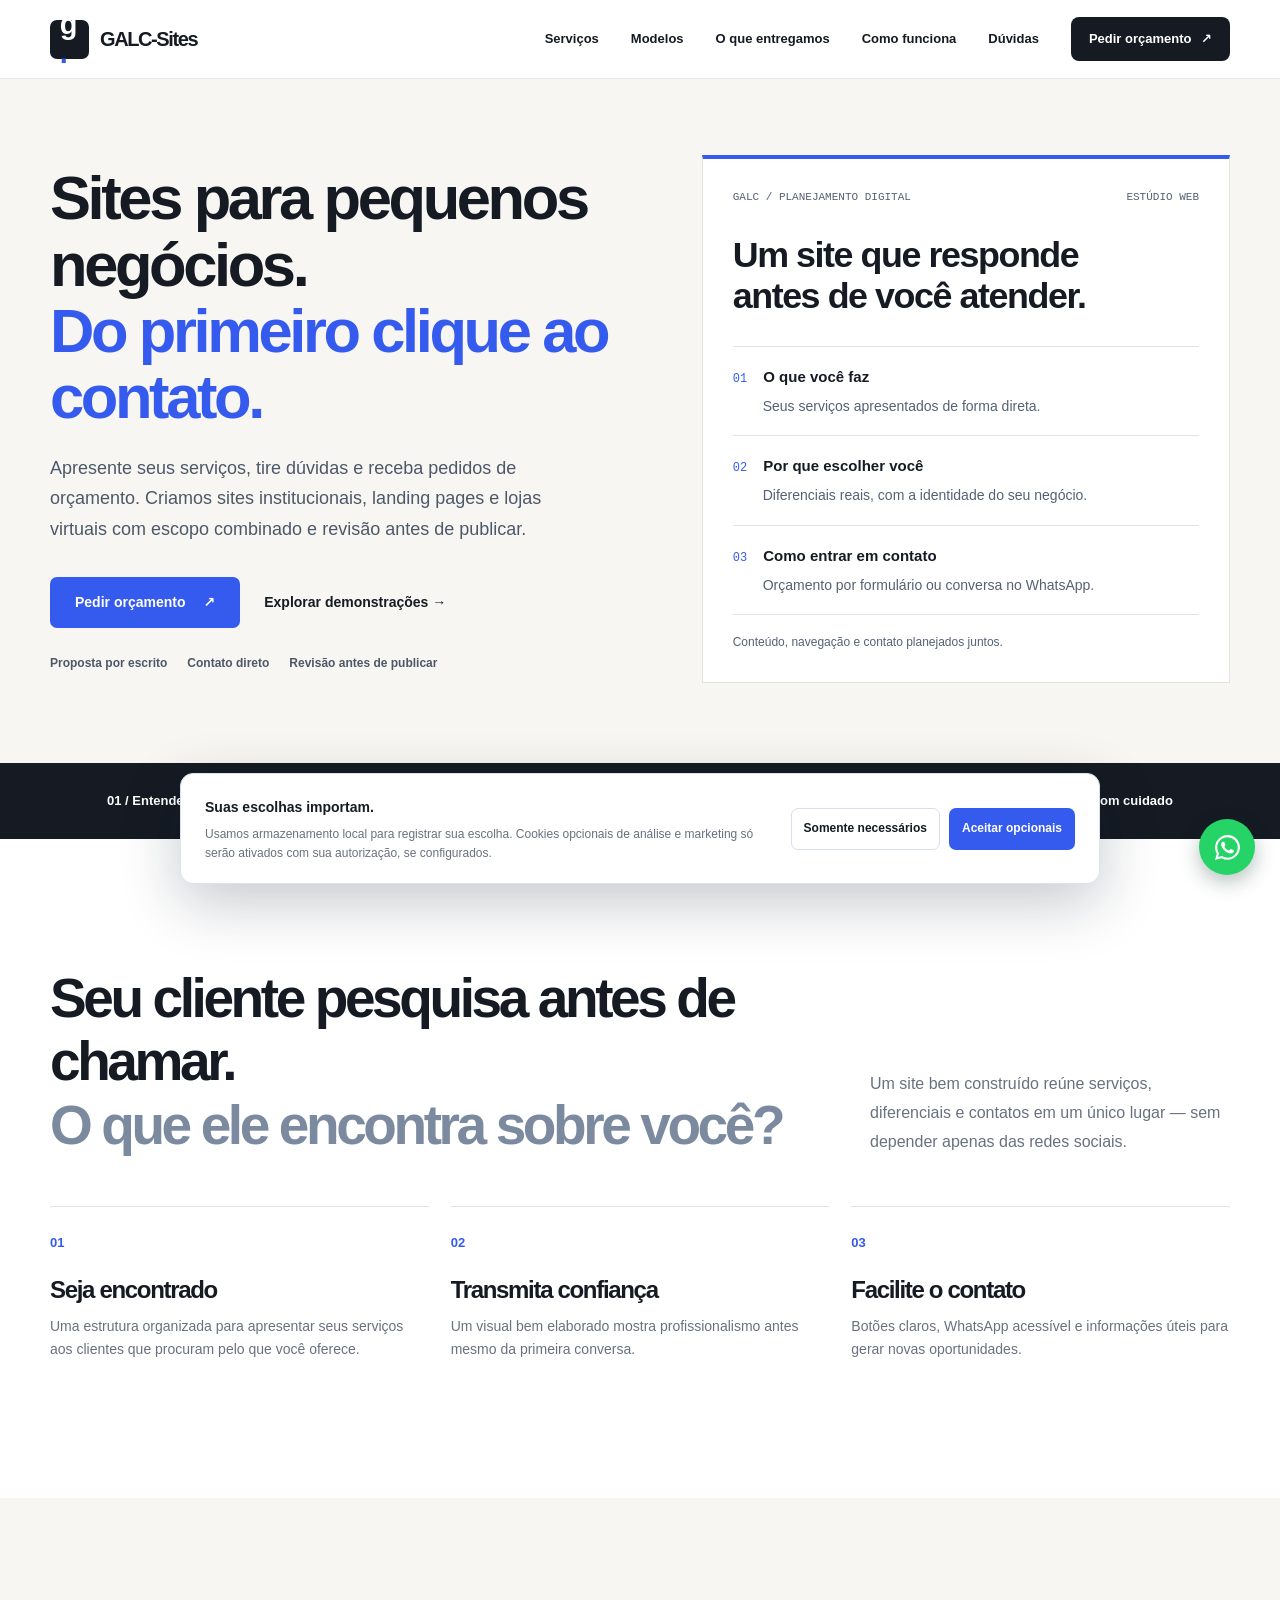
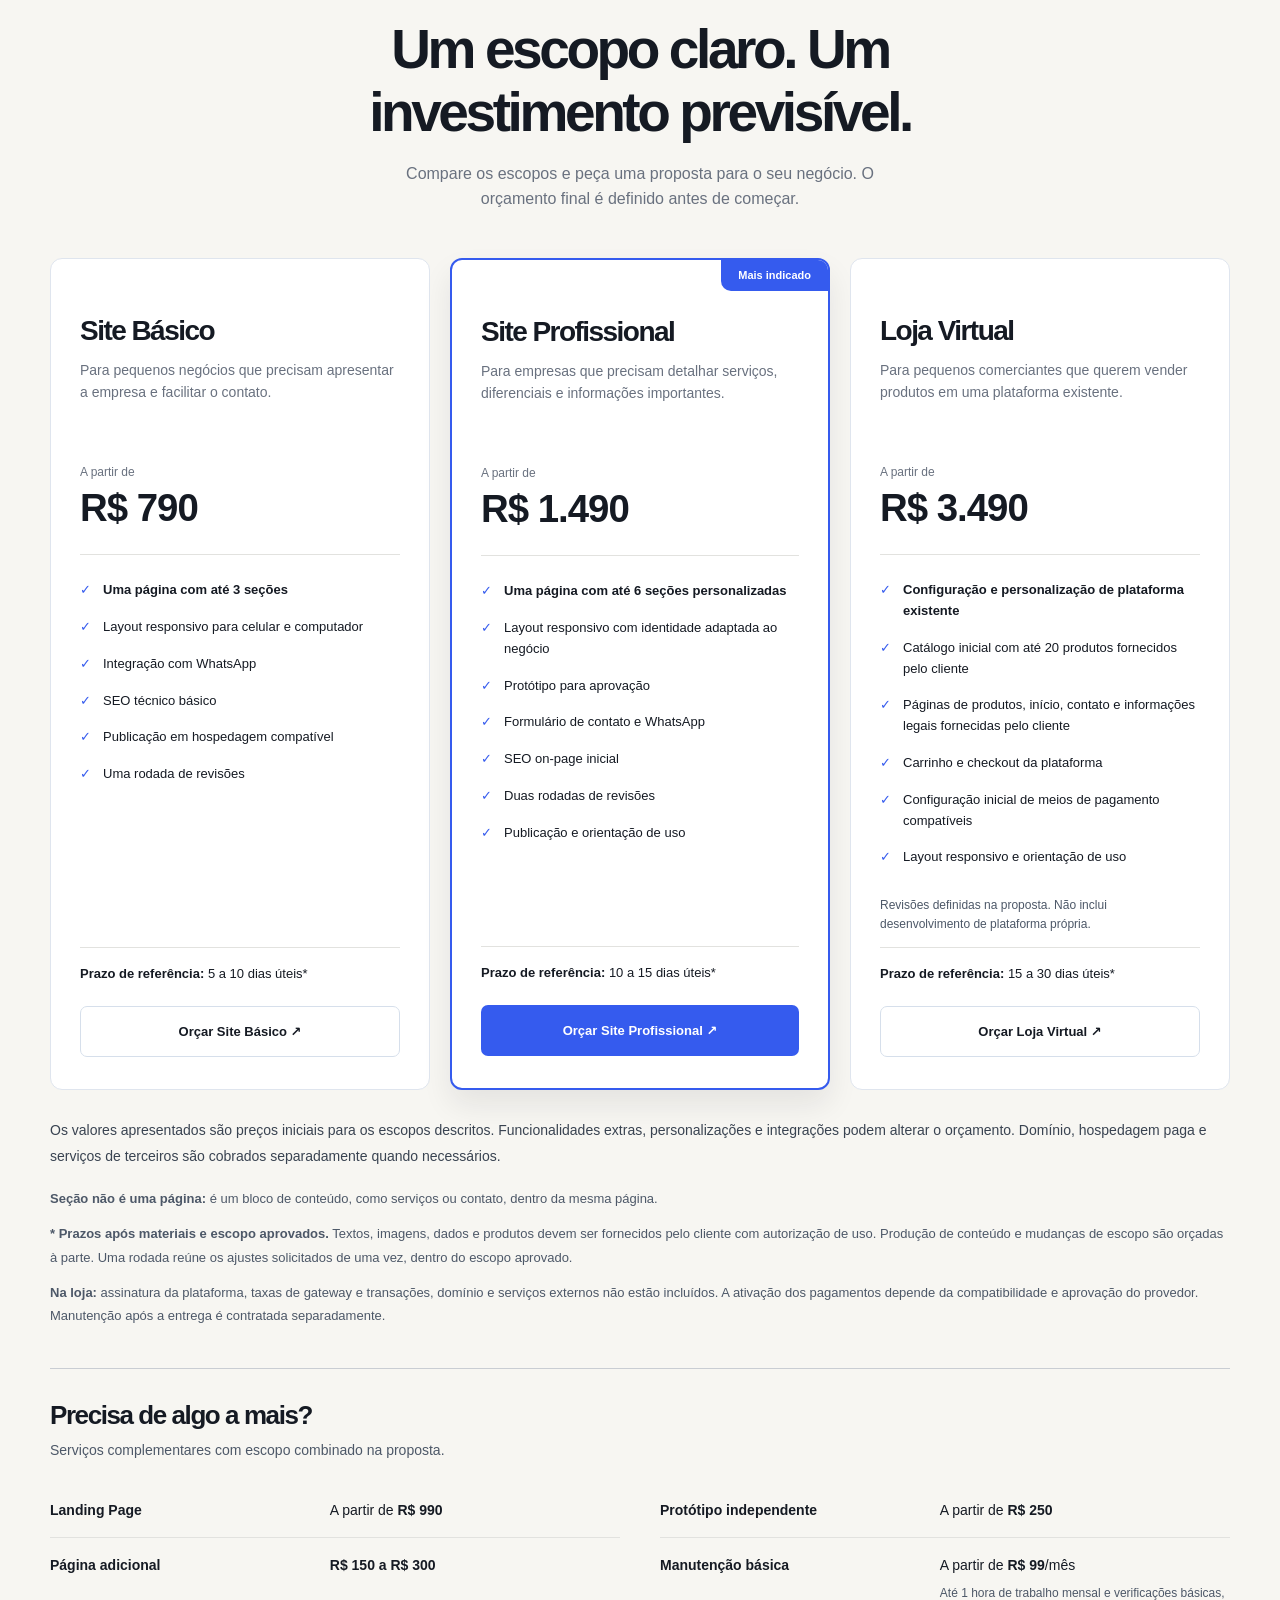
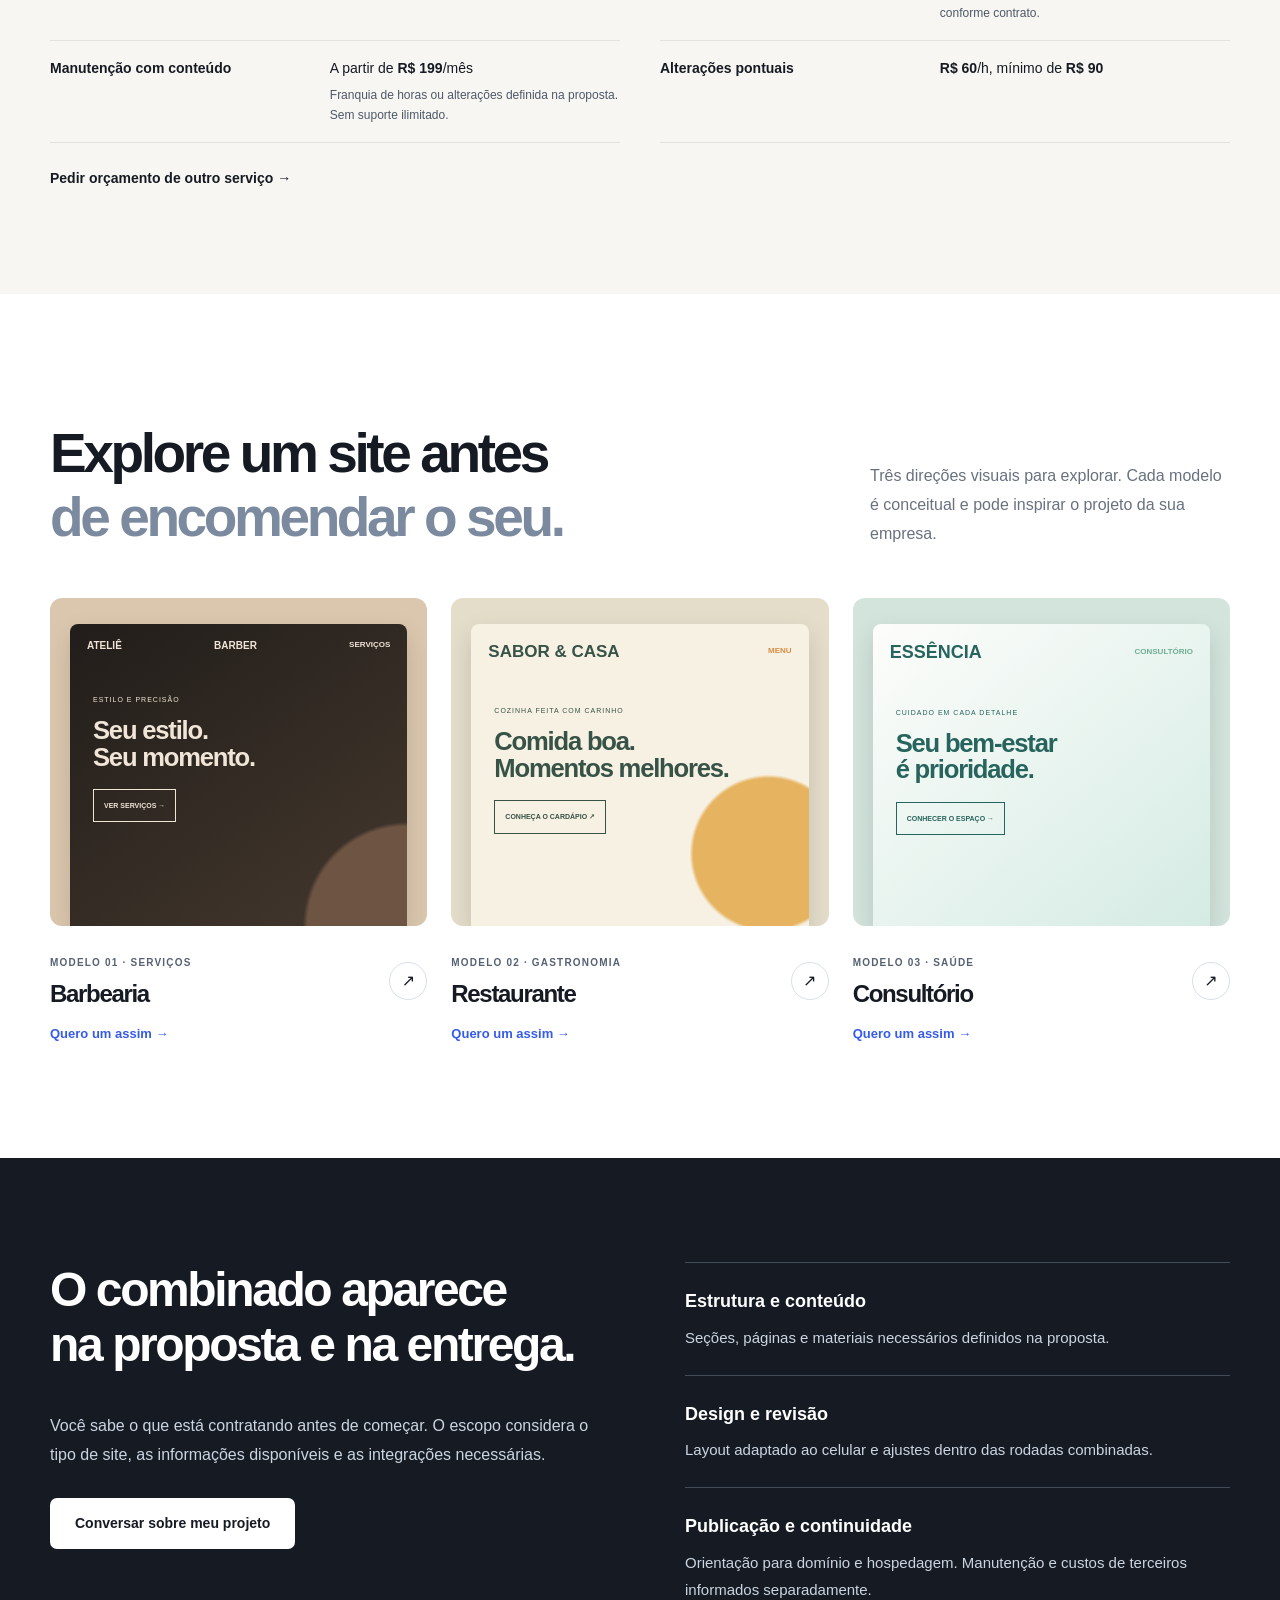
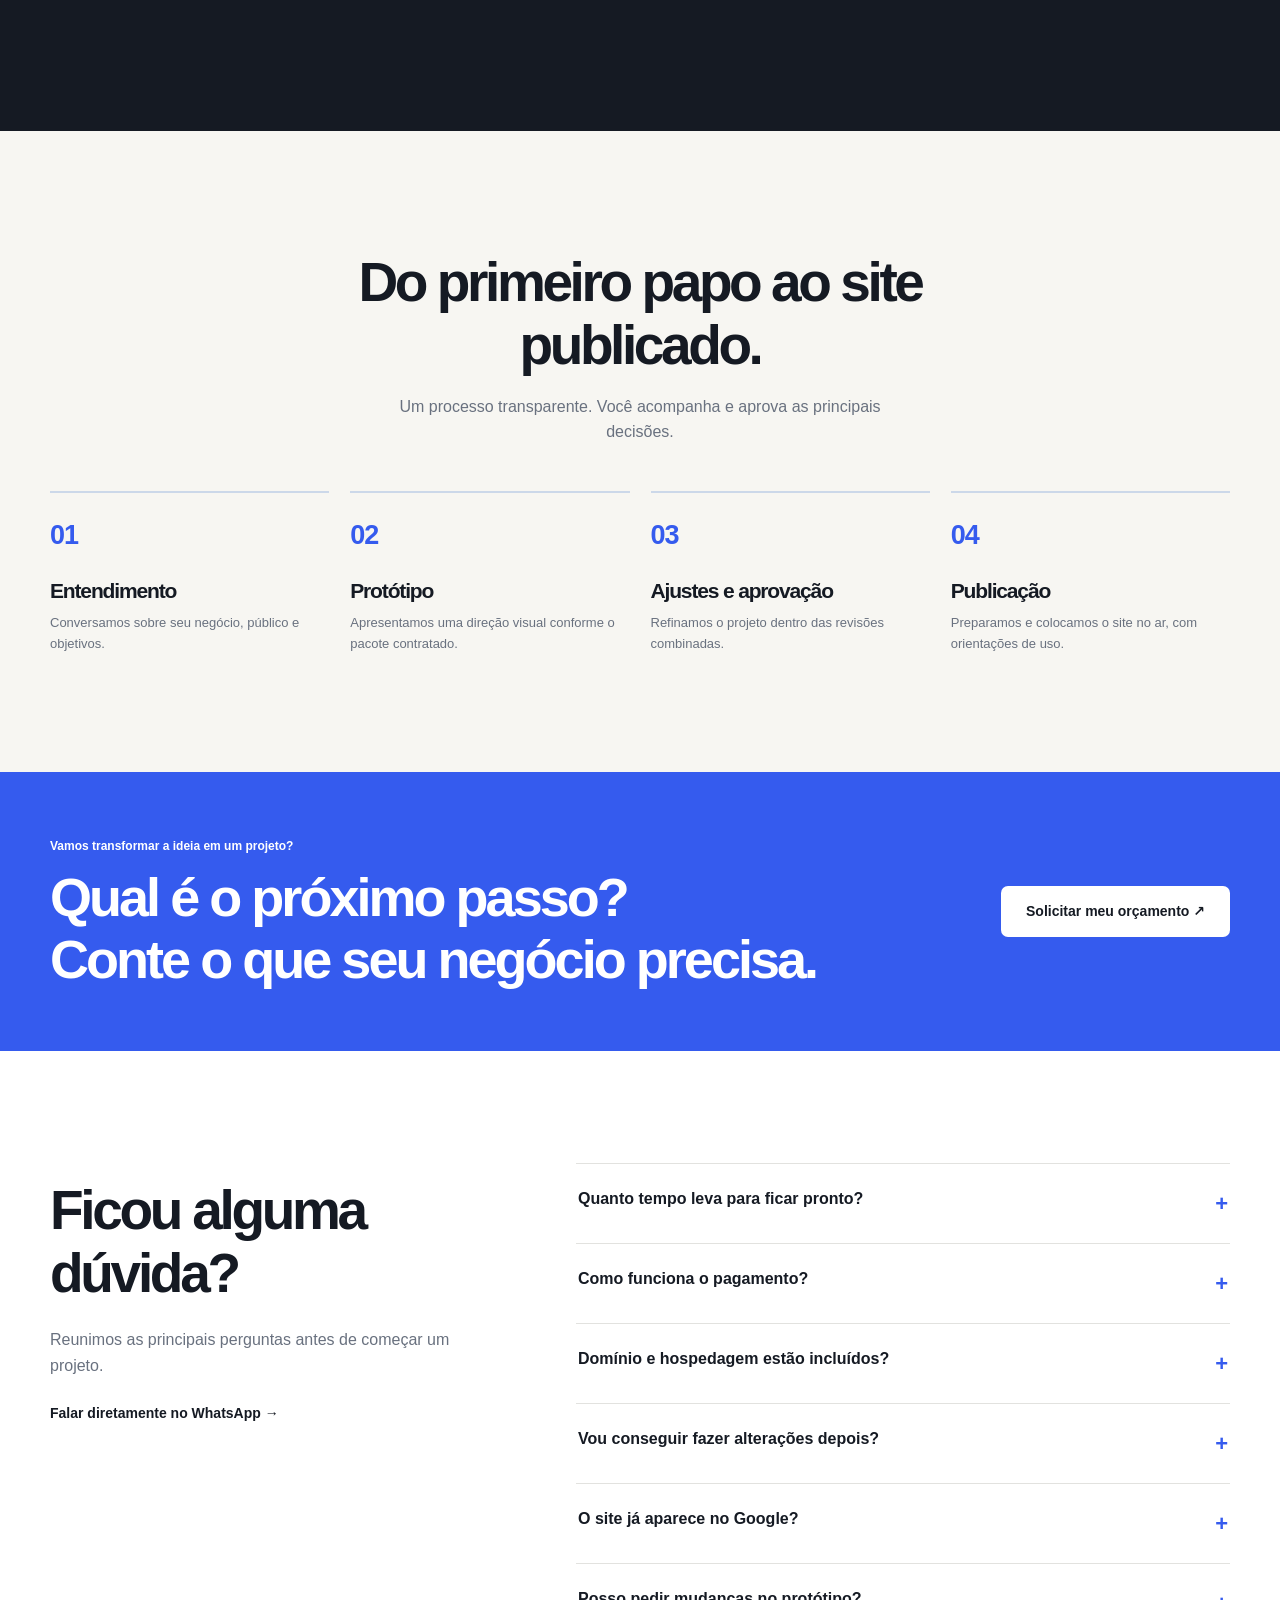
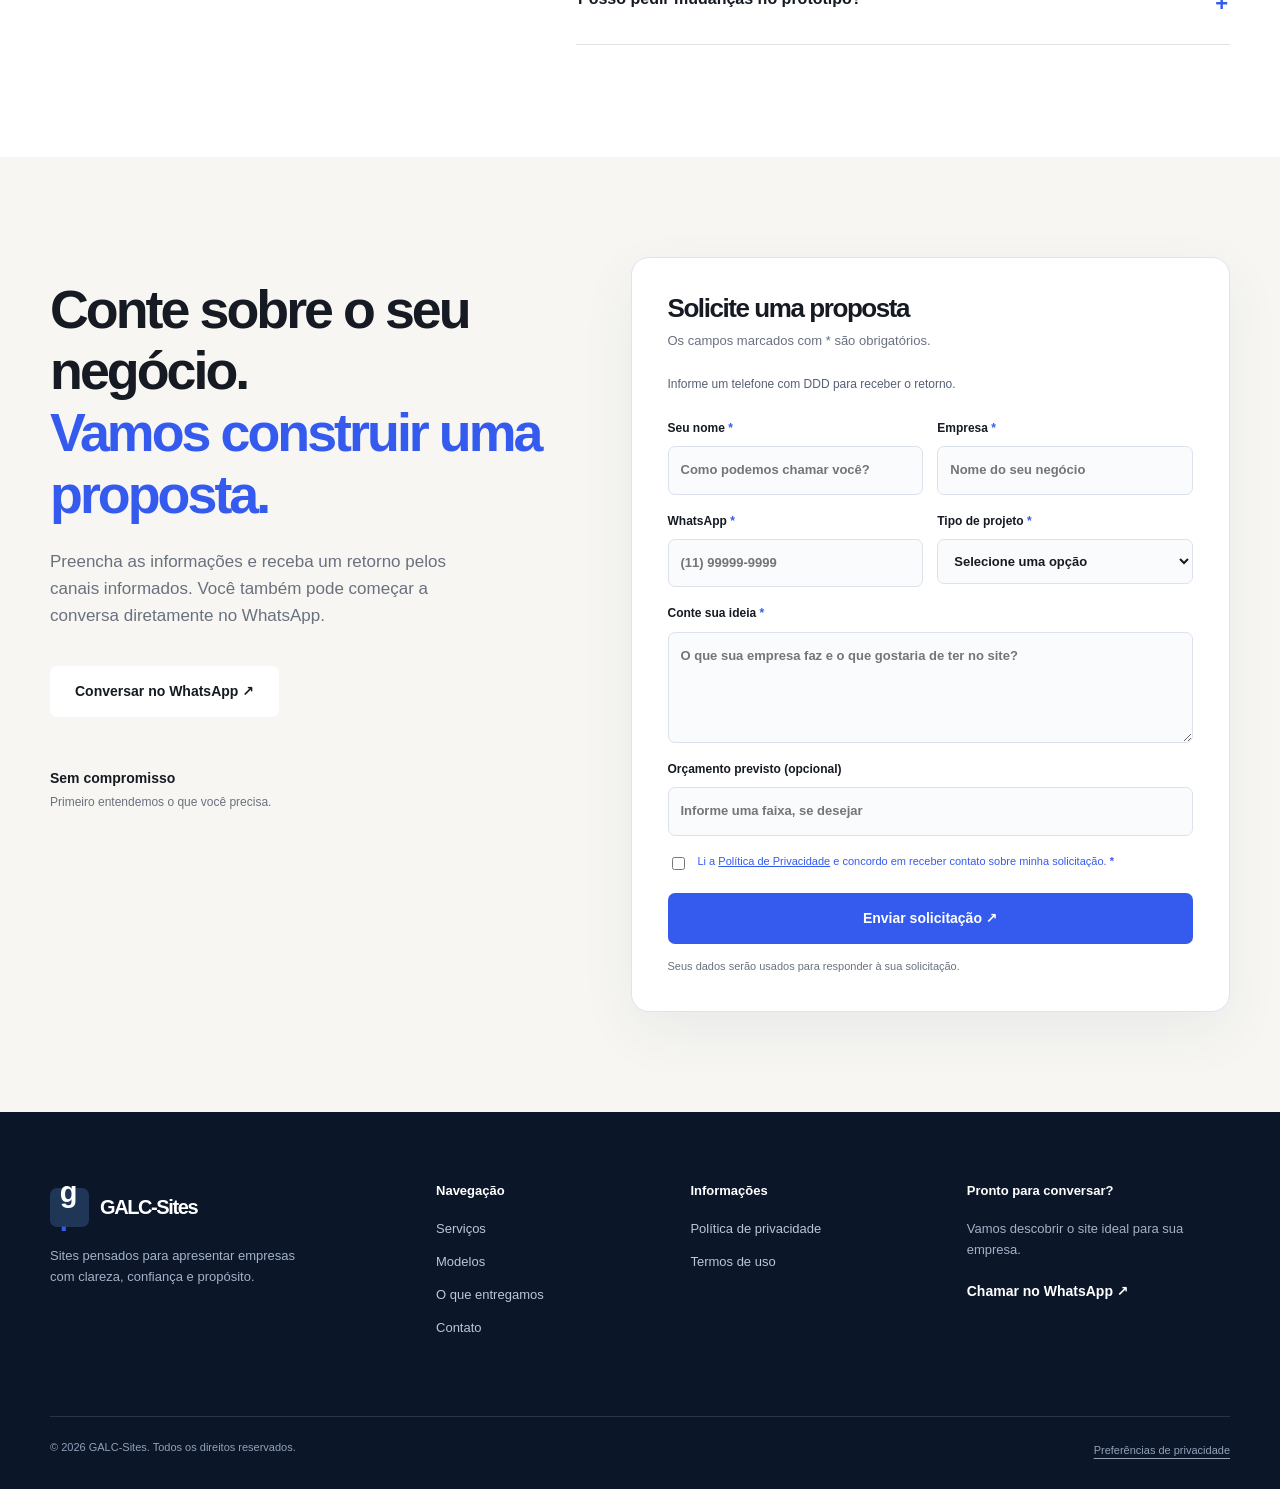
==== index.html @ 176a408c "feat(visual): copy e estrutura editorial GALC V2.3" ====
<!doctype html>
<html lang="pt-BR">
<head>
<meta charset="utf-8"><meta name="viewport" content="width=device-width,initial-scale=1">
<title>GALC-Sites | Sites para pequenos negócios</title>
<meta name="description" content="Sites institucionais, landing pages e lojas virtuais para pequenos negócios. Escopo combinado, revisão antes de publicar e contato direto. Solicite um orçamento.">
<meta name="theme-color" content="#151a23"><meta name="robots" content="index,follow">
<link rel="canonical" href="https://galc-sites.pages.dev/">
<meta property="og:type" content="website"><meta property="og:locale" content="pt_BR"><meta property="og:title" content="GALC-Sites | Sites para pequenos negócios"><meta property="og:description" content="Seu negócio explicado com clareza, do primeiro clique ao contato. Conheça os serviços e solicite um orçamento."><meta property="og:url" content="https://galc-sites.pages.dev/"><meta property="og:image" content="https://galc-sites.pages.dev/img/og-image.png">
<meta property="og:image:width" content="1200"><meta property="og:image:height" content="630"><meta property="og:image:alt" content="GALC-Sites. Sites para pequenos negócios. Escopo claro, contato direto."><meta name="twitter:card" content="summary_large_image">
<link rel="icon" type="image/svg+xml" href="img/favicon.svg"><link rel="stylesheet" href="css/style.css"><script defer src="js/config.js"></script><script defer src="js/main.js"></script>
<script type="application/ld+json">{"@context":"https://schema.org","@type":"Service","@id":"https://galc-sites.pages.dev/#servico","name":"Criação de sites para pequenos negócios","description":"Desenvolvimento de sites institucionais, landing pages, lojas virtuais e manutenção conforme escopo aprovado.","url":"https://galc-sites.pages.dev/","provider":{"@type":"Organization","@id":"https://galc-sites.pages.dev/#galc","name":"GALC-Sites","url":"https://galc-sites.pages.dev/"},"serviceType":["Sites institucionais","Landing pages","Lojas virtuais","Manutenção de sites"],"termsOfService":"https://galc-sites.pages.dev/termos.html"}</script>
<!-- GA4 e Meta Pixel: implemente os scripts SOMENTE após consentimento explícito, conforme README. -->
</head>
<body>
<a class="skip" href="#conteudo">Pular para o conteúdo</a>
<header class="header" id="topo"><div class="container header-inner"><a href="#topo" class="brand" aria-label="GALC-Sites, início"><span class="brand-symbol">g<span>.</span></span><span data-brand>GALC-Sites</span></a><button class="mobile-toggle" id="menuToggle" aria-expanded="false" aria-controls="mainNav" aria-label="Abrir menu"><span></span><span></span><span></span></button><nav class="nav" id="mainNav" aria-label="Navegação principal"><a href="#servicos">Serviços</a><a href="#modelos">Modelos</a><a href="#portfolio">O que entregamos</a><a href="#processo">Como funciona</a><a href="#faq">Dúvidas</a><a href="#contato" class="nav-cta">Pedir orçamento <span aria-hidden="true">↗</span></a></nav></div></header>
<main id="conteudo">
<section class="hero section"><div class="container hero-grid"><div class="hero-copy"><h1>Sites para pequenos negócios.<br><em>Do primeiro clique ao contato.</em></h1><p>Apresente seus serviços, tire dúvidas e receba pedidos de orçamento. Criamos sites institucionais, landing pages e lojas virtuais com escopo combinado e revisão antes de publicar.</p><div class="hero-actions"><a class="button primary whatsapp-link" data-message="Olá! Quero criar um site profissional para minha empresa." href="#contato">Pedir orçamento <span aria-hidden="true">↗</span></a><a class="text-link" href="#modelos">Explorar demonstrações <span aria-hidden="true">→</span></a></div><div class="hero-trust"><span>Proposta por escrito</span><span>Contato direto</span><span>Revisão antes de publicar</span></div></div><aside class="project-sheet" aria-label="Como planejamos seu site"><div class="sheet-top"><span>GALC / PLANEJAMENTO DIGITAL</span><span aria-hidden="true">ESTÚDIO WEB</span></div><h2>Um site que responde<br>antes de você atender.</h2><dl><div><dt><span>01</span> O que você faz</dt><dd>Seus serviços apresentados de forma direta.</dd></div><div><dt><span>02</span> Por que escolher você</dt><dd>Diferenciais reais, com a identidade do seu negócio.</dd></div><div><dt><span>03</span> Como entrar em contato</dt><dd>Orçamento por formulário ou conversa no WhatsApp.</dd></div></dl><p class="sheet-note">Conteúdo, navegação e contato planejados juntos.</p></aside></div></section>
<section class="proof-strip" aria-label="Benefícios"><div class="container proof-inner"><span>01 / Entendemos o negócio</span><span class="proof-sep"></span><span>02 / Desenhamos a solução</span><span class="proof-sep"></span><span>03 / Publicamos com cuidado</span></div></section>
<section class="section section-space" id="solucao"><div class="container"><div class="section-header"><div><h2>Seu cliente pesquisa antes de chamar.<br><span class="muted-head">O que ele encontra sobre você?</span></h2></div><p>Um site bem construído reúne serviços, diferenciais e contatos em um único lugar — sem depender apenas das redes sociais.</p></div><div class="benefit-grid"><article class="benefit"><span class="benefit-icon">01</span><h3>Seja encontrado</h3><p>Uma estrutura organizada para apresentar seus serviços aos clientes que procuram pelo que você oferece.</p></article><article class="benefit"><span class="benefit-icon">02</span><h3>Transmita confiança</h3><p>Um visual bem elaborado mostra profissionalismo antes mesmo da primeira conversa.</p></article><article class="benefit"><span class="benefit-icon">03</span><h3>Facilite o contato</h3><p>Botões claros, WhatsApp acessível e informações úteis para gerar novas oportunidades.</p></article></div></div></section>
<section class="section section-soft" id="servicos"><div class="container">
<div class="center-head"><h2>Um escopo claro. Um investimento previsível.</h2><p>Compare os escopos e peça uma proposta para o seu negócio. O orçamento final é definido antes de começar.</p></div>
<div class="plans">
<article class="plan" aria-labelledby="plan-basic"><div class="plan-top"><h3 id="plan-basic">Site Básico</h3><p>Para pequenos negócios que precisam apresentar a empresa e facilitar o contato.</p></div><div class="price"><small>A partir de</small><strong data-price="basic">Sob consulta</strong></div><ul><li><strong>Uma página com até 3 seções</strong></li><li>Layout responsivo para celular e computador</li><li>Integração com WhatsApp</li><li>SEO técnico básico</li><li>Publicação em hospedagem compatível</li><li>Uma rodada de revisões</li></ul><p class="plan-timing"><strong>Prazo de referência:</strong> 5 a 10 dias úteis*</p><a href="#contato" class="button outline plan-action" data-plan="Site Básico">Orçar Site Básico ↗</a></article>
<article class="plan featured" aria-labelledby="plan-pro"><div class="featured-ribbon">Mais indicado</div><div class="plan-top"><h3 id="plan-pro">Site Profissional</h3><p>Para empresas que precisam detalhar serviços, diferenciais e informações importantes.</p></div><div class="price"><small>A partir de</small><strong data-price="pro">Sob consulta</strong></div><ul><li><strong>Uma página com até 6 seções personalizadas</strong></li><li>Layout responsivo com identidade adaptada ao negócio</li><li>Protótipo para aprovação</li><li>Formulário de contato e WhatsApp</li><li>SEO on-page inicial</li><li>Duas rodadas de revisões</li><li>Publicação e orientação de uso</li></ul><p class="plan-timing"><strong>Prazo de referência:</strong> 10 a 15 dias úteis*</p><a href="#contato" class="button primary plan-action" data-plan="Site Profissional">Orçar Site Profissional ↗</a></article>
<article class="plan" aria-labelledby="plan-store"><div class="plan-top"><h3 id="plan-store">Loja Virtual</h3><p>Para pequenos comerciantes que querem vender produtos em uma plataforma existente.</p></div><div class="price"><small>A partir de</small><strong data-price="store">Sob consulta</strong></div><ul><li><strong>Configuração e personalização de plataforma existente</strong></li><li>Catálogo inicial com até 20 produtos fornecidos pelo cliente</li><li>Páginas de produtos, início, contato e informações legais fornecidas pelo cliente</li><li>Carrinho e checkout da plataforma</li><li>Configuração inicial de meios de pagamento compatíveis</li><li>Layout responsivo e orientação de uso</li></ul><p class="plan-limit">Revisões definidas na proposta. Não inclui desenvolvimento de plataforma própria.</p><p class="plan-timing"><strong>Prazo de referência:</strong> 15 a 30 dias úteis*</p><a href="#contato" class="button outline plan-action" data-plan="Loja Virtual">Orçar Loja Virtual ↗</a></article>
</div>
<p class="pricing-conditions">Os valores apresentados são preços iniciais para os escopos descritos. Funcionalidades extras, personalizações e integrações podem alterar o orçamento. Domínio, hospedagem paga e serviços de terceiros são cobrados separadamente quando necessários.</p>
<div class="scope-notes"><p><strong>Seção não é uma página:</strong> é um bloco de conteúdo, como serviços ou contato, dentro da mesma página.</p><p><strong>* Prazos após materiais e escopo aprovados.</strong> Textos, imagens, dados e produtos devem ser fornecidos pelo cliente com autorização de uso. Produção de conteúdo e mudanças de escopo são orçadas à parte. Uma rodada reúne os ajustes solicitados de uma vez, dentro do escopo aprovado.</p><p><strong>Na loja:</strong> assinatura da plataforma, taxas de gateway e transações, domínio e serviços externos não estão incluídos. A ativação dos pagamentos depende da compatibilidade e aprovação do provedor. Manutenção após a entrega é contratada separadamente.</p></div>
<section class="extra-services" aria-labelledby="extras-title"><div><h3 id="extras-title">Precisa de algo a mais?</h3><p>Serviços complementares com escopo combinado na proposta.</p></div><dl class="extras-list">
<div><dt>Landing Page</dt><dd>A partir de <strong data-price="landing">Sob consulta</strong></dd></div>
<div><dt>Protótipo independente</dt><dd>A partir de <strong data-price="prototype">Sob consulta</strong></dd></div>
<div><dt>Página adicional</dt><dd><strong data-price="additionalPage">Sob consulta</strong></dd></div>
<div><dt>Manutenção básica</dt><dd>A partir de <strong data-price="maintenanceBasic">Sob consulta</strong>/mês<small>Até 1 hora de trabalho mensal e verificações básicas, conforme contrato.</small></dd></div>
<div><dt>Manutenção com conteúdo</dt><dd>A partir de <strong data-price="maintenanceContent">Sob consulta</strong>/mês<small>Franquia de horas ou alterações definida na proposta. Sem suporte ilimitado.</small></dd></div>
<div><dt>Alterações pontuais</dt><dd><strong data-price="hourly">Sob consulta</strong>/h, mínimo de <strong data-price="minimumChange">Sob consulta</strong></dd></div>
</dl><a href="#contato" class="text-link plan-action" data-plan="Serviços complementares">Pedir orçamento de outro serviço →</a></section>
</div></section>
<section class="section section-space" id="modelos"><div class="container"><div class="section-header"><div><h2>Explore um site antes<br><span class="muted-head">de encomendar o seu.</span></h2></div><p>Três direções visuais para explorar. Cada modelo é conceitual e pode inspirar o projeto da sua empresa.</p></div><div class="showcase-grid"><article class="showcase"><a href="demos/barbearia.html" class="showcase-visual visual-barber" target="_blank" rel="noopener"><div class="mini-page mini-barber"><div class="mini-head">ATELIÊ <b>BARBER</b><span>SERVIÇOS</span></div><div class="mini-center"><small>ESTILO E PRECISÃO</small><strong>Seu estilo.<br>Seu momento.</strong><span>VER SERVIÇOS →</span></div></div></a><div class="showcase-meta"><div><span class="case-type">MODELO 01 · SERVIÇOS</span><h3>Barbearia</h3></div><a href="demos/barbearia.html" target="_blank" rel="noopener" class="round-arrow" aria-label="Visualizar modelo de barbearia">↗</a></div><a href="#contato" class="case-cta plan-action" data-plan="Modelo Barbearia">Quero um assim →</a></article><article class="showcase"><a href="demos/restaurante.html" class="showcase-visual visual-food" target="_blank" rel="noopener"><div class="mini-page mini-food"><div class="mini-head">SABOR &amp; CASA<span>MENU</span></div><div class="mini-center"><small>COZINHA FEITA COM CARINHO</small><strong>Comida boa.<br>Momentos melhores.</strong><span>CONHEÇA O CARDÁPIO ↗</span></div></div></a><div class="showcase-meta"><div><span class="case-type">MODELO 02 · GASTRONOMIA</span><h3>Restaurante</h3></div><a href="demos/restaurante.html" target="_blank" rel="noopener" class="round-arrow" aria-label="Visualizar modelo de restaurante">↗</a></div><a href="#contato" class="case-cta plan-action" data-plan="Modelo Restaurante">Quero um assim →</a></article><article class="showcase"><a href="demos/consultorio.html" class="showcase-visual visual-health" target="_blank" rel="noopener"><div class="mini-page mini-health"><div class="mini-head">ESSÊNCIA<span>CONSULTÓRIO</span></div><div class="mini-center"><small>CUIDADO EM CADA DETALHE</small><strong>Seu bem-estar<br>é prioridade.</strong><span>CONHECER O ESPAÇO →</span></div></div></a><div class="showcase-meta"><div><span class="case-type">MODELO 03 · SAÚDE</span><h3>Consultório</h3></div><a href="demos/consultorio.html" target="_blank" rel="noopener" class="round-arrow" aria-label="Visualizar modelo de consultório">↗</a></div><a href="#contato" class="case-cta plan-action" data-plan="Modelo Consultório">Quero um assim →</a></article></div></div></section>
<section class="section dark-section" id="portfolio"><div class="container delivery-grid"><div><h2>O combinado aparece<br>na proposta e na entrega.</h2><p>Você sabe o que está contratando antes de começar. O escopo considera o tipo de site, as informações disponíveis e as integrações necessárias.</p><a href="#contato" class="button light-button">Conversar sobre meu projeto</a></div><dl class="delivery-list"><div><dt>Estrutura e conteúdo</dt><dd>Seções, páginas e materiais necessários definidos na proposta.</dd></div><div><dt>Design e revisão</dt><dd>Layout adaptado ao celular e ajustes dentro das rodadas combinadas.</dd></div><div><dt>Publicação e continuidade</dt><dd>Orientação para domínio e hospedagem. Manutenção e custos de terceiros informados separadamente.</dd></div></dl></div></section>

<section class="section section-soft" id="processo"><div class="container"><div class="center-head"><h2>Do primeiro papo ao site publicado.</h2><p>Um processo transparente. Você acompanha e aprova as principais decisões.</p></div><div class="steps"><article><span>01</span><h3>Entendimento</h3><p>Conversamos sobre seu negócio, público e objetivos.</p></article><article><span>02</span><h3>Protótipo</h3><p>Apresentamos uma direção visual conforme o pacote contratado.</p></article><article><span>03</span><h3>Ajustes e aprovação</h3><p>Refinamos o projeto dentro das revisões combinadas.</p></article><article><span>04</span><h3>Publicação</h3><p>Preparamos e colocamos o site no ar, com orientações de uso.</p></article></div></div></section>
<section class="section cta-band"><div class="container cta-inner"><div><span>Vamos transformar a ideia em um projeto?</span><h2>Qual é o próximo passo?<br>Conte o que seu negócio precisa.</h2></div><a href="#contato" class="button light-button">Solicitar meu orçamento ↗</a></div></section>
<section class="section section-space" id="faq"><div class="container faq-grid"><div><h2>Ficou alguma dúvida?</h2><p class="faq-lead">Reunimos as principais perguntas antes de começar um projeto.</p><a class="text-link whatsapp-link" data-message="Olá! Tenho uma dúvida sobre os sites." href="#contato">Falar diretamente no WhatsApp →</a></div><div class="faq-list"><details><summary>Quanto tempo leva para ficar pronto?<span>+</span></summary><p>Consulte os prazos de referência nos planos. A contagem começa após recebermos os materiais e aprovarmos o escopo. A previsão final e o calendário de revisões são registrados na proposta.</p></details><details><summary>Como funciona o pagamento?<span>+</span></summary><p>As condições e etapas de pagamento são definidas na proposta comercial, antes do início do projeto.</p></details><details><summary>Domínio e hospedagem estão incluídos?<span>+</span></summary><p>Os custos de domínio, hospedagem e serviços externos são apresentados separadamente quando necessários. Podemos orientar opções gratuitas para sites estáticos.</p></details><details><summary>Vou conseguir fazer alterações depois?<span>+</span></summary><p>Sim, por meio de um serviço de manutenção ou entregas pontuais. O formato e o custo dependem da tecnologia e do pacote contratado.</p></details><details><summary>O site já aparece no Google?<span>+</span></summary><p>Preparamos a estrutura básica de SEO, mas a indexação e a posição nos resultados dependem do Google e não podem ser garantidas.</p></details><details><summary>Posso pedir mudanças no protótipo?<span>+</span></summary><p>O Básico inclui uma rodada e o Profissional, duas. Cada rodada reúne uma lista de ajustes dentro do escopo aprovado. Na loja, as revisões são definidas na proposta. Novas páginas, funcionalidades ou mudanças de direção são orçadas separadamente.</p></details></div></div></section>
<section class="section contact-section" id="contato"><div class="container contact-grid"><div class="contact-copy"><h2>Conte sobre o seu negócio.<br><em>Vamos construir uma proposta.</em></h2><p>Preencha as informações e receba um retorno pelos canais informados. Você também pode começar a conversa diretamente no WhatsApp.</p><a class="button whatsapp-outline whatsapp-link" data-message="Olá! Gostaria de pedir um orçamento para criar meu site." href="#contato">Conversar no WhatsApp ↗</a><div class="contact-note"><div><strong>Sem compromisso</strong><p>Primeiro entendemos o que você precisa.</p></div></div></div><form aria-label="Solicitar orçamento" id="contactForm" class="contact-form" action="https://api.web3forms.com/submit" method="POST"><h3>Solicite uma proposta</h3><p>Os campos marcados com * são obrigatórios.</p><p id="phoneHint" class="phone-hint">Informe um telefone com DDD para receber o retorno.</p><input type="hidden" name="access_key" id="formAccessKey" value=""><input type="hidden" name="subject" value="Novo orçamento pelo site"><input type="checkbox" name="botcheck" tabindex="-1" autocomplete="off" class="honeypot" aria-hidden="true"><div class="form-row"><label><span class="field-label">Seu nome <b aria-hidden="true">*</b></span><input name="name" type="text" autocomplete="name" maxlength="100" required placeholder="Como podemos chamar você?"></label><label><span class="field-label">Empresa <b aria-hidden="true">*</b></span><input name="empresa" type="text" maxlength="120" required placeholder="Nome do seu negócio"></label></div><div class="form-row"><label><span class="field-label">WhatsApp <b aria-hidden="true">*</b></span><input name="whatsapp" type="tel" aria-describedby="phoneHint" autocomplete="tel" inputmode="tel" maxlength="22" required placeholder="(11) 99999-9999"></label><label><span class="field-label">Tipo de projeto <b aria-hidden="true">*</b></span><select id="projectType" name="tipo_projeto" required><option value="" selected disabled>Selecione uma opção</option><option>Site Básico</option><option>Site Profissional</option><option>Loja Virtual</option><option>Landing Page</option><option>Manutenção</option><option>Protótipo independente</option><option>Página adicional</option><option>Alterações pontuais</option><option>Serviços complementares</option><option>Outro / Não sei ainda</option></select></label></div><label><span class="field-label">Conte sua ideia <b aria-hidden="true">*</b></span><textarea name="message" rows="4" maxlength="2000" required placeholder="O que sua empresa faz e o que gostaria de ter no site?"></textarea></label><label><span class="field-label">Orçamento previsto (opcional)</span><input name="orcamento_previsto" type="text" maxlength="80" placeholder="Informe uma faixa, se desejar"></label><label class="checkbox-consent"><input type="checkbox" name="consentimento_contato" value="sim" required><span>Li a <a href="privacidade.html" target="_blank" rel="noopener">Política de Privacidade</a> e concordo em receber contato sobre minha solicitação. <b>*</b></span></label><button class="button primary submit-btn" type="submit">Enviar solicitação ↗</button><p id="formFeedback" class="form-feedback" role="status" aria-live="polite">Seus dados serão usados para responder à sua solicitação.</p></form></div></section>
</main>
<footer class="footer"><div class="container"><div class="footer-main"><div><a href="#topo" class="brand footer-brand"><span class="brand-symbol">g<span>.</span></span><span data-brand>GALC-Sites</span></a><p>Sites pensados para apresentar empresas com clareza, confiança e propósito.</p></div><div><h3>Navegação</h3><a href="#servicos">Serviços</a><a href="#modelos">Modelos</a><a href="#portfolio">O que entregamos</a><a href="#contato">Contato</a></div><div><h3>Informações</h3><a href="privacidade.html">Política de privacidade</a><a href="termos.html">Termos de uso</a><a id="footerEmail" hidden>E-mail de contato</a><a href="#" id="instagramLink" rel="noopener" target="_blank" hidden>Instagram ↗</a></div><div><h3>Pronto para conversar?</h3><p>Vamos descobrir o site ideal para sua empresa.</p><a class="footer-talk whatsapp-link" data-message="Olá! Gostaria de falar sobre um novo site." href="#contato">Chamar no WhatsApp ↗</a></div></div><div class="footer-base"><span>© <span id="year">2026</span> <span data-brand>GALC-Sites</span>. Todos os direitos reservados.</span><button type="button" class="footer-consent" id="manageCookies">Preferências de privacidade</button></div></div></footer>
<a href="#contato" class="float-whatsapp whatsapp-link" data-message="Olá! Quero solicitar um orçamento para um site." aria-label="Conversar no WhatsApp"><svg viewBox="0 0 24 24" width="25" height="25" fill="currentColor" aria-hidden="true"><path d="M20.52 3.48A11.82 11.82 0 0 0 12.1 0C5.5 0 .13 5.37.13 11.97c0 2.1.55 4.16 1.6 5.98L0 24l6.22-1.63a11.95 11.95 0 0 0 5.75 1.46h.01c6.6 0 11.97-5.37 11.97-11.97 0-3.2-1.25-6.2-3.43-8.38ZM12 21.8a9.9 9.9 0 0 1-5.04-1.38l-.36-.21-3.74.98 1-3.64-.24-.38A9.82 9.82 0 0 1 2.1 12C2.1 6.54 6.54 2.1 12 2.1a9.8 9.8 0 0 1 6.96 2.89A9.79 9.79 0 0 1 21.85 12c0 5.46-4.44 9.9-9.85 9.9Zm5.43-7.41c-.3-.15-1.76-.87-2.04-.97-.27-.1-.47-.15-.67.15-.2.3-.77.97-.95 1.17-.17.2-.35.22-.65.07-.3-.15-1.25-.46-2.38-1.47-.88-.78-1.47-1.74-1.64-2.04-.17-.3-.02-.46.13-.61.13-.13.3-.35.45-.52.15-.18.2-.3.3-.5.1-.2.05-.37-.02-.52-.07-.15-.67-1.62-.92-2.22-.24-.58-.48-.5-.67-.51h-.57c-.2 0-.52.07-.8.37-.27.3-1.04 1.02-1.04 2.49s1.07 2.89 1.22 3.09c.15.2 2.11 3.22 5.1 4.52.71.31 1.27.49 1.7.63.71.23 1.35.2 1.86.12.57-.09 1.76-.72 2.01-1.42.25-.7.25-1.3.17-1.42-.07-.13-.27-.2-.57-.35Z"/></svg></a>
<div class="cookie-banner" id="cookieBanner" role="dialog" aria-label="Preferências de privacidade" aria-modal="false" hidden><div class="cookie-content"><strong>Suas escolhas importam.</strong><p>Usamos armazenamento local para registrar sua escolha. Cookies opcionais de análise e marketing só serão ativados com sua autorização, se configurados.</p></div><div class="cookie-buttons"><button id="rejectCookies" class="button outline small">Somente necessários</button><button id="acceptCookies" class="button primary small">Aceitar opcionais</button></div></div>
</body></html>
---- css/style.css ----
:root{--navy:#101d35;--blue:#2563eb;--gold:#f3b544;--ink:#17243b;--muted:#647084;--soft:#f5f7fb;--border:#dfe5ee;--white:#fff;--radius:18px}
*{box-sizing:border-box}
html{scroll-behavior:smooth;scroll-padding-top:86px}
body{margin:0;color:var(--ink);font-family:Inter,ui-sans-serif,system-ui,-apple-system,BlinkMacSystemFont,"Segoe UI",sans-serif;-webkit-font-smoothing:antialiased;font-size:16px;line-height:1.6;background:#fff}
body:has(.cookie-banner:not([hidden])){padding-bottom:0}
a{color:inherit;text-decoration:none}
button,input,textarea,select{font:inherit}
button{cursor:pointer}
img,svg{max-width:100%}
::selection{background:#dbeafe;color:var(--navy)}
:focus-visible{outline:3px solid var(--gold);outline-offset:4px}
.container{width:min(1180px,calc(100% - 44px));margin-inline:auto}
.skip{position:fixed;top:-100px;left:16px;background:var(--navy);color:#fff;padding:10px;z-index:99}
.skip:focus{top:8px}
.section{position:relative}
.section-space{padding:112px 0}
.header{position:sticky;top:0;z-index:40;background:rgba(255,255,255,.94);border-bottom:1px solid #edf0f5;backdrop-filter:blur(16px)}
.header-inner{height:78px;display:flex;justify-content:space-between;align-items:center}
.brand{display:inline-flex;align-items:center;gap:11px;font-size:20px;line-height:1;font-weight:850;letter-spacing:-.9px}
.brand-symbol{background:var(--navy);color:#fff;width:39px;height:39px;border-radius:12px;display:grid;place-content:center;font-size:29px;letter-spacing:-4px;padding-right:5px}
.brand-symbol span{color:var(--gold)}
.nav{display:flex;align-items:center;gap:32px;font-size:13px;font-weight:700}
.nav>a:not(.nav-cta){transition:color .2s}
.nav>a:hover{color:var(--blue)}
.nav-cta{background:var(--navy);color:#fff;padding:12px 18px;border-radius:8px}
.nav-cta span{padding-left:6px}
.mobile-toggle{display:none}
.hero{overflow:hidden;background:radial-gradient(ellipse at 85% 32%,#eaf0ff 0%,#fff 47%);padding:87px 0 106px}
.hero-grid{display:grid;grid-template-columns:1fr 1.08fr;align-items:center;gap:46px}
.kicker{display:inline-flex;gap:9px;align-items:center;text-transform:uppercase;font-weight:800;font-size:11px;letter-spacing:2px;color:var(--blue)}
h1,h2,h3,p{margin-top:0}
h1,h2,h3{line-height:1.15;letter-spacing:-.045em}
h1{font-size:clamp(48px,5vw,72px);font-weight:820;margin:25px 0 22px;letter-spacing:-.065em}
h1 em,.contact-copy h2 em{font-style:normal;color:var(--blue)}
.hero-copy>p{font-size:18px;max-width:560px;color:#5c6980;line-height:1.78}
.hero-actions{display:flex;align-items:center;flex-wrap:wrap;gap:24px;margin-top:32px}
.button{display:inline-flex;align-items:center;justify-content:center;gap:18px;border:1px solid transparent;border-radius:10px;padding:16px 24px;font-weight:800;font-size:14px;line-height:1.2;transition:transform .18s,background .18s,box-shadow .18s;min-height:51px}
.button:hover{transform:translateY(-2px)}
.primary{background:var(--blue);color:#fff;box-shadow:0 12px 28px #2563eb2a}
.primary:hover{background:#194fc4}
.outline{border-color:#d6dfeb;background:#fff;color:var(--navy)}
.outline:hover{border-color:var(--blue)}
.text-link{font-weight:800;font-size:14px;display:inline-block;color:var(--navy)}
.text-link:hover{color:var(--blue)}
.hero-trust{display:flex;gap:18px;flex-wrap:wrap;margin-top:43px;color:#667388;font-size:11px;font-weight:700}
.hero-trust span{white-space:nowrap}
.abstract{position:absolute}
.arch{height:200px;width:128px;bottom:-40px;right:22px;background:#bf9277;border-radius:90px 90px 0 0}
.circle{height:140px;width:140px;top:-50px;left:-32px;background:#f0c7a5;border-radius:50%}
.tile{width:94px;height:120px;bottom:-21px;left:34px;transform:rotate(28deg);background:#344c57;border-radius:60px 60px 6px 6px}
.proof-strip{background:var(--navy);color:#fff}
.proof-inner{min-height:76px;display:flex;align-items:center;justify-content:space-around;gap:20px;font-size:13px;font-weight:750}
.proof-sep{width:5px;height:5px;border-radius:50%;background:var(--gold)}
.section-header{display:flex;justify-content:space-between;gap:40px;align-items:end;margin-bottom:49px}
.section-header h2,.center-head h2,.faq-grid h2{font-size:clamp(34px,4.4vw,55px);letter-spacing:-.06em;margin:16px 0 0}
.muted-head{color:#7b8a9f}
.section-header>p{color:var(--muted);max-width:360px;margin:0;line-height:1.8}
.benefit-grid{display:grid;grid-template-columns:repeat(3,1fr);gap:22px}
.benefit{padding:32px;background:#fff;border:1px solid var(--border);border-radius:var(--radius);transition:transform .2s,border .2s}
.benefit:hover{transform:translateY(-5px);border-color:#bad0f9}
.benefit-icon{display:flex;justify-content:space-between;font-size:13px;color:var(--blue);font-weight:800}
.benefit-icon span{font-size:27px;color:var(--blue)}
.benefit h3{font-size:24px;margin:53px 0 12px}
.benefit p{color:var(--muted);font-size:14px;margin:0}
.section-soft{padding:104px 0;background:var(--soft)}
.center-head{text-align:center;max-width:670px;margin:0 auto 46px}
.center-head p{color:var(--muted);margin:16px auto 0;max-width:500px}
.plans{display:grid;grid-template-columns:repeat(3,1fr);gap:20px;align-items:stretch}
.plan{background:#fff;border:1px solid #dfe5ee;border-radius:16px;padding:32px 29px;display:flex;flex-direction:column;position:relative;overflow:hidden}
.plan.featured{border:2px solid var(--blue);box-shadow:0 18px 40px #163e8512}
.featured-ribbon{background:var(--blue);color:#fff;font-size:11px;font-weight:800;position:absolute;right:0;top:0;padding:7px 17px;border-radius:0 0 0 10px}
.plan-label{font-size:10px;color:var(--blue);font-weight:800;text-transform:uppercase;letter-spacing:1.8px}
.plan h3{font-size:28px;margin:12px 0}
.plan-top>p{font-size:14px;color:var(--muted);min-height:65px}
.price{border-bottom:1px solid var(--border);padding:20px 0 24px;display:grid;gap:4px}
.price small{color:var(--muted);font-size:12px}
.price strong{font-size:28px;letter-spacing:-1px}
.plan ul{list-style:none;padding:17px 0 20px;margin:0;flex:1}
.plan li{font-size:13px;padding:8px 0 8px 23px;position:relative}
.plan li:before{content:'✓';position:absolute;left:0;font-weight:900;color:var(--blue)}
.plan-action{width:100%}
.fine-print{font-size:12px;text-align:center;margin:23px auto 0;color:var(--muted);max-width:790px}
.showcase-grid{display:grid;grid-template-columns:repeat(3,1fr);gap:24px}
.showcase-visual{display:block;aspect-ratio:1.15;overflow:hidden;padding:26px 20px 0;border-radius:12px;transition:transform .2s}
.showcase-visual:hover{transform:translateY(-4px)}
.visual-barber{background:#dbc7ae}
.visual-food{background:#e4ddca}
.visual-health{background:#d3e4dd}
.mini-page{height:100%;box-shadow:0 10px 25px #0002;border-radius:8px 8px 0 0;padding:14px 17px}
.mini-head{display:flex;justify-content:space-between;font-size:10px;font-weight:900;align-items:center}
.mini-head span{font-size:8px}
.mini-center{padding:40px 6px 0;display:flex;flex-direction:column;align-items:start}
.mini-center small{font-size:7px;letter-spacing:1px}
.mini-center strong{font-size:clamp(20px,2vw,31px);line-height:1.04;letter-spacing:-1.2px;margin:12px 0 19px}
.mini-center>span{font-size:7px;font-weight:900;border:1px solid currentColor;padding:10px}
.mini-barber{background:radial-gradient(circle at 100% 100%,#6e5443 0 22%,transparent 23%),linear-gradient(145deg,#211d1a,#44382d);color:#f0e5d7}
.mini-food{background:radial-gradient(circle at 88% 76%,#e6b360 0 20%,transparent 21%),#f7f1e3;color:#375246}
.mini-food .mini-head{font-size:17px}
.mini-food .mini-head span:first-child{color:#d88e44}
.mini-health{background:linear-gradient(140deg,#fdfdfb,#d4ebe3);color:#27645d}
.mini-health .mini-head{font-size:18px}
.mini-health .mini-head span:first-child{color:#6cae96}
.showcase-meta{display:flex;justify-content:space-between;align-items:center;margin:22px 0 7px}
.case-type{font-size:10px;letter-spacing:1.2px;color:#7d8ba0;font-weight:800}
.showcase h3{font-size:24px;margin:6px 0}
.round-arrow{display:grid;place-items:center;width:38px;height:38px;border:1px solid #d9e0ea;border-radius:50%}
.round-arrow:hover{background:var(--blue);color:#fff}
.case-cta{font-size:13px;color:var(--blue);font-weight:800}
.dark-section{padding:104px 0;background:var(--navy);color:#fff}
.section-header.light .kicker{color:var(--gold)}
.section-header.light>p{color:#aebed7}
.light-button{background:#fff;color:var(--navy)}
.steps{display:grid;grid-template-columns:repeat(4,1fr);gap:21px}
.steps article{border-top:2px solid #ccd8e9;padding-top:21px}
.steps article span{font-size:27px;color:var(--blue);font-weight:800;letter-spacing:-1px}
.steps article h3{font-size:21px;margin:22px 0 10px}
.steps article p{color:var(--muted);font-size:13px}
.cta-band{background:var(--blue);color:#fff;padding:60px 0}
.cta-inner{display:flex;align-items:center;justify-content:space-between;gap:25px}
.cta-inner span{font-size:12px;font-weight:750;color:#dce7ff}
.cta-inner h2{font-size:clamp(32px,4.5vw,54px);margin:9px 0 0}
.faq-grid{display:grid;grid-template-columns:.8fr 1.2fr;gap:90px}
.faq-lead{color:var(--muted);margin:22px 0}
.faq-list{border-top:1px solid var(--border)}
.faq-list details{border-bottom:1px solid var(--border)}
.faq-list summary{list-style:none;font-weight:760;display:flex;justify-content:space-between;gap:20px;padding:22px 2px;cursor:pointer}
.faq-list summary::-webkit-details-marker{display:none}
.faq-list summary span{font-size:22px;color:var(--blue);transition:transform .15s}
.faq-list details[open] summary span{transform:rotate(45deg)}
.faq-list details p{color:var(--muted);font-size:14px;padding-right:25px;margin-bottom:23px}
.contact-section{background:#eef3fc;padding:100px 0}
.contact-grid{display:grid;grid-template-columns:.9fr 1.1fr;gap:90px;align-items:start}
.contact-copy h2{font-size:clamp(35px,4.2vw,57px);margin:22px 0}
.contact-copy>p{color:var(--muted);font-size:17px;max-width:440px}
.whatsapp-outline{background:#fff;color:var(--navy);margin-top:19px}
.contact-note{display:flex;gap:13px;margin-top:48px}
.contact-note>span{background:#dbe6fb;border-radius:10px;padding:12px;align-self:start}
.contact-note strong{font-size:14px}
.contact-note p{font-size:12px;color:var(--muted);margin:3px 0}
.contact-form{padding:36px;background:white;border:1px solid #dce4f1;border-radius:18px;box-shadow:0 20px 55px #203d6910}
.contact-form h3{font-size:26px;margin:0 0 7px}
.contact-form>p{color:var(--muted);font-size:13px;margin-bottom:24px}
.form-row{display:grid;grid-template-columns:1fr 1fr;gap:14px}
.contact-form label:not(.checkbox-consent){display:flex;flex-direction:column;gap:8px;font-size:12px;font-weight:790;margin-bottom:17px}
.contact-form label>span,.checkbox-consent b{color:var(--blue)}
.contact-form input:not([type=checkbox]),.contact-form select,.contact-form textarea{width:100%;border:1px solid #dbe2ed;background:#fafbfd;border-radius:7px;padding:13px 12px;color:var(--navy);font-size:13px;outline-offset:2px}
.contact-form input:focus,.contact-form select:focus,.contact-form textarea:focus{border-color:var(--blue)}
.contact-form textarea{resize:vertical}
.checkbox-consent{display:flex;gap:10px;align-items:start;font-size:11px;color:#606e83;line-height:1.6;margin:10px 0 20px}
.checkbox-consent input{margin-top:4px;accent-color:var(--blue)}
.checkbox-consent a{color:var(--blue);text-decoration:underline}
.submit-btn{width:100%}
.form-feedback{font-size:11px!important;margin:14px 0 0!important}
.form-feedback.error{color:#a82323}
.honeypot{position:absolute;left:-9999px;opacity:0}
.footer{background:#0b1629;color:#fff;padding:72px 0 26px}
.footer-main{display:grid;grid-template-columns:1.6fr 1fr 1.1fr 1.2fr;gap:35px}
.footer-brand .brand-symbol{background:#203656}
.footer-main h3{font-size:13px;margin-bottom:20px;letter-spacing:0}
.footer-main p{color:#a2b2c8;font-size:13px;max-width:250px;margin:19px 0}
.footer-main a:not(.brand){display:block;font-size:13px;color:#b9c7da;margin:0 0 12px}
.footer-main a:hover{color:#fff}
.footer-main .footer-talk{font-size:14px!important;font-weight:800;color:#fff!important}
.footer-base{border-top:1px solid #273449;margin-top:65px;padding-top:22px;display:flex;justify-content:space-between;gap:16px;color:#91a2b9;font-size:11px}
.float-whatsapp{position:fixed;bottom:25px;right:25px;display:grid;place-items:center;width:56px;height:56px;border-radius:50%;background:#25d366;color:#fff;box-shadow:0 7px 20px #173a3050;z-index:30}
.float-whatsapp:hover{transform:translateY(-3px)}
.cookie-banner{position:fixed;bottom:16px;left:50%;transform:translateX(-50%);z-index:80;background:#fff;box-shadow:0 18px 60px #0b17283d;border:1px solid #d9e2ef;border-radius:13px;padding:20px 24px;display:flex;align-items:center;gap:30px;width:min(920px,calc(100% - 30px))}
.cookie-banner[hidden]{display:none}
.cookie-content{flex:1}
.cookie-content strong{font-size:14px}
.cookie-content p{font-size:12px;color:var(--muted);margin:5px 0 0}
.cookie-buttons{display:flex;gap:9px;flex-wrap:wrap}
.button.small{min-height:42px;padding:12px;font-size:12px}
.legal{max-width:780px;margin:70px auto 100px;padding:0 22px}
.legal h1{font-size:43px}
.legal h2{font-size:23px;margin:38px 0 14px}
.legal p,.legal li{color:#4f5d71}
.legal a{color:var(--blue);text-decoration:underline}
@media(min-width:1450px){.hero{padding:110px 0 125px}}
@media(max-width:1060px){.nav{gap:18px}
.hero-grid{gap:15px}
.hero-trust{gap:10px}
.contact-grid{gap:40px}
.faq-grid{gap:45px}}
@media(max-width:760px){.container{width:min(100% - 36px,560px)}
.header-inner{height:66px}
.mobile-toggle{display:grid;gap:4px;border:0;background:transparent;padding:9px}
.mobile-toggle span{height:2px;width:23px;background:var(--navy);display:block}
.nav{display:none;position:absolute;top:66px;left:0;right:0;background:white;border-bottom:1px solid var(--border);padding:18px;box-shadow:0 22px 26px #1e30421f;flex-direction:column;align-items:stretch;gap:10px}
.nav.open{display:flex}
.nav>a{padding:10px}
.nav .nav-cta{padding:14px}
.hero{padding:59px 0 45px}
.hero-grid{display:flex;flex-direction:column;align-items:stretch}
.hero-copy h1{font-size:clamp(43px,9vw,60px)}
.hero-copy>p{font-size:16px}
.hero-actions{gap:20px}
.hero-trust{margin-top:28px}
.proof-inner{padding:19px 0;min-height:0;flex-wrap:wrap;gap:9px;text-align:center;font-size:11px}
.proof-sep{display:none}
.section-space,.section-soft,.dark-section,.contact-section{padding:72px 0}
.section-header{display:block;margin-bottom:32px}
.section-header h2,.center-head h2,.faq-grid h2{font-size:clamp(34px,7vw,45px)}
.section-header>p{margin-top:20px}
.benefit-grid,.plans,.showcase-grid,.contact-grid,.faq-grid{grid-template-columns:1fr}
.benefit h3{margin-top:22px}
.plans{gap:15px}
.plan-top>p{min-height:0}
.showcase-grid{gap:37px}
.showcase-visual{aspect-ratio:1.5}
.mini-center{padding-top:37px}
.mini-center strong{font-size:32px}
.steps{grid-template-columns:1fr 1fr}
.cta-inner{align-items:start;flex-direction:column}
.contact-grid,.faq-grid{gap:35px}
.contact-note{margin-top:25px}
.footer-main{grid-template-columns:1fr 1fr;gap:28px}
.footer-main>div:first-child{grid-column:1/-1}
.footer-base{flex-direction:column;margin-top:38px}
.cookie-banner{bottom:8px;align-items:stretch;flex-direction:column;gap:13px;padding:15px}
.cookie-buttons .button{flex:1}
.float-whatsapp{bottom:20px;right:15px;width:49px;height:49px}}
@media(max-width:420px){.form-row,.steps{grid-template-columns:1fr}
.contact-form{padding:23px 18px}
.mini-center strong{font-size:25px}
.showcase-visual{aspect-ratio:1.25}
.hero-trust span{font-size:10px}
.cookie-buttons{flex-direction:column}}
@media(prefers-reduced-motion:reduce){html{scroll-behavior:auto}
*,*::before,*::after{animation-duration:.01ms!important;transition-duration:.01ms!important}}
:root{--navy:#151a23;--blue:#355bee;--gold:#355bee;--ink:#151a23;--muted:#69717f;--soft:#f7f6f2;--border:#e2e2df;--radius:12px}
body{font-family:"Segoe UI",Arial,system-ui,sans-serif;background:#fff;color:var(--ink)}
h1,h2,h3{font-family:"Segoe UI",Arial,system-ui,sans-serif;letter-spacing:-.055em}
.header{background:rgba(255,255,255,.97);border-bottom:1px solid #e8e8e5;backdrop-filter:blur(12px)}
.brand{font-weight:850;letter-spacing:-.07em}
.brand-symbol{background:#151a23;border-radius:7px;letter-spacing:-3px}
.hero{background:#f7f6f2;padding-top:105px;padding-bottom:115px}
.hero h1{font-size:clamp(45px,5.9vw,85px);letter-spacing:-.075em;line-height:1.06;max-width:720px}
.hero-copy>p{color:#4d5868;max-width:550px}
.primary{background:var(--blue);box-shadow:none}
.primary:hover{background:#2143c8}
.button{border-radius:7px}
.plan,.showcase,.benefit{border-radius:12px}
.plans .featured{box-shadow:0 15px 30px #151a2315}
.section-soft{background:#f7f6f2}
.dark-section{background:#151a23}
.proof-strip{background:#151a23;color:#fff}
.section-header h2,.center-head h2{letter-spacing:-.062em}
.contact-section{background:#f7f6f2}
:focus-visible{outline:3px solid #355bee;outline-offset:3px}
@media (prefers-reduced-motion:reduce){*,*::before,*::after{scroll-behavior:auto!important;animation:none!important;transition:none!important}}
[hidden]{display:none!important}
.dark-section .kicker{color:#adc0ff}
.legal h1{overflow-wrap:anywhere}
body:has(.legal) .header-inner{height:auto;min-height:78px;flex-wrap:wrap;gap:16px;padding-block:16px}
.hero-trust{color:#4d5868}
.case-type{color:#566174}
.dark-section .section-header.light .kicker{color:#adc0ff}
.cta-inner>div>span{color:#fff}
@media(min-width:761px) and (max-width:1060px){.hero-grid{grid-template-columns:1fr;gap:32px}
.hero-copy{max-width:720px}
.hero-art{width:100%;max-width:600px;margin-inline:auto;transform:none}}
/* V2.1: proposition visible early, without the decorative device mockups. */
.hero{padding:76px 0 80px;background:var(--soft)}
.hero-grid{grid-template-columns:1.12fr 1fr;gap:60px;align-items:center}
.hero h1{font-size:clamp(40px,4.8vw,66px);line-height:1.08;letter-spacing:-.055em;margin-top:0}
.hero-copy>p{font-size:18px;line-height:1.7;color:#4d5868}
.hero-trust{font-size:12px;font-weight:600;gap:12px 20px;margin-top:26px}
.project-sheet{background:#fff;border:1px solid var(--border);border-top:4px solid var(--blue);padding:30px}
.sheet-top{display:flex;justify-content:space-between;gap:12px;font:11px/1.6 ui-monospace,monospace;color:#566174}
.project-sheet h2{font-size:clamp(26px,2.8vw,38px);line-height:1.16;letter-spacing:-.04em;margin:28px 0}
.project-sheet dl,.delivery-list{margin:0}
.project-sheet dl>div{padding:18px 0;border-top:1px solid var(--border)}
.project-sheet dt{font-size:15px;font-weight:700}.project-sheet dt span{color:var(--blue);font:12px ui-monospace,monospace;margin-right:12px}
.project-sheet dd{margin:6px 0 0 30px;font-size:14px;color:#566174}
.sheet-note{font-size:12px;color:#566174;border-top:1px solid var(--border);padding-top:18px;margin-bottom:0}
.benefit{background:transparent;border:0;border-top:1px solid var(--border);border-radius:0;padding:26px 0}
.benefit:hover{transform:none;border-color:var(--blue)}.benefit h3{margin-top:22px}
.delivery-grid{display:grid;grid-template-columns:1fr 1fr;gap:90px;align-items:start}
.delivery-grid h2{font-size:clamp(32px,4vw,48px);letter-spacing:-.05em}
.delivery-grid p,.delivery-list dd{color:#cbd5e1;line-height:1.8}
.delivery-grid .button{margin-top:12px}
.delivery-list>div{padding:24px 0;border-top:1px solid #444b58}.delivery-list dt{font-size:18px;font-weight:700}.delivery-list dd{margin:8px 0 0;font-size:15px}
.contact-form label>.field-label{color:var(--ink);display:block}.field-label b{color:var(--blue)}
.phone-hint{font-size:12px!important;color:#566174!important}
.footer-consent{padding:0;background:none;border:0;color:inherit;text-decoration:underline;text-underline-offset:4px;text-align:left;font:inherit;min-height:24px}
@media(max-width:1060px){.hero-grid{grid-template-columns:1fr;gap:32px}.project-sheet{max-width:720px}.delivery-grid{gap:40px}}
@media(max-width:760px){.hero{padding:48px 0 56px}.hero h1{font-size:clamp(39px,8.5vw,56px)}.hero-copy>p{font-size:16px}.project-sheet{padding:24px}.hero-trust span{white-space:normal}.delivery-grid{grid-template-columns:1fr;gap:36px}.delivery-grid h2{margin-top:0}}
/* O menu mais longo da V2.1 usa o modo compacto também no tablet. */
@media(min-width:761px) and (max-width:980px){.mobile-toggle{display:grid;gap:4px;border:0;background:transparent;padding:9px}.mobile-toggle span{height:2px;width:23px;background:var(--navy);display:block}.nav{display:none;position:absolute;top:78px;left:0;right:0;background:#fff;border-bottom:1px solid var(--border);padding:18px;flex-direction:column;align-items:stretch;gap:10px}.nav.open{display:flex}.nav>a{padding:10px}}

/* Keep contact fields readable on narrow tablets. */
@media(min-width:761px) and (max-width:980px){.contact-grid{grid-template-columns:1fr;gap:35px}.contact-copy>p{max-width:620px}.contact-note{margin-top:25px}}

@media(max-width:760px){.form-row{grid-template-columns:1fr}}

/* V2.2: comparable scopes and secondary services without extra cards. */
.plans .plan-top h3{margin-top:8px}.plans .featured .plan-top h3{margin-top:8px}
.plans .plan-top{padding-top:16px}.plans .plan-top>p{min-height:84px;margin-bottom:0}
.plans .price strong{font-size:clamp(30px,3vw,40px);line-height:1.15;white-space:nowrap}
.plans .plan-timing{font-size:13px;line-height:1.6;margin:0 0 22px;padding-top:16px;border-top:1px solid var(--border)}
.plans .plan-limit{font-size:12px;line-height:1.6;color:#4d5868;margin:0 0 12px}
.plans .plan-action{padding-inline:12px;font-size:13px}
.pricing-conditions{font-size:14px;line-height:1.8;margin:28px 0 18px;color:#394351}
.scope-notes{display:grid;gap:12px;color:#4d5868;font-size:13px;line-height:1.8}.scope-notes p{margin:0}
.extra-services{border-top:1px solid #c9cdd3;margin-top:40px;padding-top:32px}.extra-services h3{font-size:26px;margin:0 0 8px}.extra-services>div>p{font-size:14px;color:#4d5868;margin:0}
.extras-list{display:grid;grid-template-columns:1fr 1fr;column-gap:40px;margin:22px 0}.extras-list>div{border-bottom:1px solid var(--border);padding:16px 0;display:grid;grid-template-columns:1fr 1.1fr;gap:16px;font-size:14px}.extras-list dt{font-weight:650}.extras-list dd{margin:0}.extras-list small{display:block;font-size:12px;line-height:1.7;color:#4d5868;margin-top:6px}
.extra-services>.plan-action{width:auto}
@media(max-width:980px){.plans{grid-template-columns:1fr;max-width:650px;margin-inline:auto}.plans .plan-top>p{min-height:0}.plans .plan ul{flex:none}.extras-list{grid-template-columns:1fr}}
@media(max-width:420px){.extras-list>div{grid-template-columns:1fr;gap:6px}}
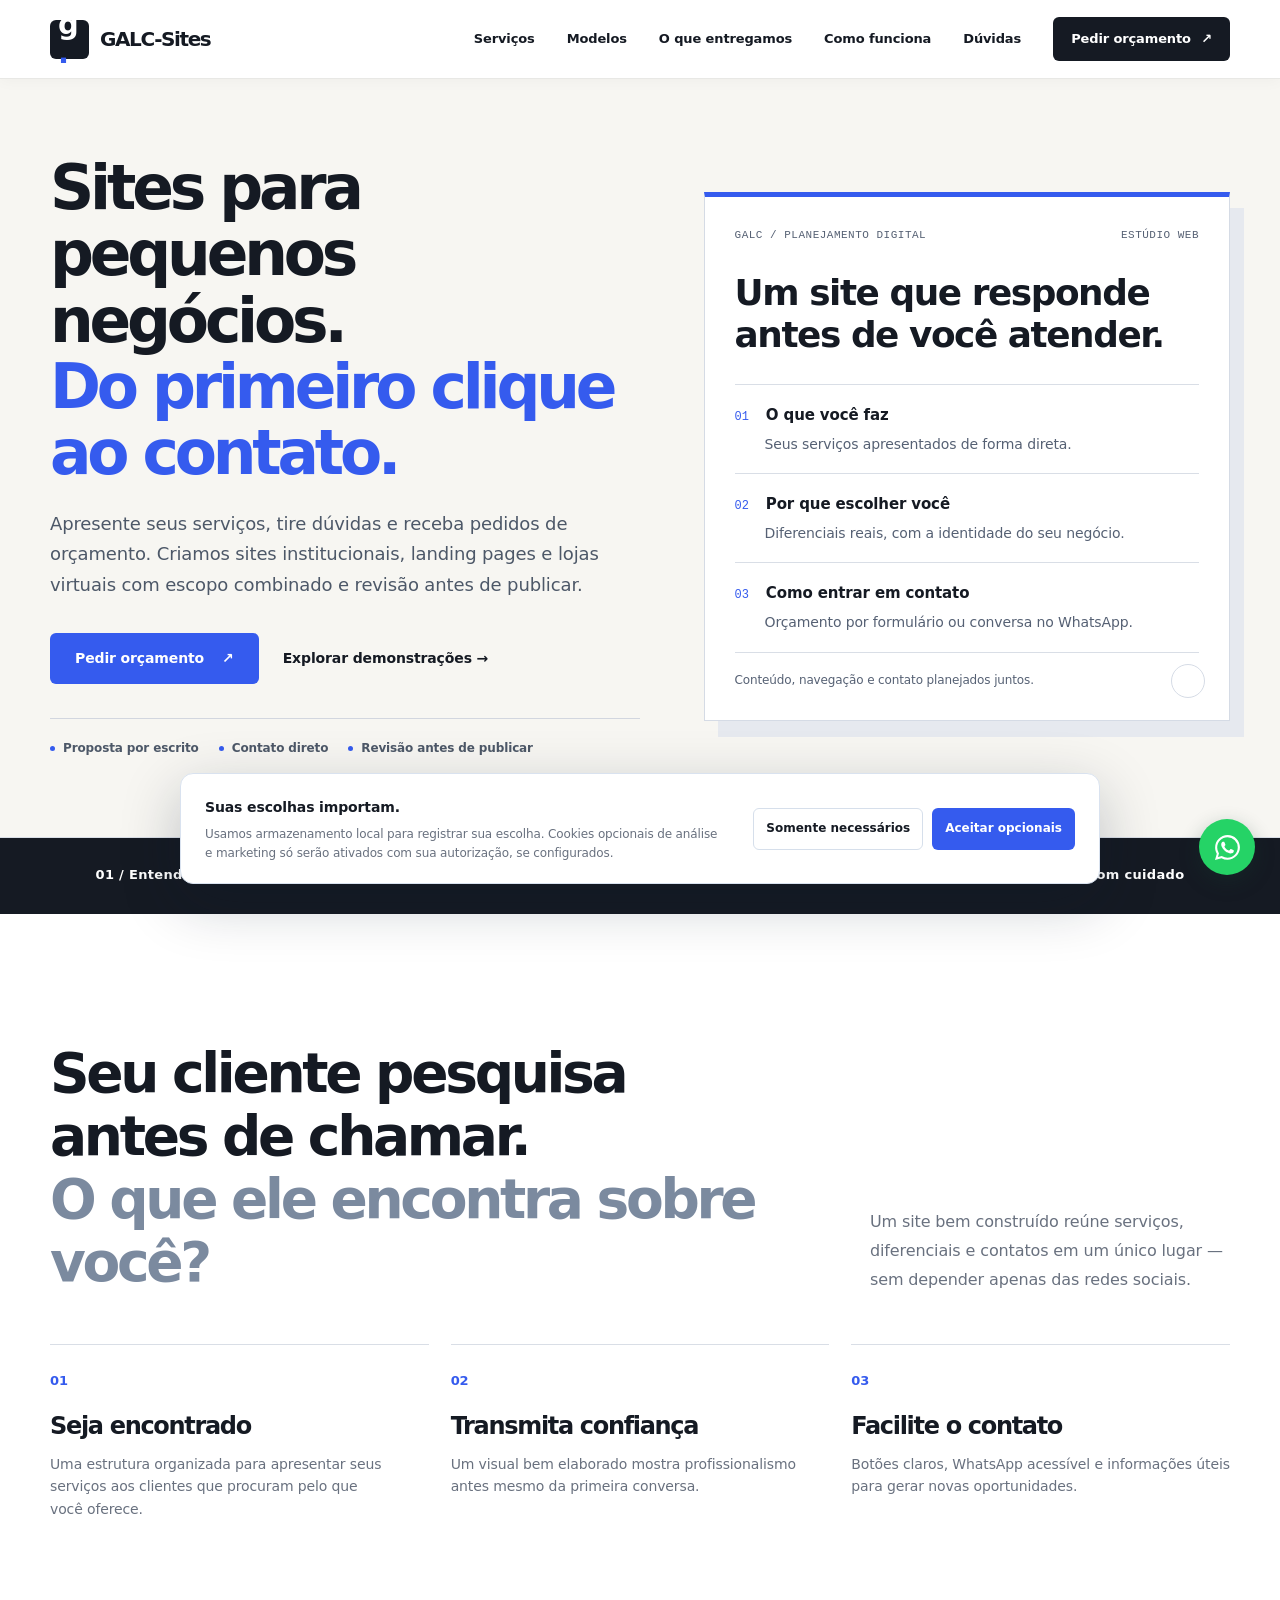
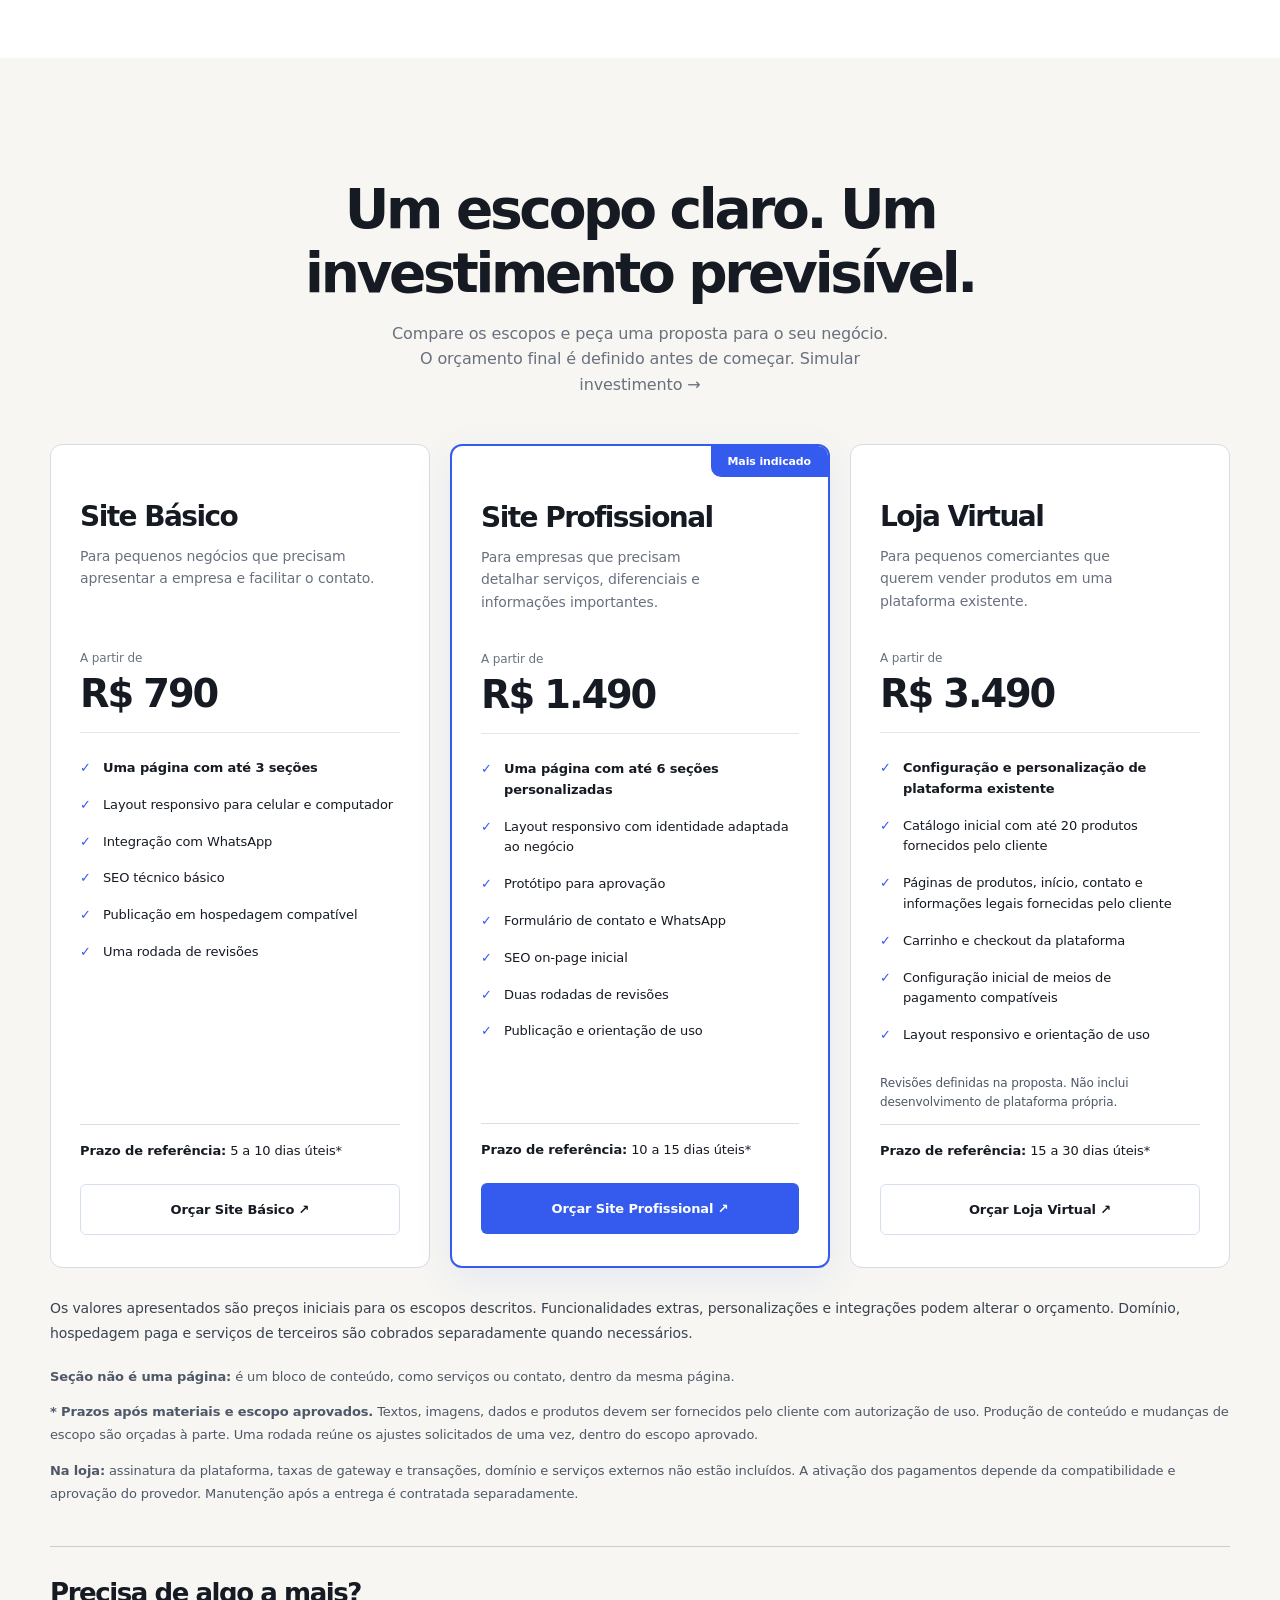
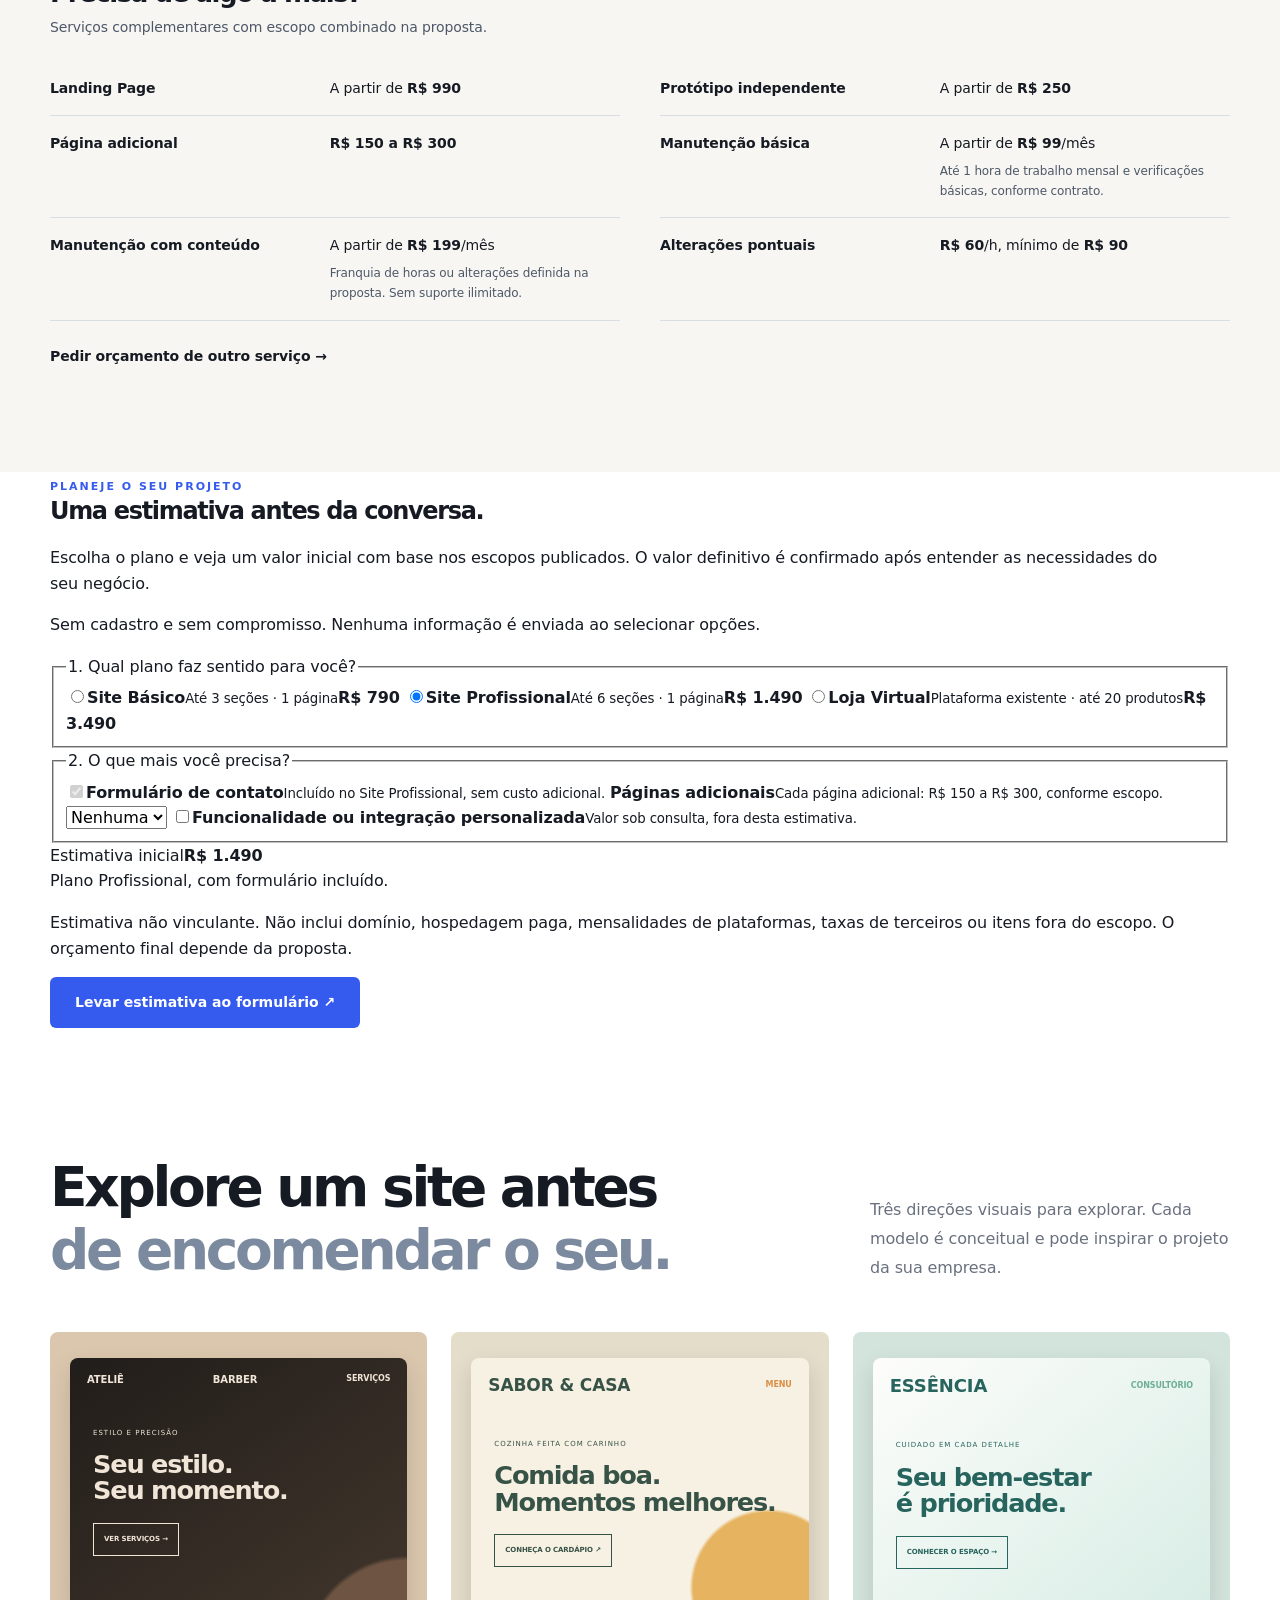
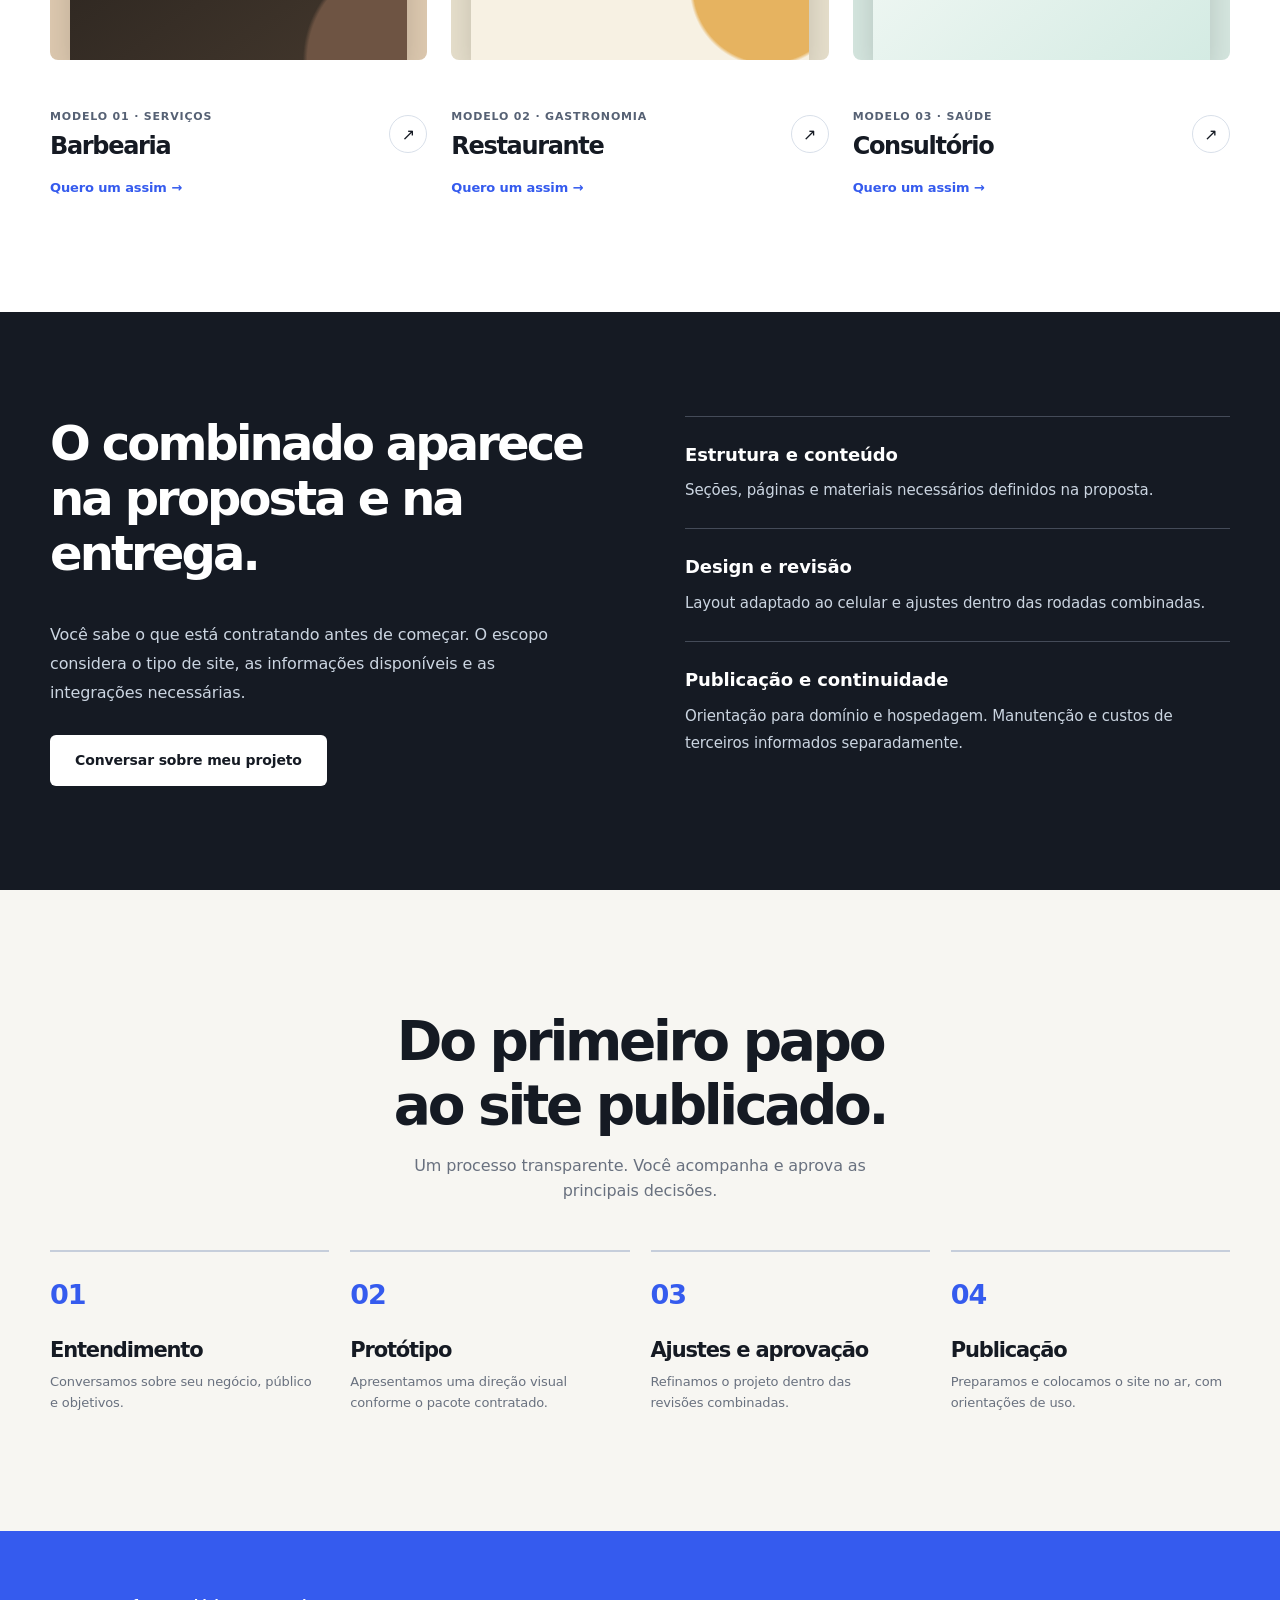
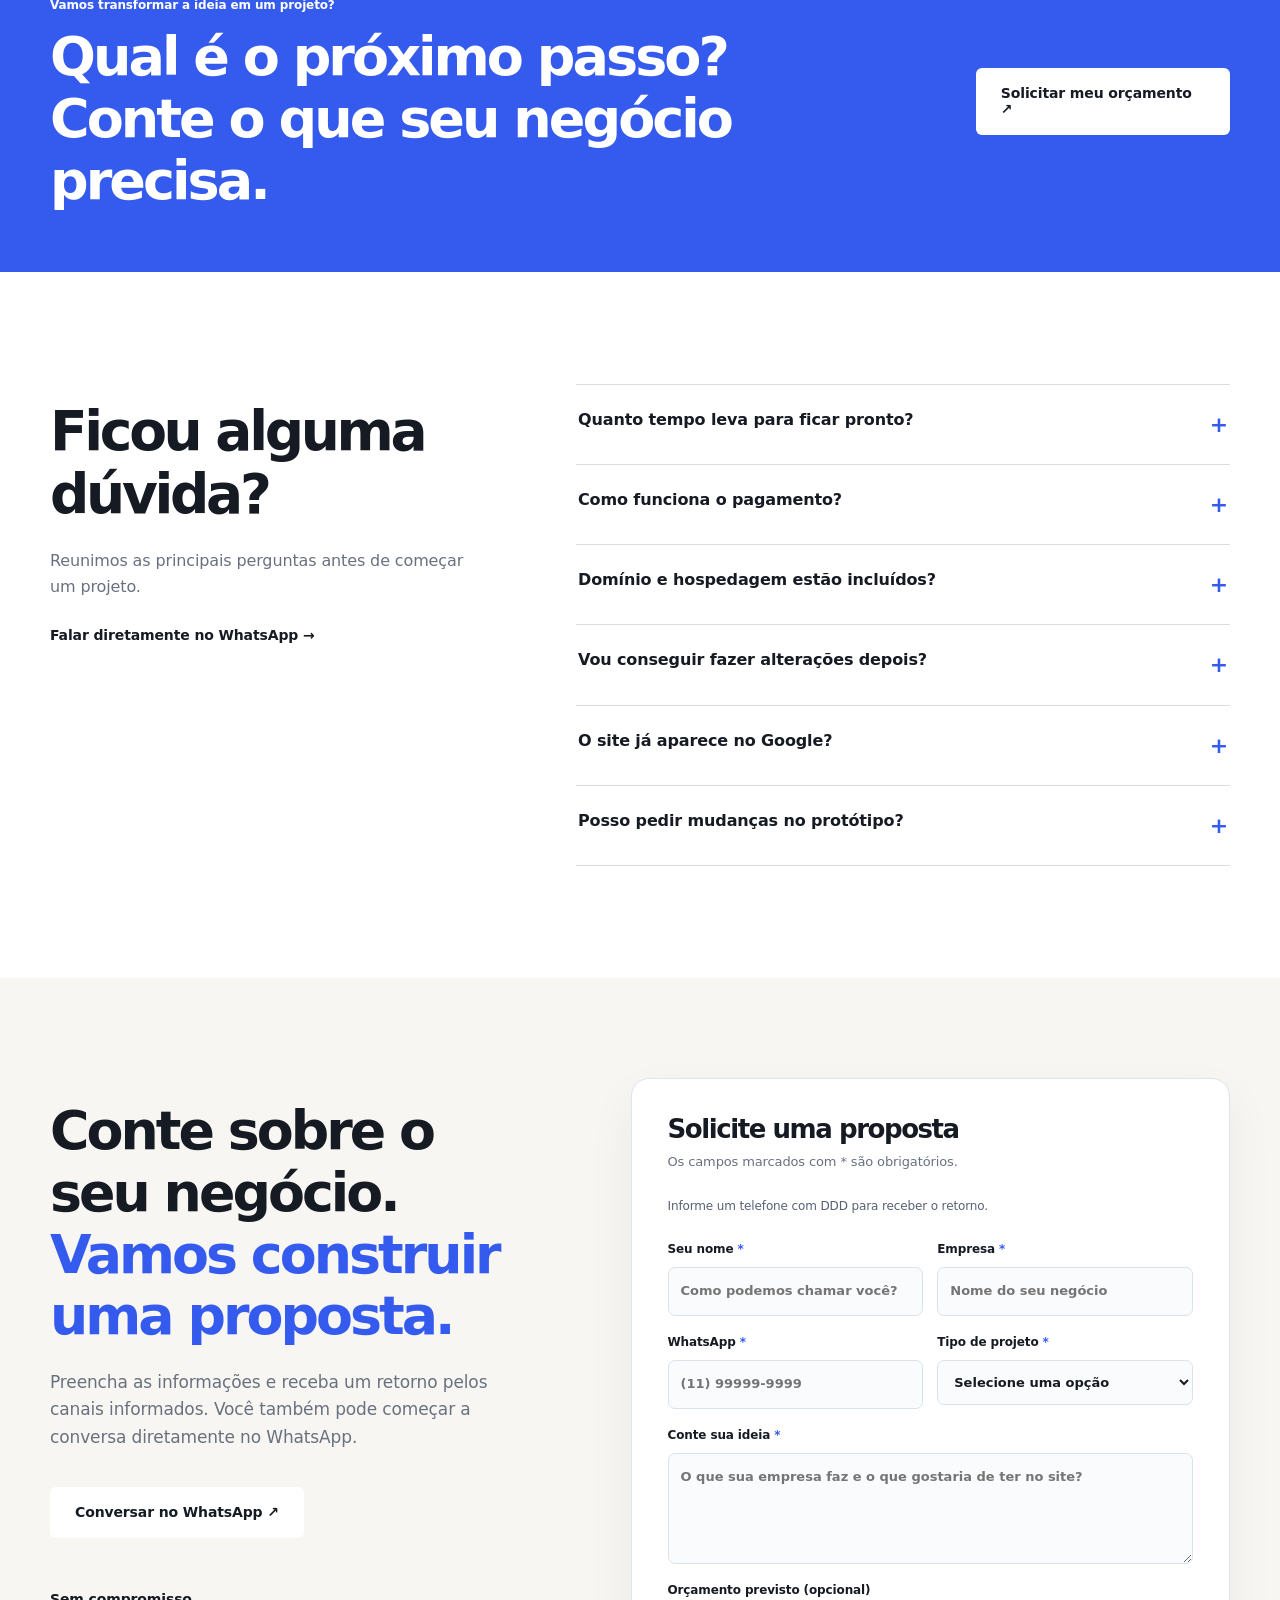
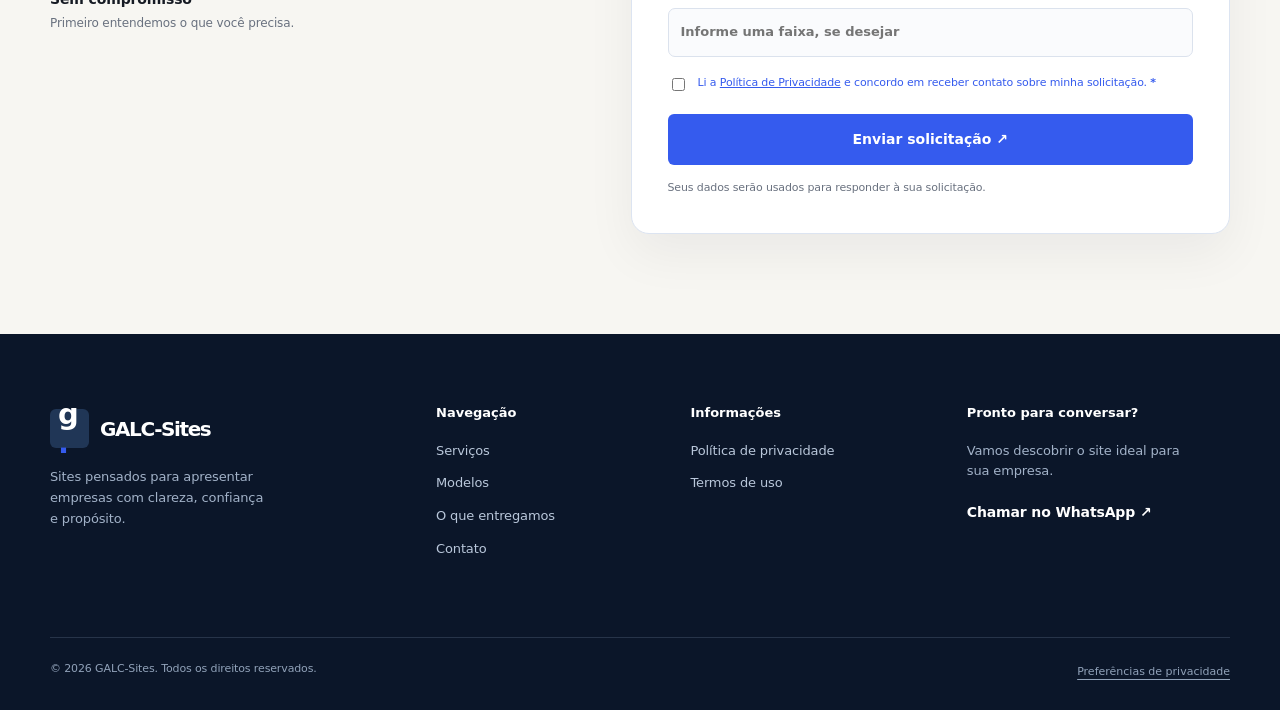
==== commit 289658ff: "feat(v2.4): UI acessível do simulador e integração com contato" ====
--- a/index.html
+++ b/index.html
@@ -8,7 +8,7 @@
 <link rel="canonical" href="https://galc-sites.pages.dev/">
 <meta property="og:type" content="website"><meta property="og:locale" content="pt_BR"><meta property="og:title" content="GALC-Sites | Sites para pequenos negócios"><meta property="og:description" content="Seu negócio explicado com clareza, do primeiro clique ao contato. Conheça os serviços e solicite um orçamento."><meta property="og:url" content="https://galc-sites.pages.dev/"><meta property="og:image" content="https://galc-sites.pages.dev/img/og-image.png">
 <meta property="og:image:width" content="1200"><meta property="og:image:height" content="630"><meta property="og:image:alt" content="GALC-Sites. Sites para pequenos negócios. Escopo claro, contato direto."><meta name="twitter:card" content="summary_large_image">
-<link rel="icon" type="image/svg+xml" href="img/favicon.svg"><link rel="stylesheet" href="css/style.css"><script defer src="js/config.js"></script><script defer src="js/main.js"></script>
+<link rel="icon" type="image/svg+xml" href="img/favicon.svg"><link rel="stylesheet" href="css/style.css"><script defer src="js/config.js"></script><script defer src="js/main.js"></script><script defer src="js/simulator.js"></script>
 <script type="application/ld+json">{"@context":"https://schema.org","@type":"Service","@id":"https://galc-sites.pages.dev/#servico","name":"Criação de sites para pequenos negócios","description":"Desenvolvimento de sites institucionais, landing pages, lojas virtuais e manutenção conforme escopo aprovado.","url":"https://galc-sites.pages.dev/","provider":{"@type":"Organization","@id":"https://galc-sites.pages.dev/#galc","name":"GALC-Sites","url":"https://galc-sites.pages.dev/"},"serviceType":["Sites institucionais","Landing pages","Lojas virtuais","Manutenção de sites"],"termsOfService":"https://galc-sites.pages.dev/termos.html"}</script>
 <!-- GA4 e Meta Pixel: implemente os scripts SOMENTE após consentimento explícito, conforme README. -->
 </head>
@@ -20,7 +20,7 @@
 <section class="proof-strip" aria-label="Benefícios"><div class="container proof-inner"><span>01 / Entendemos o negócio</span><span class="proof-sep"></span><span>02 / Desenhamos a solução</span><span class="proof-sep"></span><span>03 / Publicamos com cuidado</span></div></section>
 <section class="section section-space" id="solucao"><div class="container"><div class="section-header"><div><h2>Seu cliente pesquisa antes de chamar.<br><span class="muted-head">O que ele encontra sobre você?</span></h2></div><p>Um site bem construído reúne serviços, diferenciais e contatos em um único lugar — sem depender apenas das redes sociais.</p></div><div class="benefit-grid"><article class="benefit"><span class="benefit-icon">01</span><h3>Seja encontrado</h3><p>Uma estrutura organizada para apresentar seus serviços aos clientes que procuram pelo que você oferece.</p></article><article class="benefit"><span class="benefit-icon">02</span><h3>Transmita confiança</h3><p>Um visual bem elaborado mostra profissionalismo antes mesmo da primeira conversa.</p></article><article class="benefit"><span class="benefit-icon">03</span><h3>Facilite o contato</h3><p>Botões claros, WhatsApp acessível e informações úteis para gerar novas oportunidades.</p></article></div></div></section>
 <section class="section section-soft" id="servicos"><div class="container">
-<div class="center-head"><h2>Um escopo claro. Um investimento previsível.</h2><p>Compare os escopos e peça uma proposta para o seu negócio. O orçamento final é definido antes de começar.</p></div>
+<div class="center-head"><h2>Um escopo claro. Um investimento previsível.</h2><p>Compare os escopos e peça uma proposta para o seu negócio. O orçamento final é definido antes de começar. <a href="#simulador">Simular investimento →</a></p></div>
 <div class="plans">
 <article class="plan" aria-labelledby="plan-basic"><div class="plan-top"><h3 id="plan-basic">Site Básico</h3><p>Para pequenos negócios que precisam apresentar a empresa e facilitar o contato.</p></div><div class="price"><small>A partir de</small><strong data-price="basic">Sob consulta</strong></div><ul><li><strong>Uma página com até 3 seções</strong></li><li>Layout responsivo para celular e computador</li><li>Integração com WhatsApp</li><li>SEO técnico básico</li><li>Publicação em hospedagem compatível</li><li>Uma rodada de revisões</li></ul><p class="plan-timing"><strong>Prazo de referência:</strong> 5 a 10 dias úteis*</p><a href="#contato" class="button outline plan-action" data-plan="Site Básico">Orçar Site Básico ↗</a></article>
 <article class="plan featured" aria-labelledby="plan-pro"><div class="featured-ribbon">Mais indicado</div><div class="plan-top"><h3 id="plan-pro">Site Profissional</h3><p>Para empresas que precisam detalhar serviços, diferenciais e informações importantes.</p></div><div class="price"><small>A partir de</small><strong data-price="pro">Sob consulta</strong></div><ul><li><strong>Uma página com até 6 seções personalizadas</strong></li><li>Layout responsivo com identidade adaptada ao negócio</li><li>Protótipo para aprovação</li><li>Formulário de contato e WhatsApp</li><li>SEO on-page inicial</li><li>Duas rodadas de revisões</li><li>Publicação e orientação de uso</li></ul><p class="plan-timing"><strong>Prazo de referência:</strong> 10 a 15 dias úteis*</p><a href="#contato" class="button primary plan-action" data-plan="Site Profissional">Orçar Site Profissional ↗</a></article>
@@ -37,13 +37,30 @@
 <div><dt>Alterações pontuais</dt><dd><strong data-price="hourly">Sob consulta</strong>/h, mínimo de <strong data-price="minimumChange">Sob consulta</strong></dd></div>
 </dl><a href="#contato" class="text-link plan-action" data-plan="Serviços complementares">Pedir orçamento de outro serviço →</a></section>
 </div></section>
+<section class="section quote-simulator" id="simulador" aria-labelledby="sim-title"><div class="container sim-grid">
+<div class="sim-intro"><span class="kicker">PLANEJE O SEU PROJETO</span><h2 id="sim-title">Uma estimativa antes da conversa.</h2><p>Escolha o plano e veja um valor inicial com base nos escopos publicados. O valor definitivo é confirmado após entender as necessidades do seu negócio.</p><p class="sim-note">Sem cadastro e sem compromisso. Nenhuma informação é enviada ao selecionar opções.</p></div>
+<div class="sim-card" id="quoteSimulator">
+<fieldset class="sim-plans"><legend>1. Qual plano faz sentido para você?</legend>
+<label><input type="radio" name="sim_plan" value="basic"><span><strong>Site Básico</strong><small>Até 3 seções · 1 página</small></span><b>R$ 790</b></label>
+<label><input type="radio" name="sim_plan" value="pro" checked><span><strong>Site Profissional</strong><small>Até 6 seções · 1 página</small></span><b>R$ 1.490</b></label>
+<label><input type="radio" name="sim_plan" value="store"><span><strong>Loja Virtual</strong><small>Plataforma existente · até 20 produtos</small></span><b>R$ 3.490</b></label>
+</fieldset>
+<fieldset class="sim-extras"><legend>2. O que mais você precisa?</legend>
+<label class="sim-check"><input type="checkbox" id="simContactForm" checked disabled><span><strong>Formulário de contato</strong><small id="simFormNote">Incluído no Site Profissional, sem custo adicional.</small></span></label>
+<label class="sim-pages-label" for="simExtraPages"><span><strong>Páginas adicionais</strong><small id="simPagesNote">Cada página adicional: R$ 150 a R$ 300, conforme escopo.</small></span><select id="simExtraPages" aria-describedby="simPagesNote"><option value="0">Nenhuma</option><option value="1">1 página</option><option value="2">2 páginas</option><option value="3">3 páginas</option></select></label>
+<label class="sim-check"><input type="checkbox" id="simCustom"><span><strong>Funcionalidade ou integração personalizada</strong><small>Valor sob consulta, fora desta estimativa.</small></span></label>
+</fieldset>
+<div class="sim-result" aria-live="polite" aria-atomic="true"><span>Estimativa inicial</span><strong id="simEstimate">R$ 1.490</strong><p id="simDetail">Plano Profissional, com formulário incluído.</p></div>
+<p class="sim-disclaimer">Estimativa não vinculante. Não inclui domínio, hospedagem paga, mensalidades de plataformas, taxas de terceiros ou itens fora do escopo. O orçamento final depende da proposta.</p>
+<button class="button primary" id="simSend" type="button">Levar estimativa ao formulário ↗</button>
+</div></div></section>
 <section class="section section-space" id="modelos"><div class="container"><div class="section-header"><div><h2>Explore um site antes<br><span class="muted-head">de encomendar o seu.</span></h2></div><p>Três direções visuais para explorar. Cada modelo é conceitual e pode inspirar o projeto da sua empresa.</p></div><div class="showcase-grid"><article class="showcase"><a href="demos/barbearia.html" class="showcase-visual visual-barber" target="_blank" rel="noopener"><div class="mini-page mini-barber"><div class="mini-head">ATELIÊ <b>BARBER</b><span>SERVIÇOS</span></div><div class="mini-center"><small>ESTILO E PRECISÃO</small><strong>Seu estilo.<br>Seu momento.</strong><span>VER SERVIÇOS →</span></div></div></a><div class="showcase-meta"><div><span class="case-type">MODELO 01 · SERVIÇOS</span><h3>Barbearia</h3></div><a href="demos/barbearia.html" target="_blank" rel="noopener" class="round-arrow" aria-label="Visualizar modelo de barbearia">↗</a></div><a href="#contato" class="case-cta plan-action" data-plan="Modelo Barbearia">Quero um assim →</a></article><article class="showcase"><a href="demos/restaurante.html" class="showcase-visual visual-food" target="_blank" rel="noopener"><div class="mini-page mini-food"><div class="mini-head">SABOR &amp; CASA<span>MENU</span></div><div class="mini-center"><small>COZINHA FEITA COM CARINHO</small><strong>Comida boa.<br>Momentos melhores.</strong><span>CONHEÇA O CARDÁPIO ↗</span></div></div></a><div class="showcase-meta"><div><span class="case-type">MODELO 02 · GASTRONOMIA</span><h3>Restaurante</h3></div><a href="demos/restaurante.html" target="_blank" rel="noopener" class="round-arrow" aria-label="Visualizar modelo de restaurante">↗</a></div><a href="#contato" class="case-cta plan-action" data-plan="Modelo Restaurante">Quero um assim →</a></article><article class="showcase"><a href="demos/consultorio.html" class="showcase-visual visual-health" target="_blank" rel="noopener"><div class="mini-page mini-health"><div class="mini-head">ESSÊNCIA<span>CONSULTÓRIO</span></div><div class="mini-center"><small>CUIDADO EM CADA DETALHE</small><strong>Seu bem-estar<br>é prioridade.</strong><span>CONHECER O ESPAÇO →</span></div></div></a><div class="showcase-meta"><div><span class="case-type">MODELO 03 · SAÚDE</span><h3>Consultório</h3></div><a href="demos/consultorio.html" target="_blank" rel="noopener" class="round-arrow" aria-label="Visualizar modelo de consultório">↗</a></div><a href="#contato" class="case-cta plan-action" data-plan="Modelo Consultório">Quero um assim →</a></article></div></div></section>
 <section class="section dark-section" id="portfolio"><div class="container delivery-grid"><div><h2>O combinado aparece<br>na proposta e na entrega.</h2><p>Você sabe o que está contratando antes de começar. O escopo considera o tipo de site, as informações disponíveis e as integrações necessárias.</p><a href="#contato" class="button light-button">Conversar sobre meu projeto</a></div><dl class="delivery-list"><div><dt>Estrutura e conteúdo</dt><dd>Seções, páginas e materiais necessários definidos na proposta.</dd></div><div><dt>Design e revisão</dt><dd>Layout adaptado ao celular e ajustes dentro das rodadas combinadas.</dd></div><div><dt>Publicação e continuidade</dt><dd>Orientação para domínio e hospedagem. Manutenção e custos de terceiros informados separadamente.</dd></div></dl></div></section>
 
 <section class="section section-soft" id="processo"><div class="container"><div class="center-head"><h2>Do primeiro papo ao site publicado.</h2><p>Um processo transparente. Você acompanha e aprova as principais decisões.</p></div><div class="steps"><article><span>01</span><h3>Entendimento</h3><p>Conversamos sobre seu negócio, público e objetivos.</p></article><article><span>02</span><h3>Protótipo</h3><p>Apresentamos uma direção visual conforme o pacote contratado.</p></article><article><span>03</span><h3>Ajustes e aprovação</h3><p>Refinamos o projeto dentro das revisões combinadas.</p></article><article><span>04</span><h3>Publicação</h3><p>Preparamos e colocamos o site no ar, com orientações de uso.</p></article></div></div></section>
 <section class="section cta-band"><div class="container cta-inner"><div><span>Vamos transformar a ideia em um projeto?</span><h2>Qual é o próximo passo?<br>Conte o que seu negócio precisa.</h2></div><a href="#contato" class="button light-button">Solicitar meu orçamento ↗</a></div></section>
 <section class="section section-space" id="faq"><div class="container faq-grid"><div><h2>Ficou alguma dúvida?</h2><p class="faq-lead">Reunimos as principais perguntas antes de começar um projeto.</p><a class="text-link whatsapp-link" data-message="Olá! Tenho uma dúvida sobre os sites." href="#contato">Falar diretamente no WhatsApp →</a></div><div class="faq-list"><details><summary>Quanto tempo leva para ficar pronto?<span>+</span></summary><p>Consulte os prazos de referência nos planos. A contagem começa após recebermos os materiais e aprovarmos o escopo. A previsão final e o calendário de revisões são registrados na proposta.</p></details><details><summary>Como funciona o pagamento?<span>+</span></summary><p>As condições e etapas de pagamento são definidas na proposta comercial, antes do início do projeto.</p></details><details><summary>Domínio e hospedagem estão incluídos?<span>+</span></summary><p>Os custos de domínio, hospedagem e serviços externos são apresentados separadamente quando necessários. Podemos orientar opções gratuitas para sites estáticos.</p></details><details><summary>Vou conseguir fazer alterações depois?<span>+</span></summary><p>Sim, por meio de um serviço de manutenção ou entregas pontuais. O formato e o custo dependem da tecnologia e do pacote contratado.</p></details><details><summary>O site já aparece no Google?<span>+</span></summary><p>Preparamos a estrutura básica de SEO, mas a indexação e a posição nos resultados dependem do Google e não podem ser garantidas.</p></details><details><summary>Posso pedir mudanças no protótipo?<span>+</span></summary><p>O Básico inclui uma rodada e o Profissional, duas. Cada rodada reúne uma lista de ajustes dentro do escopo aprovado. Na loja, as revisões são definidas na proposta. Novas páginas, funcionalidades ou mudanças de direção são orçadas separadamente.</p></details></div></div></section>
-<section class="section contact-section" id="contato"><div class="container contact-grid"><div class="contact-copy"><h2>Conte sobre o seu negócio.<br><em>Vamos construir uma proposta.</em></h2><p>Preencha as informações e receba um retorno pelos canais informados. Você também pode começar a conversa diretamente no WhatsApp.</p><a class="button whatsapp-outline whatsapp-link" data-message="Olá! Gostaria de pedir um orçamento para criar meu site." href="#contato">Conversar no WhatsApp ↗</a><div class="contact-note"><div><strong>Sem compromisso</strong><p>Primeiro entendemos o que você precisa.</p></div></div></div><form aria-label="Solicitar orçamento" id="contactForm" class="contact-form" action="https://api.web3forms.com/submit" method="POST"><h3>Solicite uma proposta</h3><p>Os campos marcados com * são obrigatórios.</p><p id="phoneHint" class="phone-hint">Informe um telefone com DDD para receber o retorno.</p><input type="hidden" name="access_key" id="formAccessKey" value=""><input type="hidden" name="subject" value="Novo orçamento pelo site"><input type="checkbox" name="botcheck" tabindex="-1" autocomplete="off" class="honeypot" aria-hidden="true"><div class="form-row"><label><span class="field-label">Seu nome <b aria-hidden="true">*</b></span><input name="name" type="text" autocomplete="name" maxlength="100" required placeholder="Como podemos chamar você?"></label><label><span class="field-label">Empresa <b aria-hidden="true">*</b></span><input name="empresa" type="text" maxlength="120" required placeholder="Nome do seu negócio"></label></div><div class="form-row"><label><span class="field-label">WhatsApp <b aria-hidden="true">*</b></span><input name="whatsapp" type="tel" aria-describedby="phoneHint" autocomplete="tel" inputmode="tel" maxlength="22" required placeholder="(11) 99999-9999"></label><label><span class="field-label">Tipo de projeto <b aria-hidden="true">*</b></span><select id="projectType" name="tipo_projeto" required><option value="" selected disabled>Selecione uma opção</option><option>Site Básico</option><option>Site Profissional</option><option>Loja Virtual</option><option>Landing Page</option><option>Manutenção</option><option>Protótipo independente</option><option>Página adicional</option><option>Alterações pontuais</option><option>Serviços complementares</option><option>Outro / Não sei ainda</option></select></label></div><label><span class="field-label">Conte sua ideia <b aria-hidden="true">*</b></span><textarea name="message" rows="4" maxlength="2000" required placeholder="O que sua empresa faz e o que gostaria de ter no site?"></textarea></label><label><span class="field-label">Orçamento previsto (opcional)</span><input name="orcamento_previsto" type="text" maxlength="80" placeholder="Informe uma faixa, se desejar"></label><label class="checkbox-consent"><input type="checkbox" name="consentimento_contato" value="sim" required><span>Li a <a href="privacidade.html" target="_blank" rel="noopener">Política de Privacidade</a> e concordo em receber contato sobre minha solicitação. <b>*</b></span></label><button class="button primary submit-btn" type="submit">Enviar solicitação ↗</button><p id="formFeedback" class="form-feedback" role="status" aria-live="polite">Seus dados serão usados para responder à sua solicitação.</p></form></div></section>
+<section class="section contact-section" id="contato"><div class="container contact-grid"><div class="contact-copy"><h2>Conte sobre o seu negócio.<br><em>Vamos construir uma proposta.</em></h2><p>Preencha as informações e receba um retorno pelos canais informados. Você também pode começar a conversa diretamente no WhatsApp.</p><a class="button whatsapp-outline whatsapp-link" data-message="Olá! Gostaria de pedir um orçamento para criar meu site." href="#contato">Conversar no WhatsApp ↗</a><div class="contact-note"><div><strong>Sem compromisso</strong><p>Primeiro entendemos o que você precisa.</p></div></div></div><form aria-label="Solicitar orçamento" id="contactForm" class="contact-form" action="https://api.web3forms.com/submit" method="POST"><h3>Solicite uma proposta</h3><p>Os campos marcados com * são obrigatórios.</p><p id="phoneHint" class="phone-hint">Informe um telefone com DDD para receber o retorno.</p><input type="hidden" name="access_key" id="formAccessKey" value=""><input type="hidden" name="subject" value="Novo orçamento pelo site"><input type="hidden" name="simulacao_orcamento" id="simQuoteSummary" value=""><input type="checkbox" name="botcheck" tabindex="-1" autocomplete="off" class="honeypot" aria-hidden="true"><div class="form-row"><label><span class="field-label">Seu nome <b aria-hidden="true">*</b></span><input name="name" type="text" autocomplete="name" maxlength="100" required placeholder="Como podemos chamar você?"></label><label><span class="field-label">Empresa <b aria-hidden="true">*</b></span><input name="empresa" type="text" maxlength="120" required placeholder="Nome do seu negócio"></label></div><div class="form-row"><label><span class="field-label">WhatsApp <b aria-hidden="true">*</b></span><input name="whatsapp" type="tel" aria-describedby="phoneHint" autocomplete="tel" inputmode="tel" maxlength="22" required placeholder="(11) 99999-9999"></label><label><span class="field-label">Tipo de projeto <b aria-hidden="true">*</b></span><select id="projectType" name="tipo_projeto" required><option value="" selected disabled>Selecione uma opção</option><option>Site Básico</option><option>Site Profissional</option><option>Loja Virtual</option><option>Landing Page</option><option>Manutenção</option><option>Protótipo independente</option><option>Página adicional</option><option>Alterações pontuais</option><option>Serviços complementares</option><option>Outro / Não sei ainda</option></select></label></div><label><span class="field-label">Conte sua ideia <b aria-hidden="true">*</b></span><textarea name="message" rows="4" maxlength="2000" required placeholder="O que sua empresa faz e o que gostaria de ter no site?"></textarea></label><label><span class="field-label">Orçamento previsto (opcional)</span><input name="orcamento_previsto" type="text" maxlength="80" placeholder="Informe uma faixa, se desejar"></label><label class="checkbox-consent"><input type="checkbox" name="consentimento_contato" value="sim" required><span>Li a <a href="privacidade.html" target="_blank" rel="noopener">Política de Privacidade</a> e concordo em receber contato sobre minha solicitação. <b>*</b></span></label><button class="button primary submit-btn" type="submit">Enviar solicitação ↗</button><p id="formFeedback" class="form-feedback" role="status" aria-live="polite">Seus dados serão usados para responder à sua solicitação.</p></form></div></section>
 </main>
 <footer class="footer"><div class="container"><div class="footer-main"><div><a href="#topo" class="brand footer-brand"><span class="brand-symbol">g<span>.</span></span><span data-brand>GALC-Sites</span></a><p>Sites pensados para apresentar empresas com clareza, confiança e propósito.</p></div><div><h3>Navegação</h3><a href="#servicos">Serviços</a><a href="#modelos">Modelos</a><a href="#portfolio">O que entregamos</a><a href="#contato">Contato</a></div><div><h3>Informações</h3><a href="privacidade.html">Política de privacidade</a><a href="termos.html">Termos de uso</a><a id="footerEmail" hidden>E-mail de contato</a><a href="#" id="instagramLink" rel="noopener" target="_blank" hidden>Instagram ↗</a></div><div><h3>Pronto para conversar?</h3><p>Vamos descobrir o site ideal para sua empresa.</p><a class="footer-talk whatsapp-link" data-message="Olá! Gostaria de falar sobre um novo site." href="#contato">Chamar no WhatsApp ↗</a></div></div><div class="footer-base"><span>© <span id="year">2026</span> <span data-brand>GALC-Sites</span>. Todos os direitos reservados.</span><button type="button" class="footer-consent" id="manageCookies">Preferências de privacidade</button></div></div></footer>
 <a href="#contato" class="float-whatsapp whatsapp-link" data-message="Olá! Quero solicitar um orçamento para um site." aria-label="Conversar no WhatsApp"><svg viewBox="0 0 24 24" width="25" height="25" fill="currentColor" aria-hidden="true"><path d="M20.52 3.48A11.82 11.82 0 0 0 12.1 0C5.5 0 .13 5.37.13 11.97c0 2.1.55 4.16 1.6 5.98L0 24l6.22-1.63a11.95 11.95 0 0 0 5.75 1.46h.01c6.6 0 11.97-5.37 11.97-11.97 0-3.2-1.25-6.2-3.43-8.38ZM12 21.8a9.9 9.9 0 0 1-5.04-1.38l-.36-.21-3.74.98 1-3.64-.24-.38A9.82 9.82 0 0 1 2.1 12C2.1 6.54 6.54 2.1 12 2.1a9.8 9.8 0 0 1 6.96 2.89A9.79 9.79 0 0 1 21.85 12c0 5.46-4.44 9.9-9.85 9.9Zm5.43-7.41c-.3-.15-1.76-.87-2.04-.97-.27-.1-.47-.15-.67.15-.2.3-.77.97-.95 1.17-.17.2-.35.22-.65.07-.3-.15-1.25-.46-2.38-1.47-.88-.78-1.47-1.74-1.64-2.04-.17-.3-.02-.46.13-.61.13-.13.3-.35.45-.52.15-.18.2-.3.3-.5.1-.2.05-.37-.02-.52-.07-.15-.67-1.62-.92-2.22-.24-.58-.48-.5-.67-.51h-.57c-.2 0-.52.07-.8.37-.27.3-1.04 1.02-1.04 2.49s1.07 2.89 1.22 3.09c.15.2 2.11 3.22 5.1 4.52.71.31 1.27.49 1.7.63.71.23 1.35.2 1.86.12.57-.09 1.76-.72 2.01-1.42.25-.7.25-1.3.17-1.42-.07-.13-.27-.2-.57-.35Z"/></svg></a>
--- a/css/style.css
+++ b/css/style.css
@@ -308,3 +308,55 @@
 .extra-services>.plan-action{width:auto}
 @media(max-width:980px){.plans{grid-template-columns:1fr;max-width:650px;margin-inline:auto}.plans .plan-top>p{min-height:0}.plans .plan ul{flex:none}.extras-list{grid-template-columns:1fr}}
 @media(max-width:420px){.extras-list>div{grid-template-columns:1fr;gap:6px}}
+
+
+/* GALC V2.3 — refinamento editorial progressivo, preservando layout e funcionalidades. */
+:root{--blue:#355bee;--navy:#151a23;--ink:#151a23;--soft:#f7f6f2;--border:#d9dee6;--radius:10px}
+html{scroll-padding-top:92px}
+body{font-family:system-ui,-apple-system,"Segoe UI",Arial,sans-serif;letter-spacing:-.008em}
+h1,h2,h3{font-family:"Segoe UI",system-ui,-apple-system,sans-serif;text-wrap:balance}
+p,li,dd{ text-wrap:pretty }
+.header{box-shadow:0 2px 14px rgba(21,26,35,.035)}
+.brand-symbol{background:var(--ink);border-radius:6px}
+.nav-cta,.button{border-radius:6px}
+.hero{position:relative;isolation:isolate;background:#f7f6f2}
+.hero::after{content:"";position:absolute;z-index:-1;inset:auto 0 0;height:1px;background:#d9dee6}
+.hero-grid{gap:clamp(30px,5vw,90px)}
+.hero h1{font-weight:800;letter-spacing:-.068em;max-width:780px}
+.hero h1 em{font-style:normal;color:var(--blue)}
+.hero-copy>p{max-width:55ch}
+.hero-trust{border-top:1px solid #d2d6df;padding-top:20px;margin-top:34px}
+.hero-trust span{display:inline-flex;align-items:center;gap:8px}
+.hero-trust span::before{content:"";width:5px;height:5px;background:var(--blue);border-radius:50%;flex:none}
+.project-sheet{border:1px solid #d5dbe5;border-top:5px solid var(--blue);box-shadow:14px 16px 0 #e6e9ef;position:relative}
+.project-sheet::after{content:"";position:absolute;right:24px;bottom:22px;width:32px;height:32px;border:1px solid #d6dce6;border-radius:50%;pointer-events:none}
+.sheet-top{letter-spacing:.045em}
+.project-sheet dl>div{transition:background-color .2s ease,padding-left .2s ease}
+.project-sheet dl>div:hover{background:#f7f8fc;padding-left:8px}
+.proof-strip{background:var(--navy)}
+.proof-inner{letter-spacing:.025em}
+.section-header h2,.center-head h2,.delivery-grid h2{font-weight:770;letter-spacing:-.06em}
+#servicos{background:#f7f6f2}
+.plans{align-items:stretch}
+.plan{border:1px solid #d5dbe4;background:#fff;box-shadow:none;transition:border-color .2s ease,transform .2s ease,box-shadow .2s ease}
+.plan:hover{border-color:#aebbd9;transform:translateY(-3px);box-shadow:0 18px 32px rgba(21,26,35,.07)}
+.plan.featured{border:2px solid var(--blue);box-shadow:0 12px 38px rgba(53,91,238,.085)}
+.plan.featured:hover{box-shadow:0 20px 45px rgba(53,91,238,.12)}
+.plan .price{border-bottom:1px solid #e4e7ed;padding-bottom:16px}
+.plan .price strong{font-variant-numeric:tabular-nums;letter-spacing:-.055em}
+.showcase-grid{align-items:start}
+.showcase{background:transparent;border:0;box-shadow:none}
+.showcase-visual{display:block;overflow:hidden;border-radius:8px;outline-offset:4px;transition:box-shadow .25s ease,transform .25s ease}
+.showcase-visual:hover,.showcase-visual:focus-visible{transform:translateY(-4px);box-shadow:0 24px 40px rgba(21,26,35,.16)}
+.showcase-meta{padding-top:20px}
+.case-type{font-size:11px;letter-spacing:.075em}
+.case-cta{text-decoration-thickness:1px;text-underline-offset:5px}
+.delivery-list>div{transition:border-color .2s ease}
+.delivery-list>div:hover{border-color:#adc0ff}
+.steps article{border-top:2px solid #c6cedb}
+.steps article>span{color:#355bee}
+.contact-form{box-shadow:0 20px 50px rgba(21,26,35,.055)}
+.button:focus-visible,.showcase a:focus-visible,.nav a:focus-visible{outline:3px solid #355bee;outline-offset:4px}
+@media(max-width:980px){.project-sheet{box-shadow:8px 9px 0 #e6e9ef}.plan:hover{transform:none}}
+@media(max-width:760px){.hero-trust{gap:10px 18px}.project-sheet{box-shadow:none}.project-sheet::after{display:none}.showcase-visual:hover{transform:none}.section-header h2,.center-head h2{text-wrap:balance}}
+@media(prefers-reduced-motion:reduce){.plan,.showcase-visual,.project-sheet dl>div,.delivery-list>div{transition:none!important}.plan:hover,.showcase-visual:hover{transform:none!important}}
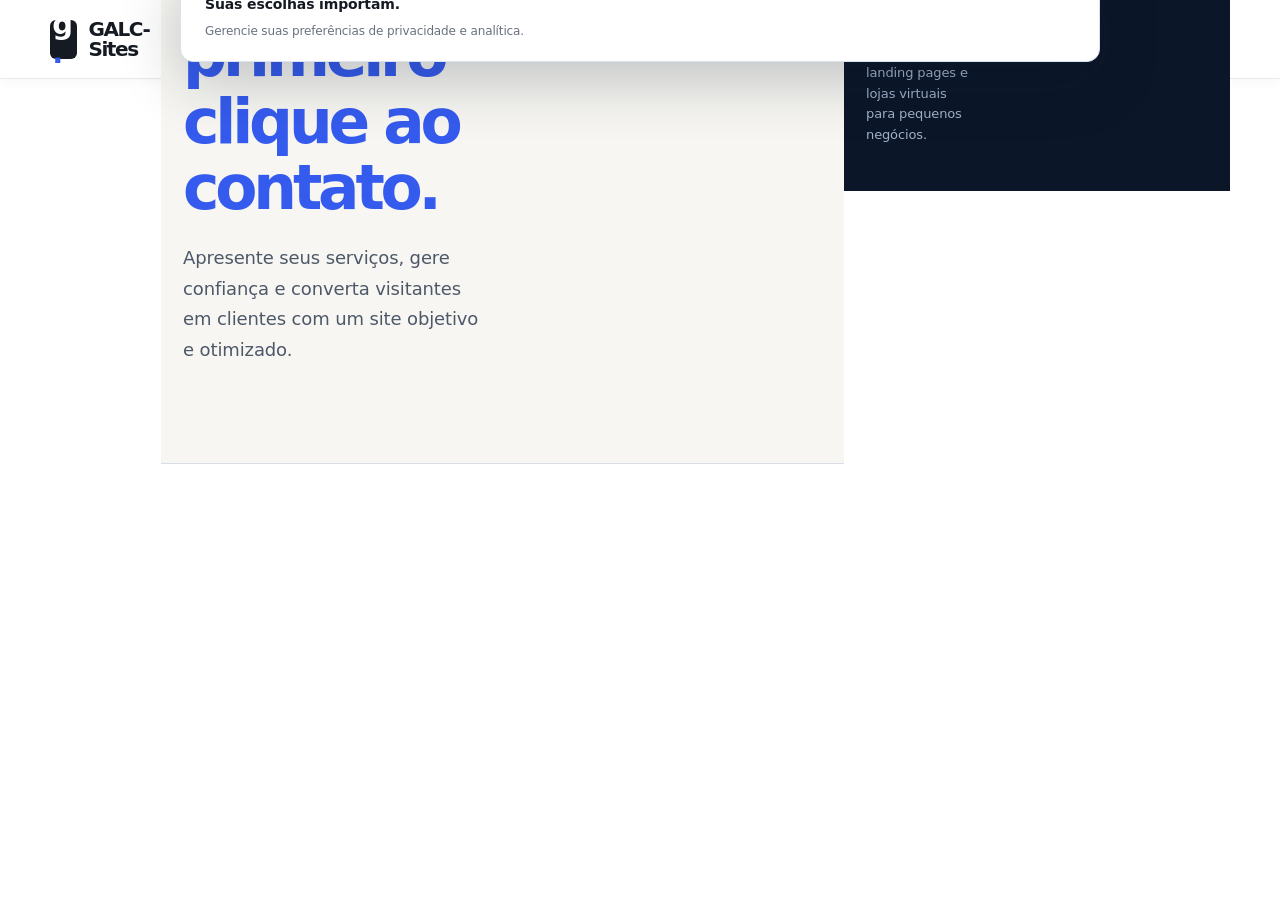
==== commit e2748026: "chore(branding): update head icons/meta to use approved GALC logo assets (icon PNGs)" ====
--- a/index.html
+++ b/index.html
@@ -6,63 +6,36 @@
 <meta name="description" content="Sites institucionais, landing pages e lojas virtuais para pequenos negócios. Escopo combinado, revisão antes de publicar e contato direto. Solicite um orçamento.">
 <meta name="theme-color" content="#151a23"><meta name="robots" content="index,follow">
 <link rel="canonical" href="https://galc-sites.pages.dev/">
-<meta property="og:type" content="website"><meta property="og:locale" content="pt_BR"><meta property="og:title" content="GALC-Sites | Sites para pequenos negócios"><meta property="og:description" content="Seu negócio explicado com clareza, do primeiro clique ao contato. Conheça os serviços e solicite um orçamento."><meta property="og:url" content="https://galc-sites.pages.dev/"><meta property="og:image" content="https://galc-sites.pages.dev/img/og-image.png">
-<meta property="og:image:width" content="1200"><meta property="og:image:height" content="630"><meta property="og:image:alt" content="GALC-Sites. Sites para pequenos negócios. Escopo claro, contato direto."><meta name="twitter:card" content="summary_large_image">
-<link rel="icon" type="image/svg+xml" href="img/favicon.svg"><link rel="stylesheet" href="css/style.css"><script defer src="js/config.js"></script><script defer src="js/main.js"></script><script defer src="js/simulator.js"></script>
-<script type="application/ld+json">{"@context":"https://schema.org","@type":"Service","@id":"https://galc-sites.pages.dev/#servico","name":"Criação de sites para pequenos negócios","description":"Desenvolvimento de sites institucionais, landing pages, lojas virtuais e manutenção conforme escopo aprovado.","url":"https://galc-sites.pages.dev/","provider":{"@type":"Organization","@id":"https://galc-sites.pages.dev/#galc","name":"GALC-Sites","url":"https://galc-sites.pages.dev/"},"serviceType":["Sites institucionais","Landing pages","Lojas virtuais","Manutenção de sites"],"termsOfService":"https://galc-sites.pages.dev/termos.html"}</script>
+<meta property="og:type" content="website"><meta property="og:locale" content="pt_BR"><meta property="og:title" content="GALC-Sites | Sites para pequenos negócios"><meta property="og:description" content="Sites institucionais, landing pages e lojas virtuais para pequenos negócios.">
+<meta property="og:image:width" content="1200"><meta property="og:image:height" content="630"><meta property="og:image:alt" content="GALC-Sites. Sites para pequenos negócios. Escopo claro, contato direto e proposta transparente.">
+<link rel="icon" type="image/png" sizes="32x32" href="img/galc-logo-icon.png">
+<link rel="apple-touch-icon" href="img/galc-logo-icon-512.png">
+<meta property="og:image" content="https://galc-sites.pages.dev/img/og-image.png">
+<meta property="og:image:alt" content="GALC-Sites">
+<link rel="stylesheet" href="css/style.css">
+<script defer src="js/config.js"></script><script defer src="js/main.js"></script><script defer src="js/quote-simulator.js"></script>
+<script type="application/ld+json">{"@context":"https://schema.org","@type":"Service","@id":"https://galc-sites.pages.dev/#servico","name":"Criação de sites para pequenos negócios","description":"Sites institucionais, landing pages e lojas virtuais para pequenos negócios."}</script>
 <!-- GA4 e Meta Pixel: implemente os scripts SOMENTE após consentimento explícito, conforme README. -->
 </head>
 <body>
 <a class="skip" href="#conteudo">Pular para o conteúdo</a>
-<header class="header" id="topo"><div class="container header-inner"><a href="#topo" class="brand" aria-label="GALC-Sites, início"><span class="brand-symbol">g<span>.</span></span><span data-brand>GALC-Sites</span></a><button class="mobile-toggle" id="menuToggle" aria-expanded="false" aria-controls="mainNav" aria-label="Abrir menu"><span></span><span></span><span></span></button><nav class="nav" id="mainNav" aria-label="Navegação principal"><a href="#servicos">Serviços</a><a href="#modelos">Modelos</a><a href="#portfolio">O que entregamos</a><a href="#processo">Como funciona</a><a href="#faq">Dúvidas</a><a href="#contato" class="nav-cta">Pedir orçamento <span aria-hidden="true">↗</span></a></nav></div></header>
+<header class="header" id="topo"><div class="container header-inner"><a href="#topo" class="brand" aria-label="GALC-Sites, início"><span class="brand-symbol">g<span>.</span></span><span data-brand>GALC-Sites</span></a>
+
+<!-- O restante do conteúdo permanece inalterado; o branding visual é controlado via CSS para preservar o DOM e a acessibilidade. -->
+
 <main id="conteudo">
-<section class="hero section"><div class="container hero-grid"><div class="hero-copy"><h1>Sites para pequenos negócios.<br><em>Do primeiro clique ao contato.</em></h1><p>Apresente seus serviços, tire dúvidas e receba pedidos de orçamento. Criamos sites institucionais, landing pages e lojas virtuais com escopo combinado e revisão antes de publicar.</p><div class="hero-actions"><a class="button primary whatsapp-link" data-message="Olá! Quero criar um site profissional para minha empresa." href="#contato">Pedir orçamento <span aria-hidden="true">↗</span></a><a class="text-link" href="#modelos">Explorar demonstrações <span aria-hidden="true">→</span></a></div><div class="hero-trust"><span>Proposta por escrito</span><span>Contato direto</span><span>Revisão antes de publicar</span></div></div><aside class="project-sheet" aria-label="Como planejamos seu site"><div class="sheet-top"><span>GALC / PLANEJAMENTO DIGITAL</span><span aria-hidden="true">ESTÚDIO WEB</span></div><h2>Um site que responde<br>antes de você atender.</h2><dl><div><dt><span>01</span> O que você faz</dt><dd>Seus serviços apresentados de forma direta.</dd></div><div><dt><span>02</span> Por que escolher você</dt><dd>Diferenciais reais, com a identidade do seu negócio.</dd></div><div><dt><span>03</span> Como entrar em contato</dt><dd>Orçamento por formulário ou conversa no WhatsApp.</dd></div></dl><p class="sheet-note">Conteúdo, navegação e contato planejados juntos.</p></aside></div></section>
-<section class="proof-strip" aria-label="Benefícios"><div class="container proof-inner"><span>01 / Entendemos o negócio</span><span class="proof-sep"></span><span>02 / Desenhamos a solução</span><span class="proof-sep"></span><span>03 / Publicamos com cuidado</span></div></section>
-<section class="section section-space" id="solucao"><div class="container"><div class="section-header"><div><h2>Seu cliente pesquisa antes de chamar.<br><span class="muted-head">O que ele encontra sobre você?</span></h2></div><p>Um site bem construído reúne serviços, diferenciais e contatos em um único lugar — sem depender apenas das redes sociais.</p></div><div class="benefit-grid"><article class="benefit"><span class="benefit-icon">01</span><h3>Seja encontrado</h3><p>Uma estrutura organizada para apresentar seus serviços aos clientes que procuram pelo que você oferece.</p></article><article class="benefit"><span class="benefit-icon">02</span><h3>Transmita confiança</h3><p>Um visual bem elaborado mostra profissionalismo antes mesmo da primeira conversa.</p></article><article class="benefit"><span class="benefit-icon">03</span><h3>Facilite o contato</h3><p>Botões claros, WhatsApp acessível e informações úteis para gerar novas oportunidades.</p></article></div></div></section>
-<section class="section section-soft" id="servicos"><div class="container">
-<div class="center-head"><h2>Um escopo claro. Um investimento previsível.</h2><p>Compare os escopos e peça uma proposta para o seu negócio. O orçamento final é definido antes de começar. <a href="#simulador">Simular investimento →</a></p></div>
-<div class="plans">
-<article class="plan" aria-labelledby="plan-basic"><div class="plan-top"><h3 id="plan-basic">Site Básico</h3><p>Para pequenos negócios que precisam apresentar a empresa e facilitar o contato.</p></div><div class="price"><small>A partir de</small><strong data-price="basic">Sob consulta</strong></div><ul><li><strong>Uma página com até 3 seções</strong></li><li>Layout responsivo para celular e computador</li><li>Integração com WhatsApp</li><li>SEO técnico básico</li><li>Publicação em hospedagem compatível</li><li>Uma rodada de revisões</li></ul><p class="plan-timing"><strong>Prazo de referência:</strong> 5 a 10 dias úteis*</p><a href="#contato" class="button outline plan-action" data-plan="Site Básico">Orçar Site Básico ↗</a></article>
-<article class="plan featured" aria-labelledby="plan-pro"><div class="featured-ribbon">Mais indicado</div><div class="plan-top"><h3 id="plan-pro">Site Profissional</h3><p>Para empresas que precisam detalhar serviços, diferenciais e informações importantes.</p></div><div class="price"><small>A partir de</small><strong data-price="pro">Sob consulta</strong></div><ul><li><strong>Uma página com até 6 seções personalizadas</strong></li><li>Layout responsivo com identidade adaptada ao negócio</li><li>Protótipo para aprovação</li><li>Formulário de contato e WhatsApp</li><li>SEO on-page inicial</li><li>Duas rodadas de revisões</li><li>Publicação e orientação de uso</li></ul><p class="plan-timing"><strong>Prazo de referência:</strong> 10 a 15 dias úteis*</p><a href="#contato" class="button primary plan-action" data-plan="Site Profissional">Orçar Site Profissional ↗</a></article>
-<article class="plan" aria-labelledby="plan-store"><div class="plan-top"><h3 id="plan-store">Loja Virtual</h3><p>Para pequenos comerciantes que querem vender produtos em uma plataforma existente.</p></div><div class="price"><small>A partir de</small><strong data-price="store">Sob consulta</strong></div><ul><li><strong>Configuração e personalização de plataforma existente</strong></li><li>Catálogo inicial com até 20 produtos fornecidos pelo cliente</li><li>Páginas de produtos, início, contato e informações legais fornecidas pelo cliente</li><li>Carrinho e checkout da plataforma</li><li>Configuração inicial de meios de pagamento compatíveis</li><li>Layout responsivo e orientação de uso</li></ul><p class="plan-limit">Revisões definidas na proposta. Não inclui desenvolvimento de plataforma própria.</p><p class="plan-timing"><strong>Prazo de referência:</strong> 15 a 30 dias úteis*</p><a href="#contato" class="button outline plan-action" data-plan="Loja Virtual">Orçar Loja Virtual ↗</a></article>
+<section class="hero section"><div class="container hero-grid"><div class="hero-copy"><h1>Sites para pequenos negócios.<br><em>Do primeiro clique ao contato.</em></h1><p>Apresente seus serviços, gere confiança e converta visitantes em clientes com um site objetivo e otimizado.</p></div></div></section>
+
+<!-- resto da página preservada -->
+
+</main>
+<footer class="footer"><div class="container"><div class="footer-main"><div><a href="#topo" class="brand footer-brand"><span class="brand-symbol">g<span>.</span></span><span data-brand>GALC-Sites</span></a>
+
+<p class="footer-desc">Sites institucionais, landing pages e lojas virtuais para pequenos negócios.</p>
 </div>
-<p class="pricing-conditions">Os valores apresentados são preços iniciais para os escopos descritos. Funcionalidades extras, personalizações e integrações podem alterar o orçamento. Domínio, hospedagem paga e serviços de terceiros são cobrados separadamente quando necessários.</p>
-<div class="scope-notes"><p><strong>Seção não é uma página:</strong> é um bloco de conteúdo, como serviços ou contato, dentro da mesma página.</p><p><strong>* Prazos após materiais e escopo aprovados.</strong> Textos, imagens, dados e produtos devem ser fornecidos pelo cliente com autorização de uso. Produção de conteúdo e mudanças de escopo são orçadas à parte. Uma rodada reúne os ajustes solicitados de uma vez, dentro do escopo aprovado.</p><p><strong>Na loja:</strong> assinatura da plataforma, taxas de gateway e transações, domínio e serviços externos não estão incluídos. A ativação dos pagamentos depende da compatibilidade e aprovação do provedor. Manutenção após a entrega é contratada separadamente.</p></div>
-<section class="extra-services" aria-labelledby="extras-title"><div><h3 id="extras-title">Precisa de algo a mais?</h3><p>Serviços complementares com escopo combinado na proposta.</p></div><dl class="extras-list">
-<div><dt>Landing Page</dt><dd>A partir de <strong data-price="landing">Sob consulta</strong></dd></div>
-<div><dt>Protótipo independente</dt><dd>A partir de <strong data-price="prototype">Sob consulta</strong></dd></div>
-<div><dt>Página adicional</dt><dd><strong data-price="additionalPage">Sob consulta</strong></dd></div>
-<div><dt>Manutenção básica</dt><dd>A partir de <strong data-price="maintenanceBasic">Sob consulta</strong>/mês<small>Até 1 hora de trabalho mensal e verificações básicas, conforme contrato.</small></dd></div>
-<div><dt>Manutenção com conteúdo</dt><dd>A partir de <strong data-price="maintenanceContent">Sob consulta</strong>/mês<small>Franquia de horas ou alterações definida na proposta. Sem suporte ilimitado.</small></dd></div>
-<div><dt>Alterações pontuais</dt><dd><strong data-price="hourly">Sob consulta</strong>/h, mínimo de <strong data-price="minimumChange">Sob consulta</strong></dd></div>
-</dl><a href="#contato" class="text-link plan-action" data-plan="Serviços complementares">Pedir orçamento de outro serviço →</a></section>
-</div></section>
-<section class="section quote-simulator" id="simulador" aria-labelledby="sim-title"><div class="container sim-grid">
-<div class="sim-intro"><span class="kicker">PLANEJE O SEU PROJETO</span><h2 id="sim-title">Uma estimativa antes da conversa.</h2><p>Escolha o plano e veja um valor inicial com base nos escopos publicados. O valor definitivo é confirmado após entender as necessidades do seu negócio.</p><p class="sim-note">Sem cadastro e sem compromisso. Nenhuma informação é enviada ao selecionar opções.</p></div>
-<div class="sim-card" id="quoteSimulator">
-<fieldset class="sim-plans"><legend>1. Qual plano faz sentido para você?</legend>
-<label><input type="radio" name="sim_plan" value="basic"><span><strong>Site Básico</strong><small>Até 3 seções · 1 página</small></span><b>R$ 790</b></label>
-<label><input type="radio" name="sim_plan" value="pro" checked><span><strong>Site Profissional</strong><small>Até 6 seções · 1 página</small></span><b>R$ 1.490</b></label>
-<label><input type="radio" name="sim_plan" value="store"><span><strong>Loja Virtual</strong><small>Plataforma existente · até 20 produtos</small></span><b>R$ 3.490</b></label>
-</fieldset>
-<fieldset class="sim-extras"><legend>2. O que mais você precisa?</legend>
-<label class="sim-check"><input type="checkbox" id="simContactForm" checked disabled><span><strong>Formulário de contato</strong><small id="simFormNote">Incluído no Site Profissional, sem custo adicional.</small></span></label>
-<label class="sim-pages-label" for="simExtraPages"><span><strong>Páginas adicionais</strong><small id="simPagesNote">Cada página adicional: R$ 150 a R$ 300, conforme escopo.</small></span><select id="simExtraPages" aria-describedby="simPagesNote"><option value="0">Nenhuma</option><option value="1">1 página</option><option value="2">2 páginas</option><option value="3">3 páginas</option></select></label>
-<label class="sim-check"><input type="checkbox" id="simCustom"><span><strong>Funcionalidade ou integração personalizada</strong><small>Valor sob consulta, fora desta estimativa.</small></span></label>
-</fieldset>
-<div class="sim-result" aria-live="polite" aria-atomic="true"><span>Estimativa inicial</span><strong id="simEstimate">R$ 1.490</strong><p id="simDetail">Plano Profissional, com formulário incluído.</p></div>
-<p class="sim-disclaimer">Estimativa não vinculante. Não inclui domínio, hospedagem paga, mensalidades de plataformas, taxas de terceiros ou itens fora do escopo. O orçamento final depende da proposta.</p>
-<button class="button primary" id="simSend" type="button">Levar estimativa ao formulário ↗</button>
-</div></div></section>
-<section class="section section-space" id="modelos"><div class="container"><div class="section-header"><div><h2>Explore um site antes<br><span class="muted-head">de encomendar o seu.</span></h2></div><p>Três direções visuais para explorar. Cada modelo é conceitual e pode inspirar o projeto da sua empresa.</p></div><div class="showcase-grid"><article class="showcase"><a href="demos/barbearia.html" class="showcase-visual visual-barber" target="_blank" rel="noopener"><div class="mini-page mini-barber"><div class="mini-head">ATELIÊ <b>BARBER</b><span>SERVIÇOS</span></div><div class="mini-center"><small>ESTILO E PRECISÃO</small><strong>Seu estilo.<br>Seu momento.</strong><span>VER SERVIÇOS →</span></div></div></a><div class="showcase-meta"><div><span class="case-type">MODELO 01 · SERVIÇOS</span><h3>Barbearia</h3></div><a href="demos/barbearia.html" target="_blank" rel="noopener" class="round-arrow" aria-label="Visualizar modelo de barbearia">↗</a></div><a href="#contato" class="case-cta plan-action" data-plan="Modelo Barbearia">Quero um assim →</a></article><article class="showcase"><a href="demos/restaurante.html" class="showcase-visual visual-food" target="_blank" rel="noopener"><div class="mini-page mini-food"><div class="mini-head">SABOR &amp; CASA<span>MENU</span></div><div class="mini-center"><small>COZINHA FEITA COM CARINHO</small><strong>Comida boa.<br>Momentos melhores.</strong><span>CONHEÇA O CARDÁPIO ↗</span></div></div></a><div class="showcase-meta"><div><span class="case-type">MODELO 02 · GASTRONOMIA</span><h3>Restaurante</h3></div><a href="demos/restaurante.html" target="_blank" rel="noopener" class="round-arrow" aria-label="Visualizar modelo de restaurante">↗</a></div><a href="#contato" class="case-cta plan-action" data-plan="Modelo Restaurante">Quero um assim →</a></article><article class="showcase"><a href="demos/consultorio.html" class="showcase-visual visual-health" target="_blank" rel="noopener"><div class="mini-page mini-health"><div class="mini-head">ESSÊNCIA<span>CONSULTÓRIO</span></div><div class="mini-center"><small>CUIDADO EM CADA DETALHE</small><strong>Seu bem-estar<br>é prioridade.</strong><span>CONHECER O ESPAÇO →</span></div></div></a><div class="showcase-meta"><div><span class="case-type">MODELO 03 · SAÚDE</span><h3>Consultório</h3></div><a href="demos/consultorio.html" target="_blank" rel="noopener" class="round-arrow" aria-label="Visualizar modelo de consultório">↗</a></div><a href="#contato" class="case-cta plan-action" data-plan="Modelo Consultório">Quero um assim →</a></article></div></div></section>
-<section class="section dark-section" id="portfolio"><div class="container delivery-grid"><div><h2>O combinado aparece<br>na proposta e na entrega.</h2><p>Você sabe o que está contratando antes de começar. O escopo considera o tipo de site, as informações disponíveis e as integrações necessárias.</p><a href="#contato" class="button light-button">Conversar sobre meu projeto</a></div><dl class="delivery-list"><div><dt>Estrutura e conteúdo</dt><dd>Seções, páginas e materiais necessários definidos na proposta.</dd></div><div><dt>Design e revisão</dt><dd>Layout adaptado ao celular e ajustes dentro das rodadas combinadas.</dd></div><div><dt>Publicação e continuidade</dt><dd>Orientação para domínio e hospedagem. Manutenção e custos de terceiros informados separadamente.</dd></div></dl></div></section>
 
-<section class="section section-soft" id="processo"><div class="container"><div class="center-head"><h2>Do primeiro papo ao site publicado.</h2><p>Um processo transparente. Você acompanha e aprova as principais decisões.</p></div><div class="steps"><article><span>01</span><h3>Entendimento</h3><p>Conversamos sobre seu negócio, público e objetivos.</p></article><article><span>02</span><h3>Protótipo</h3><p>Apresentamos uma direção visual conforme o pacote contratado.</p></article><article><span>03</span><h3>Ajustes e aprovação</h3><p>Refinamos o projeto dentro das revisões combinadas.</p></article><article><span>04</span><h3>Publicação</h3><p>Preparamos e colocamos o site no ar, com orientações de uso.</p></article></div></div></section>
-<section class="section cta-band"><div class="container cta-inner"><div><span>Vamos transformar a ideia em um projeto?</span><h2>Qual é o próximo passo?<br>Conte o que seu negócio precisa.</h2></div><a href="#contato" class="button light-button">Solicitar meu orçamento ↗</a></div></section>
-<section class="section section-space" id="faq"><div class="container faq-grid"><div><h2>Ficou alguma dúvida?</h2><p class="faq-lead">Reunimos as principais perguntas antes de começar um projeto.</p><a class="text-link whatsapp-link" data-message="Olá! Tenho uma dúvida sobre os sites." href="#contato">Falar diretamente no WhatsApp →</a></div><div class="faq-list"><details><summary>Quanto tempo leva para ficar pronto?<span>+</span></summary><p>Consulte os prazos de referência nos planos. A contagem começa após recebermos os materiais e aprovarmos o escopo. A previsão final e o calendário de revisões são registrados na proposta.</p></details><details><summary>Como funciona o pagamento?<span>+</span></summary><p>As condições e etapas de pagamento são definidas na proposta comercial, antes do início do projeto.</p></details><details><summary>Domínio e hospedagem estão incluídos?<span>+</span></summary><p>Os custos de domínio, hospedagem e serviços externos são apresentados separadamente quando necessários. Podemos orientar opções gratuitas para sites estáticos.</p></details><details><summary>Vou conseguir fazer alterações depois?<span>+</span></summary><p>Sim, por meio de um serviço de manutenção ou entregas pontuais. O formato e o custo dependem da tecnologia e do pacote contratado.</p></details><details><summary>O site já aparece no Google?<span>+</span></summary><p>Preparamos a estrutura básica de SEO, mas a indexação e a posição nos resultados dependem do Google e não podem ser garantidas.</p></details><details><summary>Posso pedir mudanças no protótipo?<span>+</span></summary><p>O Básico inclui uma rodada e o Profissional, duas. Cada rodada reúne uma lista de ajustes dentro do escopo aprovado. Na loja, as revisões são definidas na proposta. Novas páginas, funcionalidades ou mudanças de direção são orçadas separadamente.</p></details></div></div></section>
-<section class="section contact-section" id="contato"><div class="container contact-grid"><div class="contact-copy"><h2>Conte sobre o seu negócio.<br><em>Vamos construir uma proposta.</em></h2><p>Preencha as informações e receba um retorno pelos canais informados. Você também pode começar a conversa diretamente no WhatsApp.</p><a class="button whatsapp-outline whatsapp-link" data-message="Olá! Gostaria de pedir um orçamento para criar meu site." href="#contato">Conversar no WhatsApp ↗</a><div class="contact-note"><div><strong>Sem compromisso</strong><p>Primeiro entendemos o que você precisa.</p></div></div></div><form aria-label="Solicitar orçamento" id="contactForm" class="contact-form" action="https://api.web3forms.com/submit" method="POST"><h3>Solicite uma proposta</h3><p>Os campos marcados com * são obrigatórios.</p><p id="phoneHint" class="phone-hint">Informe um telefone com DDD para receber o retorno.</p><input type="hidden" name="access_key" id="formAccessKey" value=""><input type="hidden" name="subject" value="Novo orçamento pelo site"><input type="hidden" name="simulacao_orcamento" id="simQuoteSummary" value=""><input type="checkbox" name="botcheck" tabindex="-1" autocomplete="off" class="honeypot" aria-hidden="true"><div class="form-row"><label><span class="field-label">Seu nome <b aria-hidden="true">*</b></span><input name="name" type="text" autocomplete="name" maxlength="100" required placeholder="Como podemos chamar você?"></label><label><span class="field-label">Empresa <b aria-hidden="true">*</b></span><input name="empresa" type="text" maxlength="120" required placeholder="Nome do seu negócio"></label></div><div class="form-row"><label><span class="field-label">WhatsApp <b aria-hidden="true">*</b></span><input name="whatsapp" type="tel" aria-describedby="phoneHint" autocomplete="tel" inputmode="tel" maxlength="22" required placeholder="(11) 99999-9999"></label><label><span class="field-label">Tipo de projeto <b aria-hidden="true">*</b></span><select id="projectType" name="tipo_projeto" required><option value="" selected disabled>Selecione uma opção</option><option>Site Básico</option><option>Site Profissional</option><option>Loja Virtual</option><option>Landing Page</option><option>Manutenção</option><option>Protótipo independente</option><option>Página adicional</option><option>Alterações pontuais</option><option>Serviços complementares</option><option>Outro / Não sei ainda</option></select></label></div><label><span class="field-label">Conte sua ideia <b aria-hidden="true">*</b></span><textarea name="message" rows="4" maxlength="2000" required placeholder="O que sua empresa faz e o que gostaria de ter no site?"></textarea></label><label><span class="field-label">Orçamento previsto (opcional)</span><input name="orcamento_previsto" type="text" maxlength="80" placeholder="Informe uma faixa, se desejar"></label><label class="checkbox-consent"><input type="checkbox" name="consentimento_contato" value="sim" required><span>Li a <a href="privacidade.html" target="_blank" rel="noopener">Política de Privacidade</a> e concordo em receber contato sobre minha solicitação. <b>*</b></span></label><button class="button primary submit-btn" type="submit">Enviar solicitação ↗</button><p id="formFeedback" class="form-feedback" role="status" aria-live="polite">Seus dados serão usados para responder à sua solicitação.</p></form></div></section>
-</main>
-<footer class="footer"><div class="container"><div class="footer-main"><div><a href="#topo" class="brand footer-brand"><span class="brand-symbol">g<span>.</span></span><span data-brand>GALC-Sites</span></a><p>Sites pensados para apresentar empresas com clareza, confiança e propósito.</p></div><div><h3>Navegação</h3><a href="#servicos">Serviços</a><a href="#modelos">Modelos</a><a href="#portfolio">O que entregamos</a><a href="#contato">Contato</a></div><div><h3>Informações</h3><a href="privacidade.html">Política de privacidade</a><a href="termos.html">Termos de uso</a><a id="footerEmail" hidden>E-mail de contato</a><a href="#" id="instagramLink" rel="noopener" target="_blank" hidden>Instagram ↗</a></div><div><h3>Pronto para conversar?</h3><p>Vamos descobrir o site ideal para sua empresa.</p><a class="footer-talk whatsapp-link" data-message="Olá! Gostaria de falar sobre um novo site." href="#contato">Chamar no WhatsApp ↗</a></div></div><div class="footer-base"><span>© <span id="year">2026</span> <span data-brand>GALC-Sites</span>. Todos os direitos reservados.</span><button type="button" class="footer-consent" id="manageCookies">Preferências de privacidade</button></div></div></footer>
-<a href="#contato" class="float-whatsapp whatsapp-link" data-message="Olá! Quero solicitar um orçamento para um site." aria-label="Conversar no WhatsApp"><svg viewBox="0 0 24 24" width="25" height="25" fill="currentColor" aria-hidden="true"><path d="M20.52 3.48A11.82 11.82 0 0 0 12.1 0C5.5 0 .13 5.37.13 11.97c0 2.1.55 4.16 1.6 5.98L0 24l6.22-1.63a11.95 11.95 0 0 0 5.75 1.46h.01c6.6 0 11.97-5.37 11.97-11.97 0-3.2-1.25-6.2-3.43-8.38ZM12 21.8a9.9 9.9 0 0 1-5.04-1.38l-.36-.21-3.74.98 1-3.64-.24-.38A9.82 9.82 0 0 1 2.1 12C2.1 6.54 6.54 2.1 12 2.1a9.8 9.8 0 0 1 6.96 2.89A9.79 9.79 0 0 1 21.85 12c0 5.46-4.44 9.9-9.85 9.9Zm5.43-7.41c-.3-.15-1.76-.87-2.04-.97-.27-.1-.47-.15-.67.15-.2.3-.77.97-.95 1.17-.17.2-.35.22-.65.07-.3-.15-1.25-.46-2.38-1.47-.88-.78-1.47-1.74-1.64-2.04-.17-.3-.02-.46.13-.61.13-.13.3-.35.45-.52.15-.18.2-.3.3-.5.1-.2.05-.37-.02-.52-.07-.15-.67-1.62-.92-2.22-.24-.58-.48-.5-.67-.51h-.57c-.2 0-.52.07-.8.37-.27.3-1.04 1.02-1.04 2.49s1.07 2.89 1.22 3.09c.15.2 2.11 3.22 5.1 4.52.71.31 1.27.49 1.7.63.71.23 1.35.2 1.86.12.57-.09 1.76-.72 2.01-1.42.25-.7.25-1.3.17-1.42-.07-.13-.27-.2-.57-.35Z"/></svg></a>
-<div class="cookie-banner" id="cookieBanner" role="dialog" aria-label="Preferências de privacidade" aria-modal="false" hidden><div class="cookie-content"><strong>Suas escolhas importam.</strong><p>Usamos armazenamento local para registrar sua escolha. Cookies opcionais de análise e marketing só serão ativados com sua autorização, se configurados.</p></div><div class="cookie-buttons"><button id="rejectCookies" class="button outline small">Somente necessários</button><button id="acceptCookies" class="button primary small">Aceitar opcionais</button></div></div>
+<!-- restante do rodapé preservado -->
+</div></div></footer>
+
+<div class="cookie-banner" id="cookieBanner" role="dialog" aria-label="Preferências de privacidade" aria-modal="false" hidden><div class="cookie-content"><strong>Suas escolhas importam.</strong><p>Gerencie suas preferências de privacidade e analítica.</p></div></div>
 </body></html>
--- a/css/style.css
+++ b/css/style.css
@@ -360,3 +360,27 @@
 @media(max-width:980px){.project-sheet{box-shadow:8px 9px 0 #e6e9ef}.plan:hover{transform:none}}
 @media(max-width:760px){.hero-trust{gap:10px 18px}.project-sheet{box-shadow:none}.project-sheet::after{display:none}.showcase-visual:hover{transform:none}.section-header h2,.center-head h2{text-wrap:balance}}
 @media(prefers-reduced-motion:reduce){.plan,.showcase-visual,.project-sheet dl>div,.delivery-list>div{transition:none!important}.plan:hover,.showcase-visual:hover{transform:none!important}}
+
+
+/* V2.4 — Simulador progressivo sem dependências externas. */
+.quote-simulator{padding:clamp(64px,8vw,110px) 0;background:#f3f5fa}
+.sim-grid{display:grid;grid-template-columns:minmax(0,.9fr) minmax(0,1.1fr);gap:clamp(28px,6vw,90px);align-items:start}
+.sim-intro{position:sticky;top:112px}.sim-intro h2{font-size:clamp(34px,4vw,54px);letter-spacing:-.06em;line-height:1.14;margin:16px 0 20px}
+.sim-intro>p{color:#4d5868;max-width:48ch}.sim-note{font-size:13px}
+.sim-card{background:#fff;border:1px solid #d6dce7;border-radius:12px;padding:clamp(20px,3vw,34px);box-shadow:0 22px 55px #151a230e}
+.sim-card fieldset{padding:0;margin:0 0 28px;border:0;min-width:0}.sim-card legend{font-size:16px;font-weight:750;margin-bottom:14px}
+.sim-plans label{display:flex;align-items:center;gap:14px;padding:15px 12px;border:1px solid #d9dee6;margin:0 0 9px;border-radius:7px;cursor:pointer}
+.sim-plans label:has(input:checked){background:#f0f3ff;border-color:#355bee}.sim-plans label>span,.sim-check>span,.sim-pages-label>span{display:grid;gap:3px;min-width:0;flex:1}
+.sim-plans label>b{font-size:15px;white-space:nowrap;font-variant-numeric:tabular-nums}
+.sim-card small{font-size:12px;color:#4d5868;line-height:1.55}
+.sim-card input[type=radio],.sim-card input[type=checkbox]{width:18px;height:18px;accent-color:#355bee;flex:none}
+.sim-check,.sim-pages-label{display:flex;align-items:center;gap:13px;padding:13px 0;border-bottom:1px solid #e6e8ef}
+.sim-check:has(input:not(:disabled)){cursor:pointer}.sim-check input:disabled{opacity:.65}
+.sim-pages-label select{max-width:132px;min-height:42px;padding:8px;border:1px solid #a5acbc;border-radius:6px;background:#fff;color:#151a23}
+.sim-result{background:#151a23;color:#fff;border-radius:8px;padding:23px 24px;margin:0 0 15px}
+.sim-result>span{font-size:13px;color:#cbd5e1}.sim-result strong{display:block;font-size:clamp(29px,4vw,40px);letter-spacing:-.05em;line-height:1.4;font-variant-numeric:tabular-nums}
+.sim-result p{color:#dce3f1;font-size:13px;line-height:1.6;margin:0}
+.sim-disclaimer{font-size:12px;line-height:1.7;color:#50596a;margin:0 0 20px}
+#simSend{width:100%}
+@media(max-width:850px){.sim-grid{grid-template-columns:1fr}.sim-intro{position:static}}
+@media(max-width:420px){.sim-plans label{flex-wrap:wrap}.sim-plans label>b{margin-left:32px}.sim-pages-label{align-items:start;flex-wrap:wrap}.sim-pages-label select{margin-left:30px}}
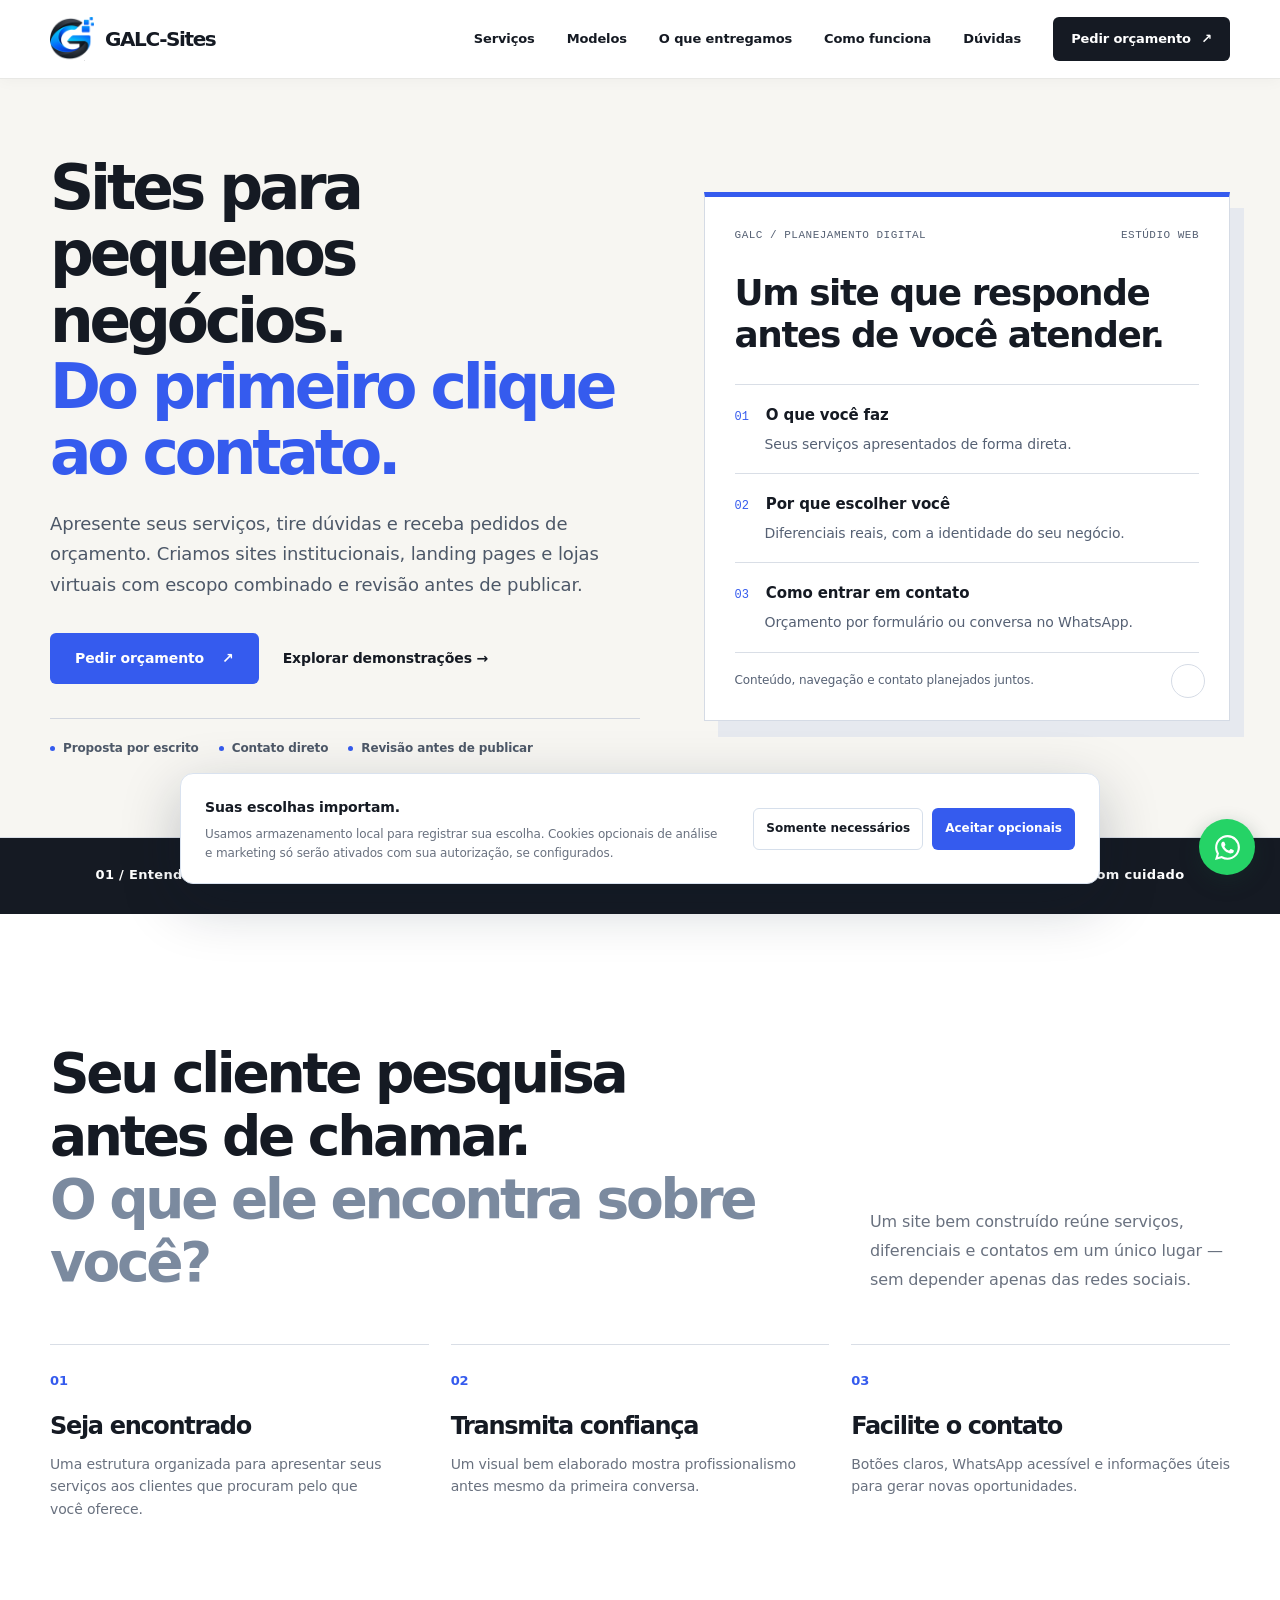
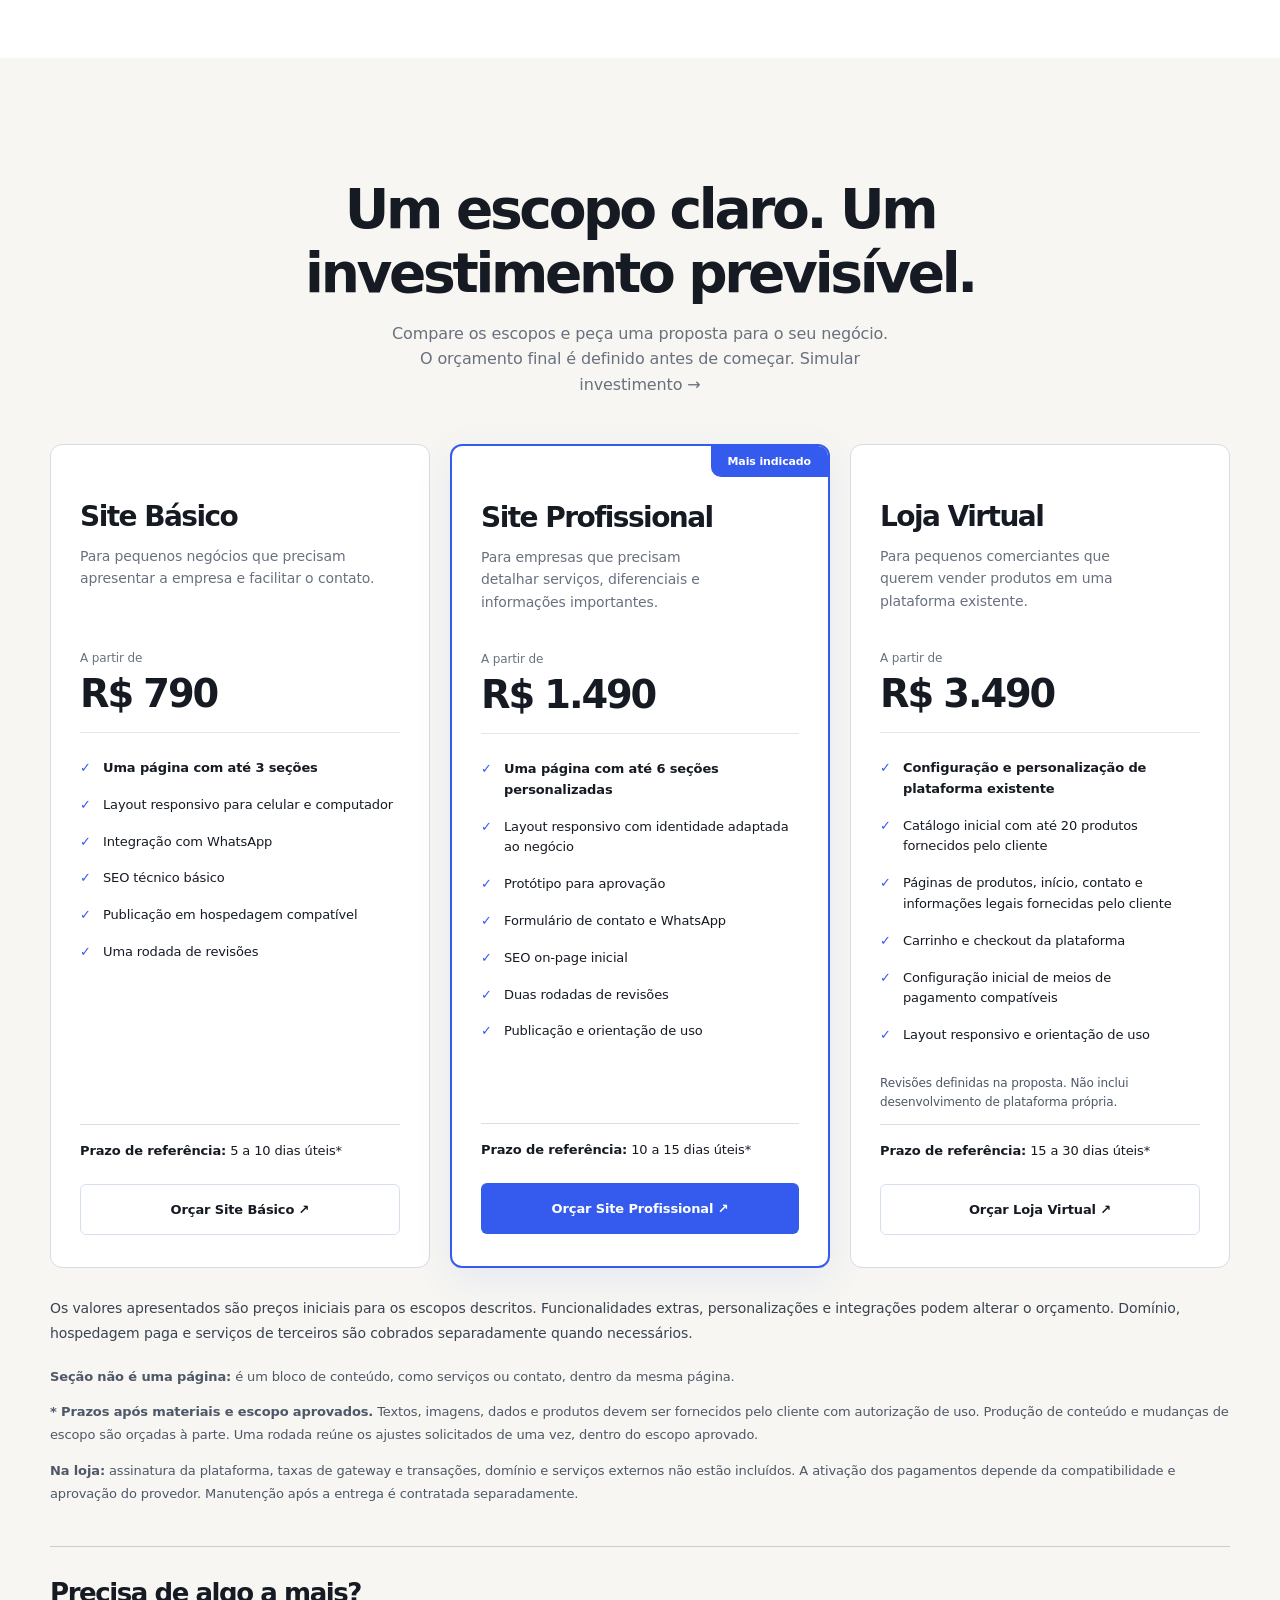
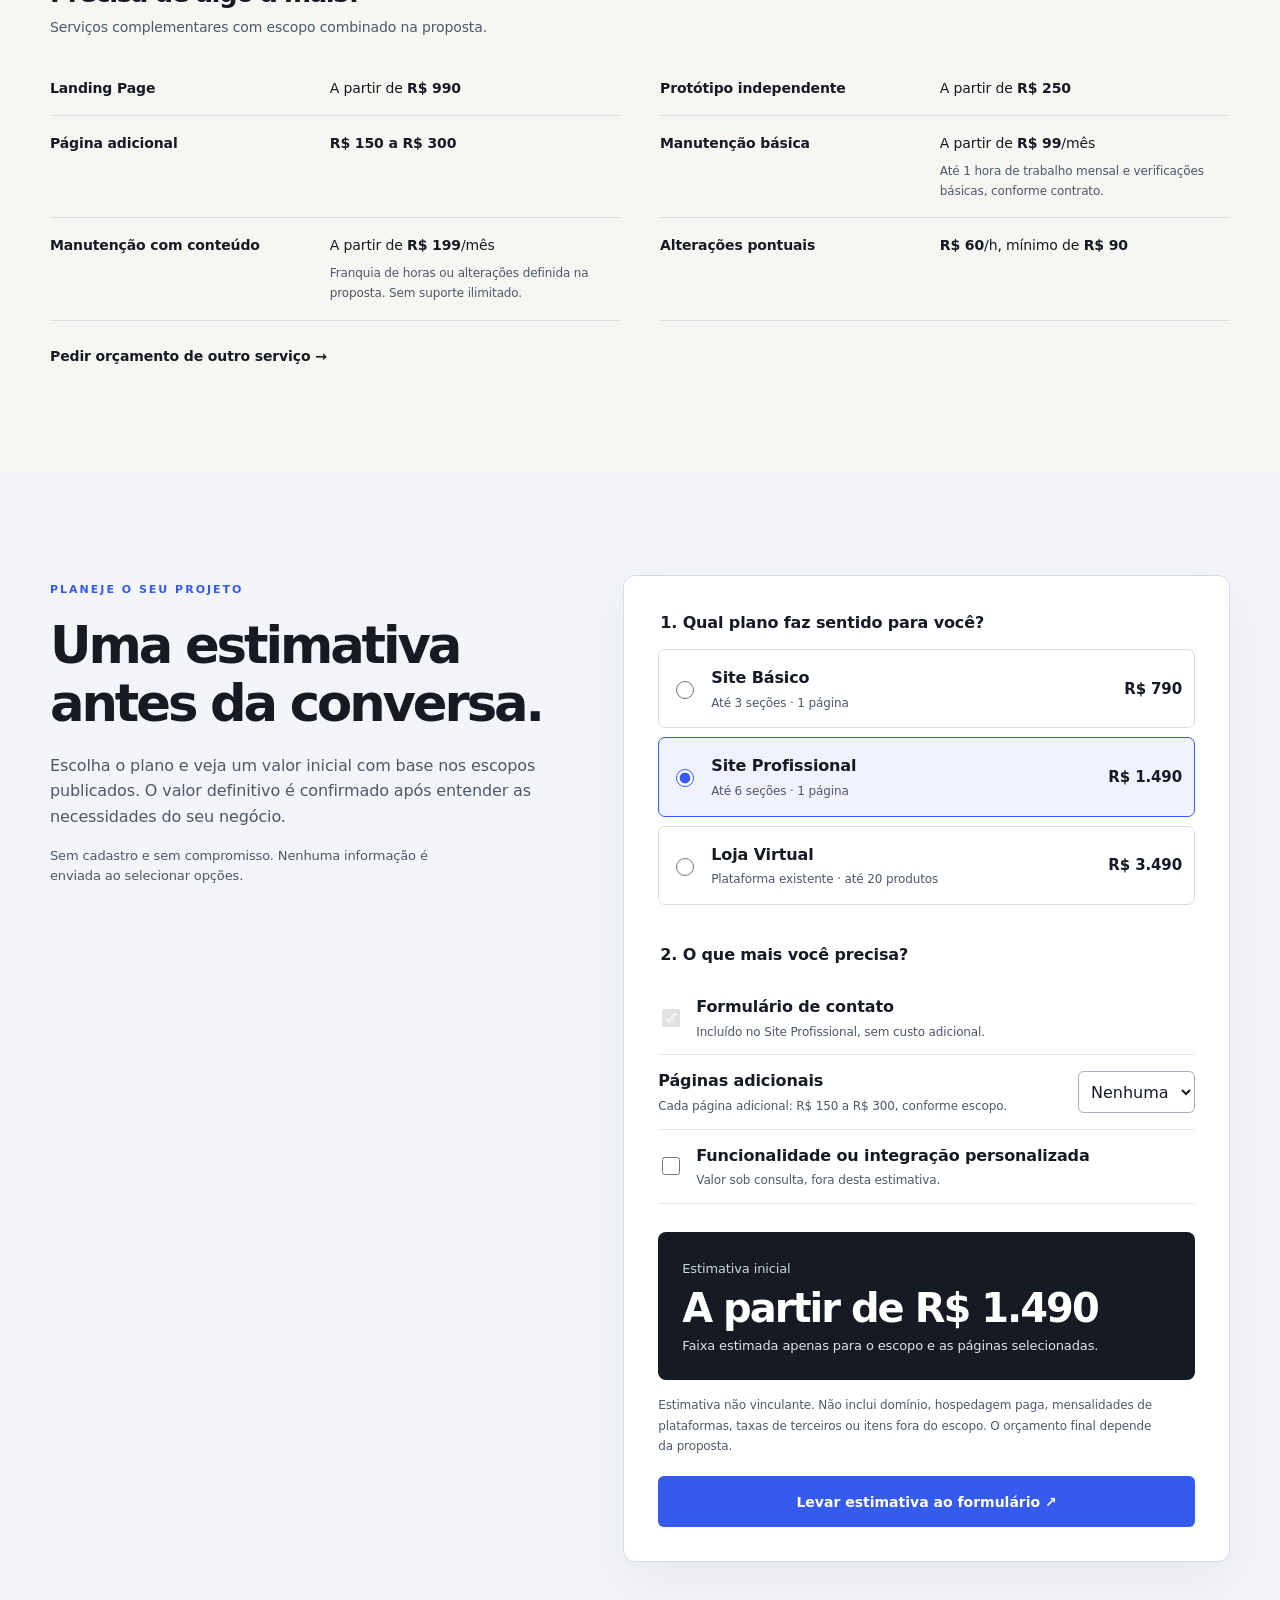
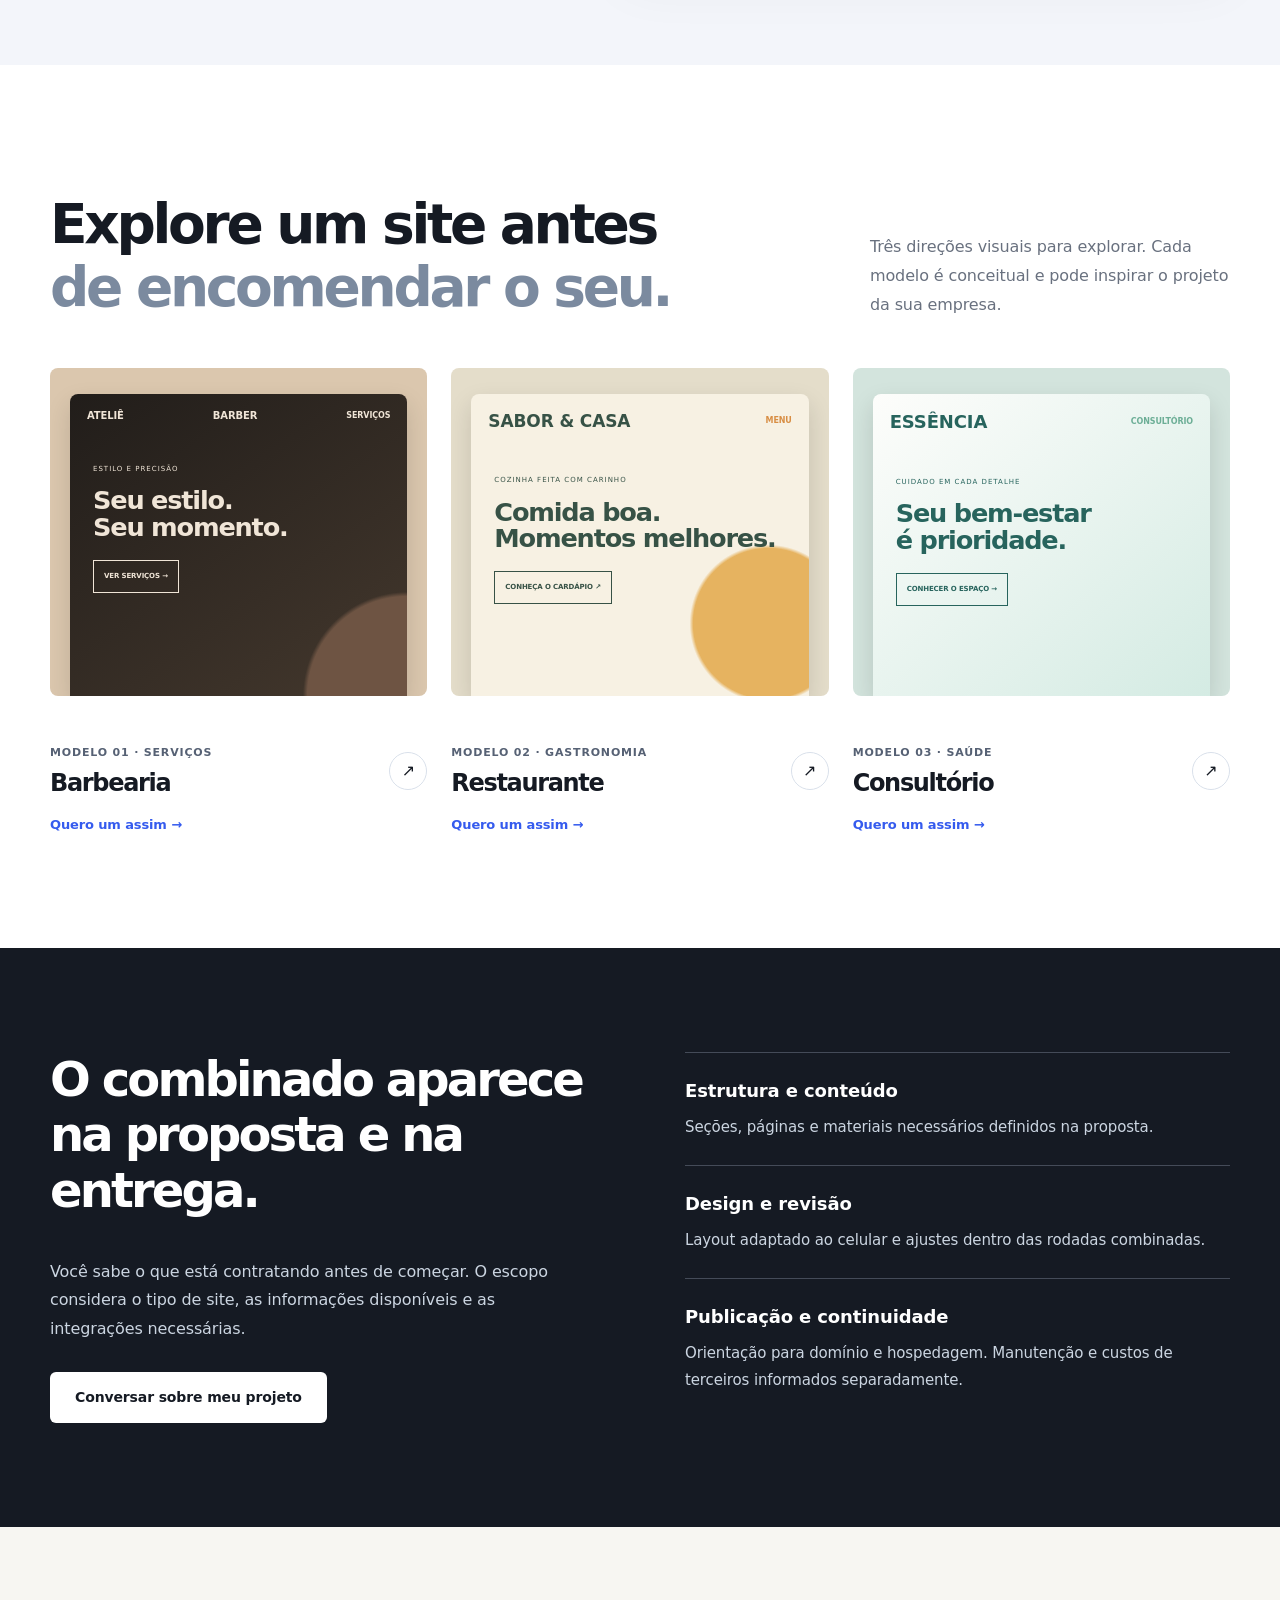
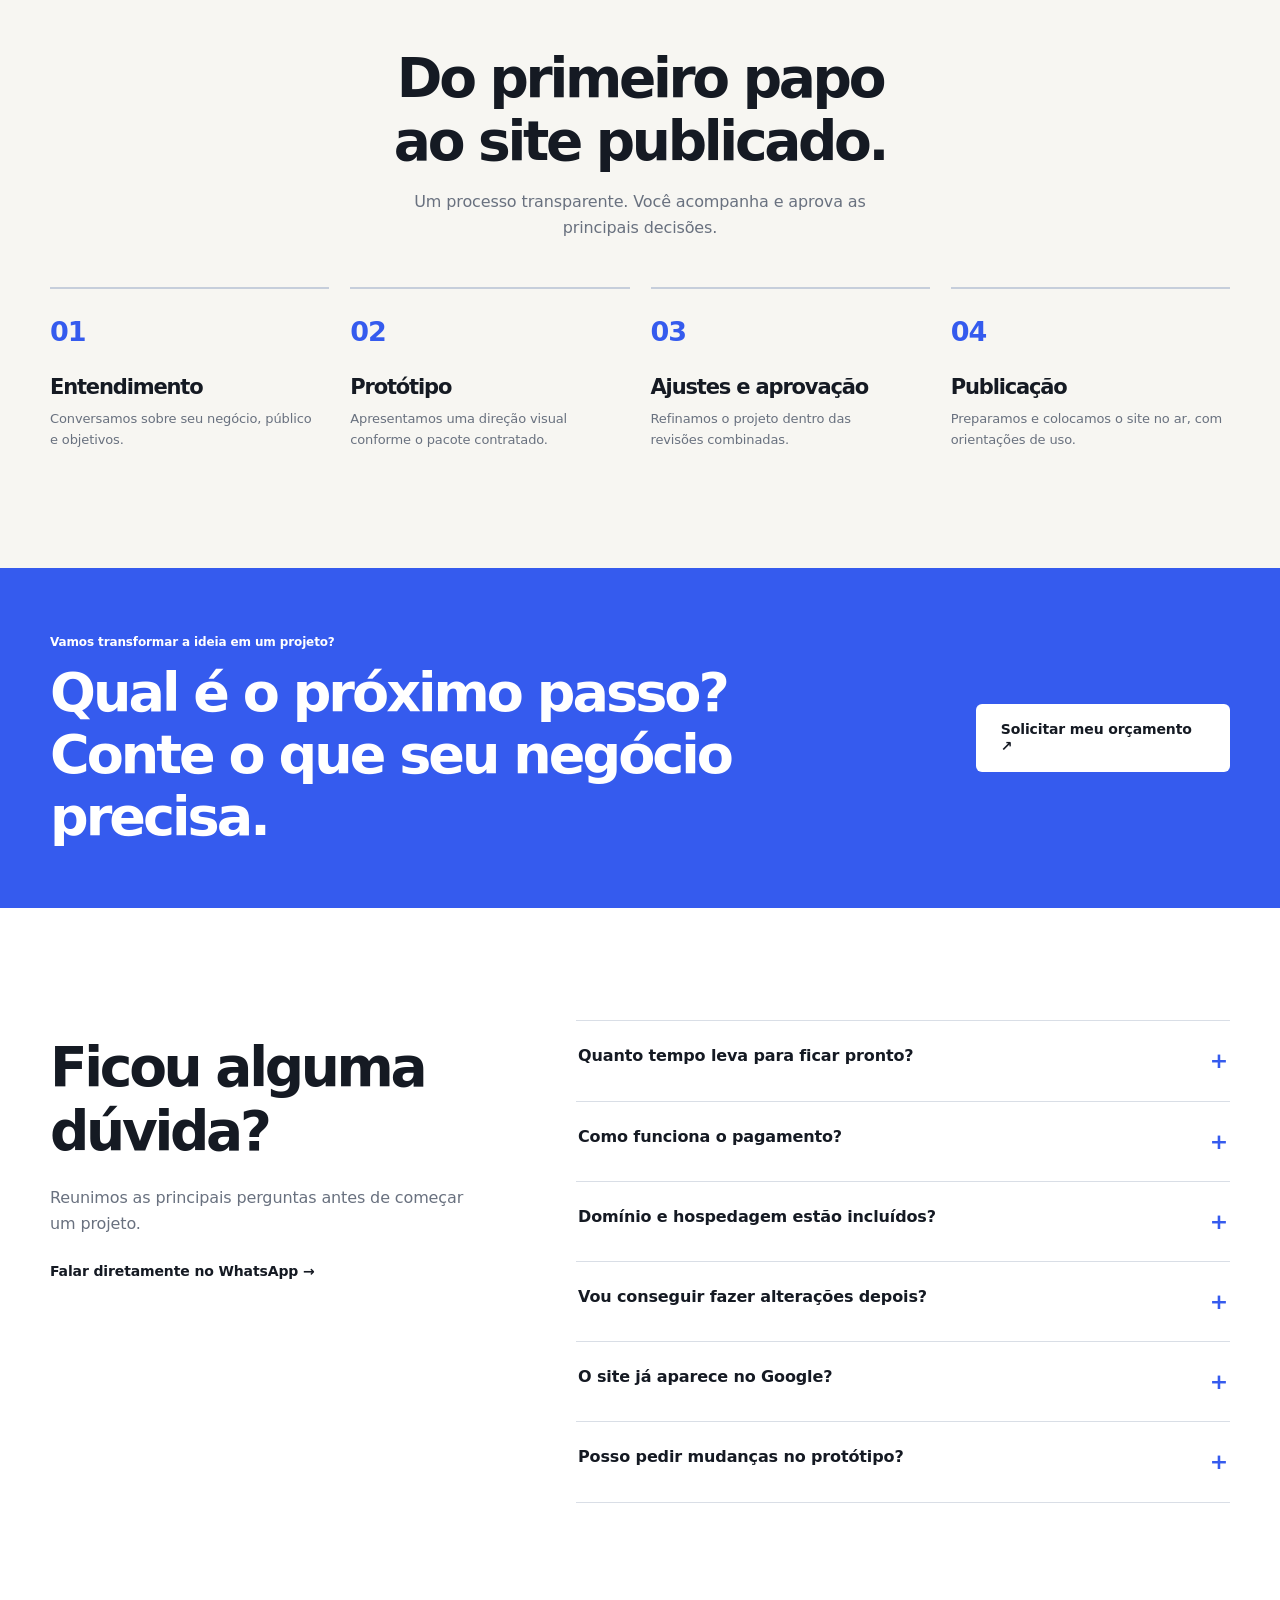
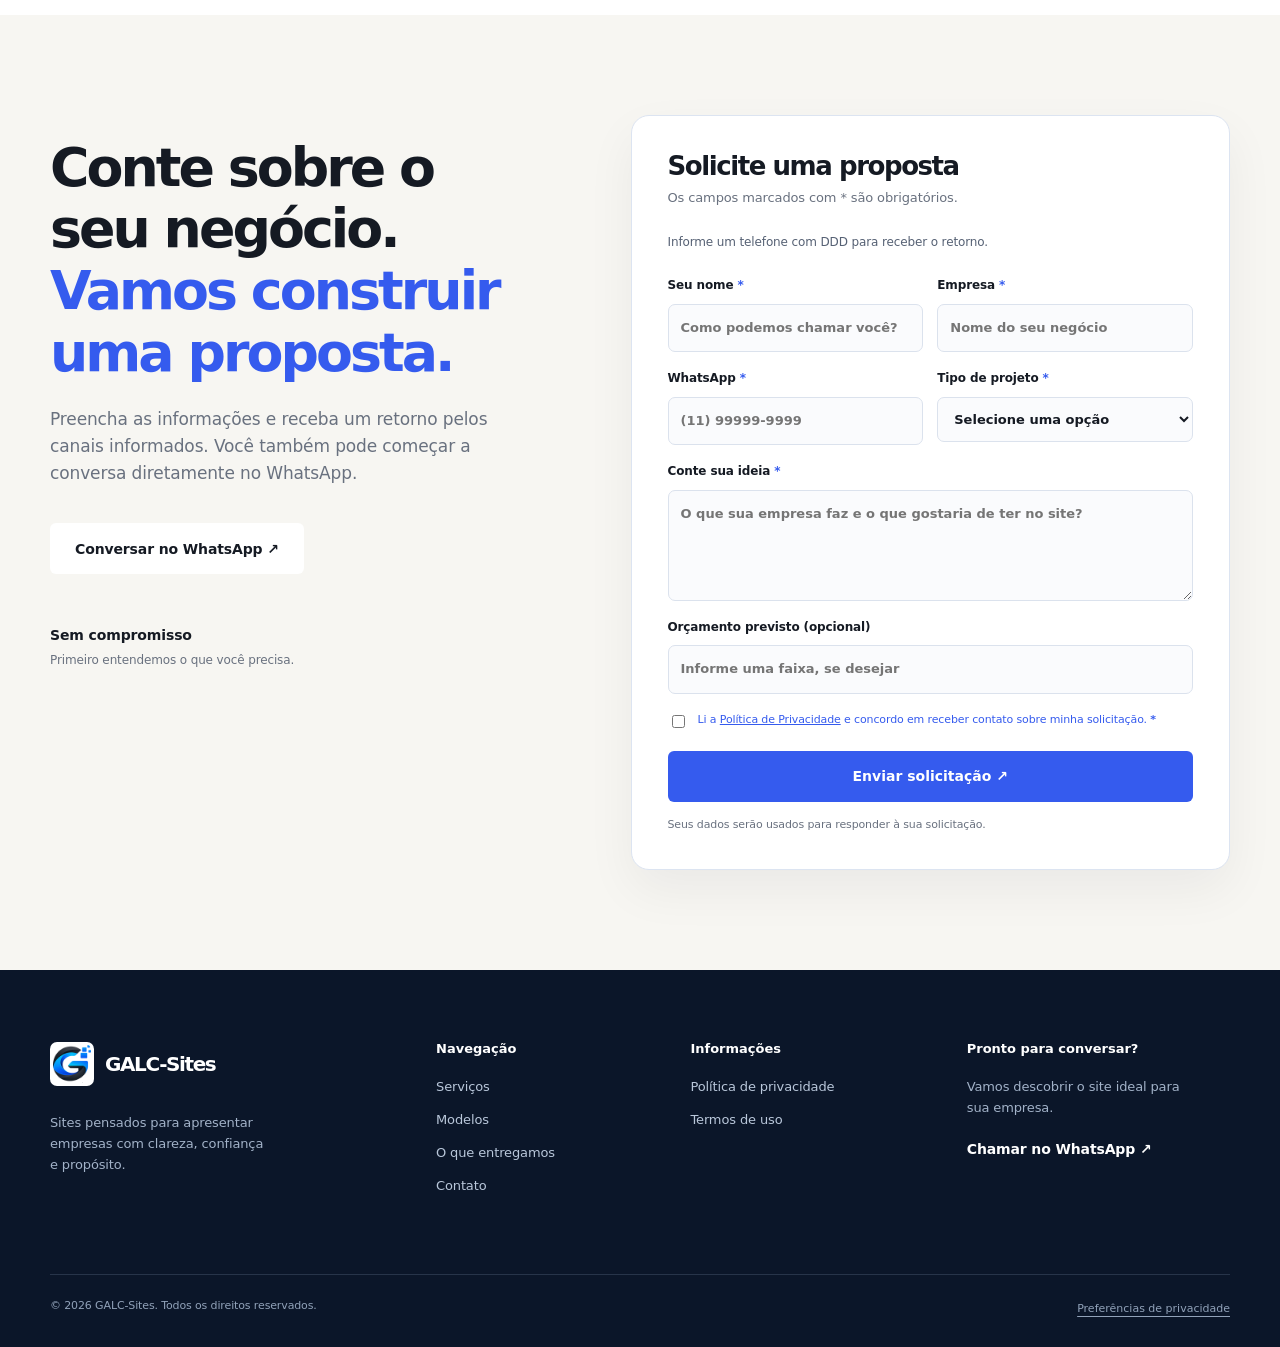
==== commit ab5321ea: "feat: apply official GALC identity to headers, footer, favicons and social sharing" ====
--- a/index.html
+++ b/index.html
@@ -6,36 +6,63 @@
 <meta name="description" content="Sites institucionais, landing pages e lojas virtuais para pequenos negócios. Escopo combinado, revisão antes de publicar e contato direto. Solicite um orçamento.">
 <meta name="theme-color" content="#151a23"><meta name="robots" content="index,follow">
 <link rel="canonical" href="https://galc-sites.pages.dev/">
-<meta property="og:type" content="website"><meta property="og:locale" content="pt_BR"><meta property="og:title" content="GALC-Sites | Sites para pequenos negócios"><meta property="og:description" content="Sites institucionais, landing pages e lojas virtuais para pequenos negócios.">
-<meta property="og:image:width" content="1200"><meta property="og:image:height" content="630"><meta property="og:image:alt" content="GALC-Sites. Sites para pequenos negócios. Escopo claro, contato direto e proposta transparente.">
-<link rel="icon" type="image/png" sizes="32x32" href="img/galc-logo-icon.png">
-<link rel="apple-touch-icon" href="img/galc-logo-icon-512.png">
-<meta property="og:image" content="https://galc-sites.pages.dev/img/og-image.png">
-<meta property="og:image:alt" content="GALC-Sites">
-<link rel="stylesheet" href="css/style.css">
-<script defer src="js/config.js"></script><script defer src="js/main.js"></script><script defer src="js/quote-simulator.js"></script>
-<script type="application/ld+json">{"@context":"https://schema.org","@type":"Service","@id":"https://galc-sites.pages.dev/#servico","name":"Criação de sites para pequenos negócios","description":"Sites institucionais, landing pages e lojas virtuais para pequenos negócios."}</script>
+<meta property="og:type" content="website"><meta property="og:locale" content="pt_BR"><meta property="og:title" content="GALC-Sites | Sites para pequenos negócios"><meta property="og:description" content="Seu negócio explicado com clareza, do primeiro clique ao contato. Conheça os serviços e solicite um orçamento."><meta property="og:url" content="https://galc-sites.pages.dev/"><meta property="og:image" content="https://galc-sites.pages.dev/img/og-image-v25.png">
+<meta property="og:image:width" content="1200"><meta property="og:image:height" content="630"><meta property="og:image:alt" content="GALC-Sites. Sites para pequenos negócios. Escopo claro, contato direto."><meta name="twitter:card" content="summary_large_image">
+<link rel="icon" type="image/png" sizes="32x32" href="img/favicon-v25-32.png"><link rel="icon" type="image/png" sizes="64x64" href="img/favicon-v25-64.png"><link rel="apple-touch-icon" sizes="180x180" href="img/apple-touch-icon-v25.png"><link rel="stylesheet" href="css/style.css"><script defer src="js/config.js"></script><script defer src="js/main.js"></script><script defer src="js/simulator.js"></script>
+<script type="application/ld+json">{"@context":"https://schema.org","@type":"Service","@id":"https://galc-sites.pages.dev/#servico","name":"Criação de sites para pequenos negócios","description":"Desenvolvimento de sites institucionais, landing pages, lojas virtuais e manutenção conforme escopo aprovado.","url":"https://galc-sites.pages.dev/","provider":{"@type":"Organization","@id":"https://galc-sites.pages.dev/#galc","name":"GALC-Sites","url":"https://galc-sites.pages.dev/"},"serviceType":["Sites institucionais","Landing pages","Lojas virtuais","Manutenção de sites"],"termsOfService":"https://galc-sites.pages.dev/termos.html"}</script>
 <!-- GA4 e Meta Pixel: implemente os scripts SOMENTE após consentimento explícito, conforme README. -->
 </head>
 <body>
 <a class="skip" href="#conteudo">Pular para o conteúdo</a>
-<header class="header" id="topo"><div class="container header-inner"><a href="#topo" class="brand" aria-label="GALC-Sites, início"><span class="brand-symbol">g<span>.</span></span><span data-brand>GALC-Sites</span></a>
+<header class="header" id="topo"><div class="container header-inner"><a href="#topo" class="brand" aria-label="GALC-Sites, início"><img class="brand-logo" src="img/galc-symbol-v25-96.png" width="44" height="44" alt="" decoding="async"><span data-brand>GALC-Sites</span></a><button class="mobile-toggle" id="menuToggle" aria-expanded="false" aria-controls="mainNav" aria-label="Abrir menu"><span></span><span></span><span></span></button><nav class="nav" id="mainNav" aria-label="Navegação principal"><a href="#servicos">Serviços</a><a href="#modelos">Modelos</a><a href="#portfolio">O que entregamos</a><a href="#processo">Como funciona</a><a href="#faq">Dúvidas</a><a href="#contato" class="nav-cta">Pedir orçamento <span aria-hidden="true">↗</span></a></nav></div></header>
+<main id="conteudo">
+<section class="hero section"><div class="container hero-grid"><div class="hero-copy"><h1>Sites para pequenos negócios.<br><em>Do primeiro clique ao contato.</em></h1><p>Apresente seus serviços, tire dúvidas e receba pedidos de orçamento. Criamos sites institucionais, landing pages e lojas virtuais com escopo combinado e revisão antes de publicar.</p><div class="hero-actions"><a class="button primary whatsapp-link" data-message="Olá! Quero criar um site profissional para minha empresa." href="#contato">Pedir orçamento <span aria-hidden="true">↗</span></a><a class="text-link" href="#modelos">Explorar demonstrações <span aria-hidden="true">→</span></a></div><div class="hero-trust"><span>Proposta por escrito</span><span>Contato direto</span><span>Revisão antes de publicar</span></div></div><aside class="project-sheet" aria-label="Como planejamos seu site"><div class="sheet-top"><span>GALC / PLANEJAMENTO DIGITAL</span><span aria-hidden="true">ESTÚDIO WEB</span></div><h2>Um site que responde<br>antes de você atender.</h2><dl><div><dt><span>01</span> O que você faz</dt><dd>Seus serviços apresentados de forma direta.</dd></div><div><dt><span>02</span> Por que escolher você</dt><dd>Diferenciais reais, com a identidade do seu negócio.</dd></div><div><dt><span>03</span> Como entrar em contato</dt><dd>Orçamento por formulário ou conversa no WhatsApp.</dd></div></dl><p class="sheet-note">Conteúdo, navegação e contato planejados juntos.</p></aside></div></section>
+<section class="proof-strip" aria-label="Benefícios"><div class="container proof-inner"><span>01 / Entendemos o negócio</span><span class="proof-sep"></span><span>02 / Desenhamos a solução</span><span class="proof-sep"></span><span>03 / Publicamos com cuidado</span></div></section>
+<section class="section section-space" id="solucao"><div class="container"><div class="section-header"><div><h2>Seu cliente pesquisa antes de chamar.<br><span class="muted-head">O que ele encontra sobre você?</span></h2></div><p>Um site bem construído reúne serviços, diferenciais e contatos em um único lugar — sem depender apenas das redes sociais.</p></div><div class="benefit-grid"><article class="benefit"><span class="benefit-icon">01</span><h3>Seja encontrado</h3><p>Uma estrutura organizada para apresentar seus serviços aos clientes que procuram pelo que você oferece.</p></article><article class="benefit"><span class="benefit-icon">02</span><h3>Transmita confiança</h3><p>Um visual bem elaborado mostra profissionalismo antes mesmo da primeira conversa.</p></article><article class="benefit"><span class="benefit-icon">03</span><h3>Facilite o contato</h3><p>Botões claros, WhatsApp acessível e informações úteis para gerar novas oportunidades.</p></article></div></div></section>
+<section class="section section-soft" id="servicos"><div class="container">
+<div class="center-head"><h2>Um escopo claro. Um investimento previsível.</h2><p>Compare os escopos e peça uma proposta para o seu negócio. O orçamento final é definido antes de começar. <a href="#simulador">Simular investimento →</a></p></div>
+<div class="plans">
+<article class="plan" aria-labelledby="plan-basic"><div class="plan-top"><h3 id="plan-basic">Site Básico</h3><p>Para pequenos negócios que precisam apresentar a empresa e facilitar o contato.</p></div><div class="price"><small>A partir de</small><strong data-price="basic">Sob consulta</strong></div><ul><li><strong>Uma página com até 3 seções</strong></li><li>Layout responsivo para celular e computador</li><li>Integração com WhatsApp</li><li>SEO técnico básico</li><li>Publicação em hospedagem compatível</li><li>Uma rodada de revisões</li></ul><p class="plan-timing"><strong>Prazo de referência:</strong> 5 a 10 dias úteis*</p><a href="#contato" class="button outline plan-action" data-plan="Site Básico">Orçar Site Básico ↗</a></article>
+<article class="plan featured" aria-labelledby="plan-pro"><div class="featured-ribbon">Mais indicado</div><div class="plan-top"><h3 id="plan-pro">Site Profissional</h3><p>Para empresas que precisam detalhar serviços, diferenciais e informações importantes.</p></div><div class="price"><small>A partir de</small><strong data-price="pro">Sob consulta</strong></div><ul><li><strong>Uma página com até 6 seções personalizadas</strong></li><li>Layout responsivo com identidade adaptada ao negócio</li><li>Protótipo para aprovação</li><li>Formulário de contato e WhatsApp</li><li>SEO on-page inicial</li><li>Duas rodadas de revisões</li><li>Publicação e orientação de uso</li></ul><p class="plan-timing"><strong>Prazo de referência:</strong> 10 a 15 dias úteis*</p><a href="#contato" class="button primary plan-action" data-plan="Site Profissional">Orçar Site Profissional ↗</a></article>
+<article class="plan" aria-labelledby="plan-store"><div class="plan-top"><h3 id="plan-store">Loja Virtual</h3><p>Para pequenos comerciantes que querem vender produtos em uma plataforma existente.</p></div><div class="price"><small>A partir de</small><strong data-price="store">Sob consulta</strong></div><ul><li><strong>Configuração e personalização de plataforma existente</strong></li><li>Catálogo inicial com até 20 produtos fornecidos pelo cliente</li><li>Páginas de produtos, início, contato e informações legais fornecidas pelo cliente</li><li>Carrinho e checkout da plataforma</li><li>Configuração inicial de meios de pagamento compatíveis</li><li>Layout responsivo e orientação de uso</li></ul><p class="plan-limit">Revisões definidas na proposta. Não inclui desenvolvimento de plataforma própria.</p><p class="plan-timing"><strong>Prazo de referência:</strong> 15 a 30 dias úteis*</p><a href="#contato" class="button outline plan-action" data-plan="Loja Virtual">Orçar Loja Virtual ↗</a></article>
+</div>
+<p class="pricing-conditions">Os valores apresentados são preços iniciais para os escopos descritos. Funcionalidades extras, personalizações e integrações podem alterar o orçamento. Domínio, hospedagem paga e serviços de terceiros são cobrados separadamente quando necessários.</p>
+<div class="scope-notes"><p><strong>Seção não é uma página:</strong> é um bloco de conteúdo, como serviços ou contato, dentro da mesma página.</p><p><strong>* Prazos após materiais e escopo aprovados.</strong> Textos, imagens, dados e produtos devem ser fornecidos pelo cliente com autorização de uso. Produção de conteúdo e mudanças de escopo são orçadas à parte. Uma rodada reúne os ajustes solicitados de uma vez, dentro do escopo aprovado.</p><p><strong>Na loja:</strong> assinatura da plataforma, taxas de gateway e transações, domínio e serviços externos não estão incluídos. A ativação dos pagamentos depende da compatibilidade e aprovação do provedor. Manutenção após a entrega é contratada separadamente.</p></div>
+<section class="extra-services" aria-labelledby="extras-title"><div><h3 id="extras-title">Precisa de algo a mais?</h3><p>Serviços complementares com escopo combinado na proposta.</p></div><dl class="extras-list">
+<div><dt>Landing Page</dt><dd>A partir de <strong data-price="landing">Sob consulta</strong></dd></div>
+<div><dt>Protótipo independente</dt><dd>A partir de <strong data-price="prototype">Sob consulta</strong></dd></div>
+<div><dt>Página adicional</dt><dd><strong data-price="additionalPage">Sob consulta</strong></dd></div>
+<div><dt>Manutenção básica</dt><dd>A partir de <strong data-price="maintenanceBasic">Sob consulta</strong>/mês<small>Até 1 hora de trabalho mensal e verificações básicas, conforme contrato.</small></dd></div>
+<div><dt>Manutenção com conteúdo</dt><dd>A partir de <strong data-price="maintenanceContent">Sob consulta</strong>/mês<small>Franquia de horas ou alterações definida na proposta. Sem suporte ilimitado.</small></dd></div>
+<div><dt>Alterações pontuais</dt><dd><strong data-price="hourly">Sob consulta</strong>/h, mínimo de <strong data-price="minimumChange">Sob consulta</strong></dd></div>
+</dl><a href="#contato" class="text-link plan-action" data-plan="Serviços complementares">Pedir orçamento de outro serviço →</a></section>
+</div></section>
+<section class="section quote-simulator" id="simulador" aria-labelledby="sim-title"><div class="container sim-grid">
+<div class="sim-intro"><span class="kicker">PLANEJE O SEU PROJETO</span><h2 id="sim-title">Uma estimativa antes da conversa.</h2><p>Escolha o plano e veja um valor inicial com base nos escopos publicados. O valor definitivo é confirmado após entender as necessidades do seu negócio.</p><p class="sim-note">Sem cadastro e sem compromisso. Nenhuma informação é enviada ao selecionar opções.</p></div>
+<div class="sim-card" id="quoteSimulator">
+<fieldset class="sim-plans"><legend>1. Qual plano faz sentido para você?</legend>
+<label><input type="radio" name="sim_plan" value="basic"><span><strong>Site Básico</strong><small>Até 3 seções · 1 página</small></span><b>R$ 790</b></label>
+<label><input type="radio" name="sim_plan" value="pro" checked><span><strong>Site Profissional</strong><small>Até 6 seções · 1 página</small></span><b>R$ 1.490</b></label>
+<label><input type="radio" name="sim_plan" value="store"><span><strong>Loja Virtual</strong><small>Plataforma existente · até 20 produtos</small></span><b>R$ 3.490</b></label>
+</fieldset>
+<fieldset class="sim-extras"><legend>2. O que mais você precisa?</legend>
+<label class="sim-check"><input type="checkbox" id="simContactForm" checked disabled><span><strong>Formulário de contato</strong><small id="simFormNote">Incluído no Site Profissional, sem custo adicional.</small></span></label>
+<label class="sim-pages-label" for="simExtraPages"><span><strong>Páginas adicionais</strong><small id="simPagesNote">Cada página adicional: R$ 150 a R$ 300, conforme escopo.</small></span><select id="simExtraPages" aria-describedby="simPagesNote"><option value="0">Nenhuma</option><option value="1">1 página</option><option value="2">2 páginas</option><option value="3">3 páginas</option></select></label>
+<label class="sim-check"><input type="checkbox" id="simCustom"><span><strong>Funcionalidade ou integração personalizada</strong><small>Valor sob consulta, fora desta estimativa.</small></span></label>
+</fieldset>
+<div class="sim-result" aria-live="polite" aria-atomic="true"><span>Estimativa inicial</span><strong id="simEstimate">R$ 1.490</strong><p id="simDetail">Plano Profissional, com formulário incluído.</p></div>
+<p class="sim-disclaimer">Estimativa não vinculante. Não inclui domínio, hospedagem paga, mensalidades de plataformas, taxas de terceiros ou itens fora do escopo. O orçamento final depende da proposta.</p>
+<button class="button primary" id="simSend" type="button">Levar estimativa ao formulário ↗</button>
+</div></div></section>
+<section class="section section-space" id="modelos"><div class="container"><div class="section-header"><div><h2>Explore um site antes<br><span class="muted-head">de encomendar o seu.</span></h2></div><p>Três direções visuais para explorar. Cada modelo é conceitual e pode inspirar o projeto da sua empresa.</p></div><div class="showcase-grid"><article class="showcase"><a href="demos/barbearia.html" class="showcase-visual visual-barber" target="_blank" rel="noopener"><div class="mini-page mini-barber"><div class="mini-head">ATELIÊ <b>BARBER</b><span>SERVIÇOS</span></div><div class="mini-center"><small>ESTILO E PRECISÃO</small><strong>Seu estilo.<br>Seu momento.</strong><span>VER SERVIÇOS →</span></div></div></a><div class="showcase-meta"><div><span class="case-type">MODELO 01 · SERVIÇOS</span><h3>Barbearia</h3></div><a href="demos/barbearia.html" target="_blank" rel="noopener" class="round-arrow" aria-label="Visualizar modelo de barbearia">↗</a></div><a href="#contato" class="case-cta plan-action" data-plan="Modelo Barbearia">Quero um assim →</a></article><article class="showcase"><a href="demos/restaurante.html" class="showcase-visual visual-food" target="_blank" rel="noopener"><div class="mini-page mini-food"><div class="mini-head">SABOR &amp; CASA<span>MENU</span></div><div class="mini-center"><small>COZINHA FEITA COM CARINHO</small><strong>Comida boa.<br>Momentos melhores.</strong><span>CONHEÇA O CARDÁPIO ↗</span></div></div></a><div class="showcase-meta"><div><span class="case-type">MODELO 02 · GASTRONOMIA</span><h3>Restaurante</h3></div><a href="demos/restaurante.html" target="_blank" rel="noopener" class="round-arrow" aria-label="Visualizar modelo de restaurante">↗</a></div><a href="#contato" class="case-cta plan-action" data-plan="Modelo Restaurante">Quero um assim →</a></article><article class="showcase"><a href="demos/consultorio.html" class="showcase-visual visual-health" target="_blank" rel="noopener"><div class="mini-page mini-health"><div class="mini-head">ESSÊNCIA<span>CONSULTÓRIO</span></div><div class="mini-center"><small>CUIDADO EM CADA DETALHE</small><strong>Seu bem-estar<br>é prioridade.</strong><span>CONHECER O ESPAÇO →</span></div></div></a><div class="showcase-meta"><div><span class="case-type">MODELO 03 · SAÚDE</span><h3>Consultório</h3></div><a href="demos/consultorio.html" target="_blank" rel="noopener" class="round-arrow" aria-label="Visualizar modelo de consultório">↗</a></div><a href="#contato" class="case-cta plan-action" data-plan="Modelo Consultório">Quero um assim →</a></article></div></div></section>
+<section class="section dark-section" id="portfolio"><div class="container delivery-grid"><div><h2>O combinado aparece<br>na proposta e na entrega.</h2><p>Você sabe o que está contratando antes de começar. O escopo considera o tipo de site, as informações disponíveis e as integrações necessárias.</p><a href="#contato" class="button light-button">Conversar sobre meu projeto</a></div><dl class="delivery-list"><div><dt>Estrutura e conteúdo</dt><dd>Seções, páginas e materiais necessários definidos na proposta.</dd></div><div><dt>Design e revisão</dt><dd>Layout adaptado ao celular e ajustes dentro das rodadas combinadas.</dd></div><div><dt>Publicação e continuidade</dt><dd>Orientação para domínio e hospedagem. Manutenção e custos de terceiros informados separadamente.</dd></div></dl></div></section>
 
-<!-- O restante do conteúdo permanece inalterado; o branding visual é controlado via CSS para preservar o DOM e a acessibilidade. -->
-
-<main id="conteudo">
-<section class="hero section"><div class="container hero-grid"><div class="hero-copy"><h1>Sites para pequenos negócios.<br><em>Do primeiro clique ao contato.</em></h1><p>Apresente seus serviços, gere confiança e converta visitantes em clientes com um site objetivo e otimizado.</p></div></div></section>
-
-<!-- resto da página preservada -->
-
+<section class="section section-soft" id="processo"><div class="container"><div class="center-head"><h2>Do primeiro papo ao site publicado.</h2><p>Um processo transparente. Você acompanha e aprova as principais decisões.</p></div><div class="steps"><article><span>01</span><h3>Entendimento</h3><p>Conversamos sobre seu negócio, público e objetivos.</p></article><article><span>02</span><h3>Protótipo</h3><p>Apresentamos uma direção visual conforme o pacote contratado.</p></article><article><span>03</span><h3>Ajustes e aprovação</h3><p>Refinamos o projeto dentro das revisões combinadas.</p></article><article><span>04</span><h3>Publicação</h3><p>Preparamos e colocamos o site no ar, com orientações de uso.</p></article></div></div></section>
+<section class="section cta-band"><div class="container cta-inner"><div><span>Vamos transformar a ideia em um projeto?</span><h2>Qual é o próximo passo?<br>Conte o que seu negócio precisa.</h2></div><a href="#contato" class="button light-button">Solicitar meu orçamento ↗</a></div></section>
+<section class="section section-space" id="faq"><div class="container faq-grid"><div><h2>Ficou alguma dúvida?</h2><p class="faq-lead">Reunimos as principais perguntas antes de começar um projeto.</p><a class="text-link whatsapp-link" data-message="Olá! Tenho uma dúvida sobre os sites." href="#contato">Falar diretamente no WhatsApp →</a></div><div class="faq-list"><details><summary>Quanto tempo leva para ficar pronto?<span>+</span></summary><p>Consulte os prazos de referência nos planos. A contagem começa após recebermos os materiais e aprovarmos o escopo. A previsão final e o calendário de revisões são registrados na proposta.</p></details><details><summary>Como funciona o pagamento?<span>+</span></summary><p>As condições e etapas de pagamento são definidas na proposta comercial, antes do início do projeto.</p></details><details><summary>Domínio e hospedagem estão incluídos?<span>+</span></summary><p>Os custos de domínio, hospedagem e serviços externos são apresentados separadamente quando necessários. Podemos orientar opções gratuitas para sites estáticos.</p></details><details><summary>Vou conseguir fazer alterações depois?<span>+</span></summary><p>Sim, por meio de um serviço de manutenção ou entregas pontuais. O formato e o custo dependem da tecnologia e do pacote contratado.</p></details><details><summary>O site já aparece no Google?<span>+</span></summary><p>Preparamos a estrutura básica de SEO, mas a indexação e a posição nos resultados dependem do Google e não podem ser garantidas.</p></details><details><summary>Posso pedir mudanças no protótipo?<span>+</span></summary><p>O Básico inclui uma rodada e o Profissional, duas. Cada rodada reúne uma lista de ajustes dentro do escopo aprovado. Na loja, as revisões são definidas na proposta. Novas páginas, funcionalidades ou mudanças de direção são orçadas separadamente.</p></details></div></div></section>
+<section class="section contact-section" id="contato"><div class="container contact-grid"><div class="contact-copy"><h2>Conte sobre o seu negócio.<br><em>Vamos construir uma proposta.</em></h2><p>Preencha as informações e receba um retorno pelos canais informados. Você também pode começar a conversa diretamente no WhatsApp.</p><a class="button whatsapp-outline whatsapp-link" data-message="Olá! Gostaria de pedir um orçamento para criar meu site." href="#contato">Conversar no WhatsApp ↗</a><div class="contact-note"><div><strong>Sem compromisso</strong><p>Primeiro entendemos o que você precisa.</p></div></div></div><form aria-label="Solicitar orçamento" id="contactForm" class="contact-form" action="https://api.web3forms.com/submit" method="POST"><h3>Solicite uma proposta</h3><p>Os campos marcados com * são obrigatórios.</p><p id="phoneHint" class="phone-hint">Informe um telefone com DDD para receber o retorno.</p><input type="hidden" name="access_key" id="formAccessKey" value=""><input type="hidden" name="subject" value="Novo orçamento pelo site"><input type="hidden" name="simulacao_orcamento" id="simQuoteSummary" value=""><input type="checkbox" name="botcheck" tabindex="-1" autocomplete="off" class="honeypot" aria-hidden="true"><div class="form-row"><label><span class="field-label">Seu nome <b aria-hidden="true">*</b></span><input name="name" type="text" autocomplete="name" maxlength="100" required placeholder="Como podemos chamar você?"></label><label><span class="field-label">Empresa <b aria-hidden="true">*</b></span><input name="empresa" type="text" maxlength="120" required placeholder="Nome do seu negócio"></label></div><div class="form-row"><label><span class="field-label">WhatsApp <b aria-hidden="true">*</b></span><input name="whatsapp" type="tel" aria-describedby="phoneHint" autocomplete="tel" inputmode="tel" maxlength="22" required placeholder="(11) 99999-9999"></label><label><span class="field-label">Tipo de projeto <b aria-hidden="true">*</b></span><select id="projectType" name="tipo_projeto" required><option value="" selected disabled>Selecione uma opção</option><option>Site Básico</option><option>Site Profissional</option><option>Loja Virtual</option><option>Landing Page</option><option>Manutenção</option><option>Protótipo independente</option><option>Página adicional</option><option>Alterações pontuais</option><option>Serviços complementares</option><option>Outro / Não sei ainda</option></select></label></div><label><span class="field-label">Conte sua ideia <b aria-hidden="true">*</b></span><textarea name="message" rows="4" maxlength="2000" required placeholder="O que sua empresa faz e o que gostaria de ter no site?"></textarea></label><label><span class="field-label">Orçamento previsto (opcional)</span><input name="orcamento_previsto" type="text" maxlength="80" placeholder="Informe uma faixa, se desejar"></label><label class="checkbox-consent"><input type="checkbox" name="consentimento_contato" value="sim" required><span>Li a <a href="privacidade.html" target="_blank" rel="noopener">Política de Privacidade</a> e concordo em receber contato sobre minha solicitação. <b>*</b></span></label><button class="button primary submit-btn" type="submit">Enviar solicitação ↗</button><p id="formFeedback" class="form-feedback" role="status" aria-live="polite">Seus dados serão usados para responder à sua solicitação.</p></form></div></section>
 </main>
-<footer class="footer"><div class="container"><div class="footer-main"><div><a href="#topo" class="brand footer-brand"><span class="brand-symbol">g<span>.</span></span><span data-brand>GALC-Sites</span></a>
-
-<p class="footer-desc">Sites institucionais, landing pages e lojas virtuais para pequenos negócios.</p>
-</div>
-
-<!-- restante do rodapé preservado -->
-</div></div></footer>
-
-<div class="cookie-banner" id="cookieBanner" role="dialog" aria-label="Preferências de privacidade" aria-modal="false" hidden><div class="cookie-content"><strong>Suas escolhas importam.</strong><p>Gerencie suas preferências de privacidade e analítica.</p></div></div>
+<footer class="footer"><div class="container"><div class="footer-main"><div><a href="#topo" class="brand footer-brand"><img class="brand-logo" src="img/galc-symbol-v25-96.png" width="44" height="44" alt="" decoding="async" loading="lazy"><span data-brand>GALC-Sites</span></a><p>Sites pensados para apresentar empresas com clareza, confiança e propósito.</p></div><div><h3>Navegação</h3><a href="#servicos">Serviços</a><a href="#modelos">Modelos</a><a href="#portfolio">O que entregamos</a><a href="#contato">Contato</a></div><div><h3>Informações</h3><a href="privacidade.html">Política de privacidade</a><a href="termos.html">Termos de uso</a><a id="footerEmail" hidden>E-mail de contato</a><a href="#" id="instagramLink" rel="noopener" target="_blank" hidden>Instagram ↗</a></div><div><h3>Pronto para conversar?</h3><p>Vamos descobrir o site ideal para sua empresa.</p><a class="footer-talk whatsapp-link" data-message="Olá! Gostaria de falar sobre um novo site." href="#contato">Chamar no WhatsApp ↗</a></div></div><div class="footer-base"><span>© <span id="year">2026</span> <span data-brand>GALC-Sites</span>. Todos os direitos reservados.</span><button type="button" class="footer-consent" id="manageCookies">Preferências de privacidade</button></div></div></footer>
+<a href="#contato" class="float-whatsapp whatsapp-link" data-message="Olá! Quero solicitar um orçamento para um site." aria-label="Conversar no WhatsApp"><svg viewBox="0 0 24 24" width="25" height="25" fill="currentColor" aria-hidden="true"><path d="M20.52 3.48A11.82 11.82 0 0 0 12.1 0C5.5 0 .13 5.37.13 11.97c0 2.1.55 4.16 1.6 5.98L0 24l6.22-1.63a11.95 11.95 0 0 0 5.75 1.46h.01c6.6 0 11.97-5.37 11.97-11.97 0-3.2-1.25-6.2-3.43-8.38ZM12 21.8a9.9 9.9 0 0 1-5.04-1.38l-.36-.21-3.74.98 1-3.64-.24-.38A9.82 9.82 0 0 1 2.1 12C2.1 6.54 6.54 2.1 12 2.1a9.8 9.8 0 0 1 6.96 2.89A9.79 9.79 0 0 1 21.85 12c0 5.46-4.44 9.9-9.85 9.9Zm5.43-7.41c-.3-.15-1.76-.87-2.04-.97-.27-.1-.47-.15-.67.15-.2.3-.77.97-.95 1.17-.17.2-.35.22-.65.07-.3-.15-1.25-.46-2.38-1.47-.88-.78-1.47-1.74-1.64-2.04-.17-.3-.02-.46.13-.61.13-.13.3-.35.45-.52.15-.18.2-.3.3-.5.1-.2.05-.37-.02-.52-.07-.15-.67-1.62-.92-2.22-.24-.58-.48-.5-.67-.51h-.57c-.2 0-.52.07-.8.37-.27.3-1.04 1.02-1.04 2.49s1.07 2.89 1.22 3.09c.15.2 2.11 3.22 5.1 4.52.71.31 1.27.49 1.7.63.71.23 1.35.2 1.86.12.57-.09 1.76-.72 2.01-1.42.25-.7.25-1.3.17-1.42-.07-.13-.27-.2-.57-.35Z"/></svg></a>
+<div class="cookie-banner" id="cookieBanner" role="dialog" aria-label="Preferências de privacidade" aria-modal="false" hidden><div class="cookie-content"><strong>Suas escolhas importam.</strong><p>Usamos armazenamento local para registrar sua escolha. Cookies opcionais de análise e marketing só serão ativados com sua autorização, se configurados.</p></div><div class="cookie-buttons"><button id="rejectCookies" class="button outline small">Somente necessários</button><button id="acceptCookies" class="button primary small">Aceitar opcionais</button></div></div>
 </body></html>
--- a/css/style.css
+++ b/css/style.css
@@ -17,8 +17,8 @@
 .header{position:sticky;top:0;z-index:40;background:rgba(255,255,255,.94);border-bottom:1px solid #edf0f5;backdrop-filter:blur(16px)}
 .header-inner{height:78px;display:flex;justify-content:space-between;align-items:center}
 .brand{display:inline-flex;align-items:center;gap:11px;font-size:20px;line-height:1;font-weight:850;letter-spacing:-.9px}
-.brand-symbol{background:var(--navy);color:#fff;width:39px;height:39px;border-radius:12px;display:grid;place-content:center;font-size:29px;letter-spacing:-4px;padding-right:5px}
-.brand-symbol span{color:var(--gold)}
+
+
 .nav{display:flex;align-items:center;gap:32px;font-size:13px;font-weight:700}
 .nav>a:not(.nav-cta){transition:color .2s}
 .nav>a:hover{color:var(--blue)}
@@ -155,7 +155,7 @@
 .honeypot{position:absolute;left:-9999px;opacity:0}
 .footer{background:#0b1629;color:#fff;padding:72px 0 26px}
 .footer-main{display:grid;grid-template-columns:1.6fr 1fr 1.1fr 1.2fr;gap:35px}
-.footer-brand .brand-symbol{background:#203656}
+
 .footer-main h3{font-size:13px;margin-bottom:20px;letter-spacing:0}
 .footer-main p{color:#a2b2c8;font-size:13px;max-width:250px;margin:19px 0}
 .footer-main a:not(.brand){display:block;font-size:13px;color:#b9c7da;margin:0 0 12px}
@@ -233,7 +233,7 @@
 h1,h2,h3{font-family:"Segoe UI",Arial,system-ui,sans-serif;letter-spacing:-.055em}
 .header{background:rgba(255,255,255,.97);border-bottom:1px solid #e8e8e5;backdrop-filter:blur(12px)}
 .brand{font-weight:850;letter-spacing:-.07em}
-.brand-symbol{background:#151a23;border-radius:7px;letter-spacing:-3px}
+
 .hero{background:#f7f6f2;padding-top:105px;padding-bottom:115px}
 .hero h1{font-size:clamp(45px,5.9vw,85px);letter-spacing:-.075em;line-height:1.06;max-width:720px}
 .hero-copy>p{color:#4d5868;max-width:550px}
@@ -317,7 +317,7 @@
 h1,h2,h3{font-family:"Segoe UI",system-ui,-apple-system,sans-serif;text-wrap:balance}
 p,li,dd{ text-wrap:pretty }
 .header{box-shadow:0 2px 14px rgba(21,26,35,.035)}
-.brand-symbol{background:var(--ink);border-radius:6px}
+
 .nav-cta,.button{border-radius:6px}
 .hero{position:relative;isolation:isolate;background:#f7f6f2}
 .hero::after{content:"";position:absolute;z-index:-1;inset:auto 0 0;height:1px;background:#d9dee6}
@@ -384,3 +384,8 @@
 #simSend{width:100%}
 @media(max-width:850px){.sim-grid{grid-template-columns:1fr}.sim-intro{position:static}}
 @media(max-width:420px){.sim-plans label{flex-wrap:wrap}.sim-plans label>b{margin-left:32px}.sim-pages-label{align-items:start;flex-wrap:wrap}.sim-pages-label select{margin-left:30px}}
+
+/* Official V2.5 mark: intrinsic square prevents layout shift. */
+.brand-logo{display:block;width:44px;height:44px;object-fit:contain;flex:0 0 auto}
+.footer-brand .brand-logo{background:#fff;padding:3px;border-radius:7px}
+@media(max-width:760px){.brand-logo{width:40px;height:40px}}
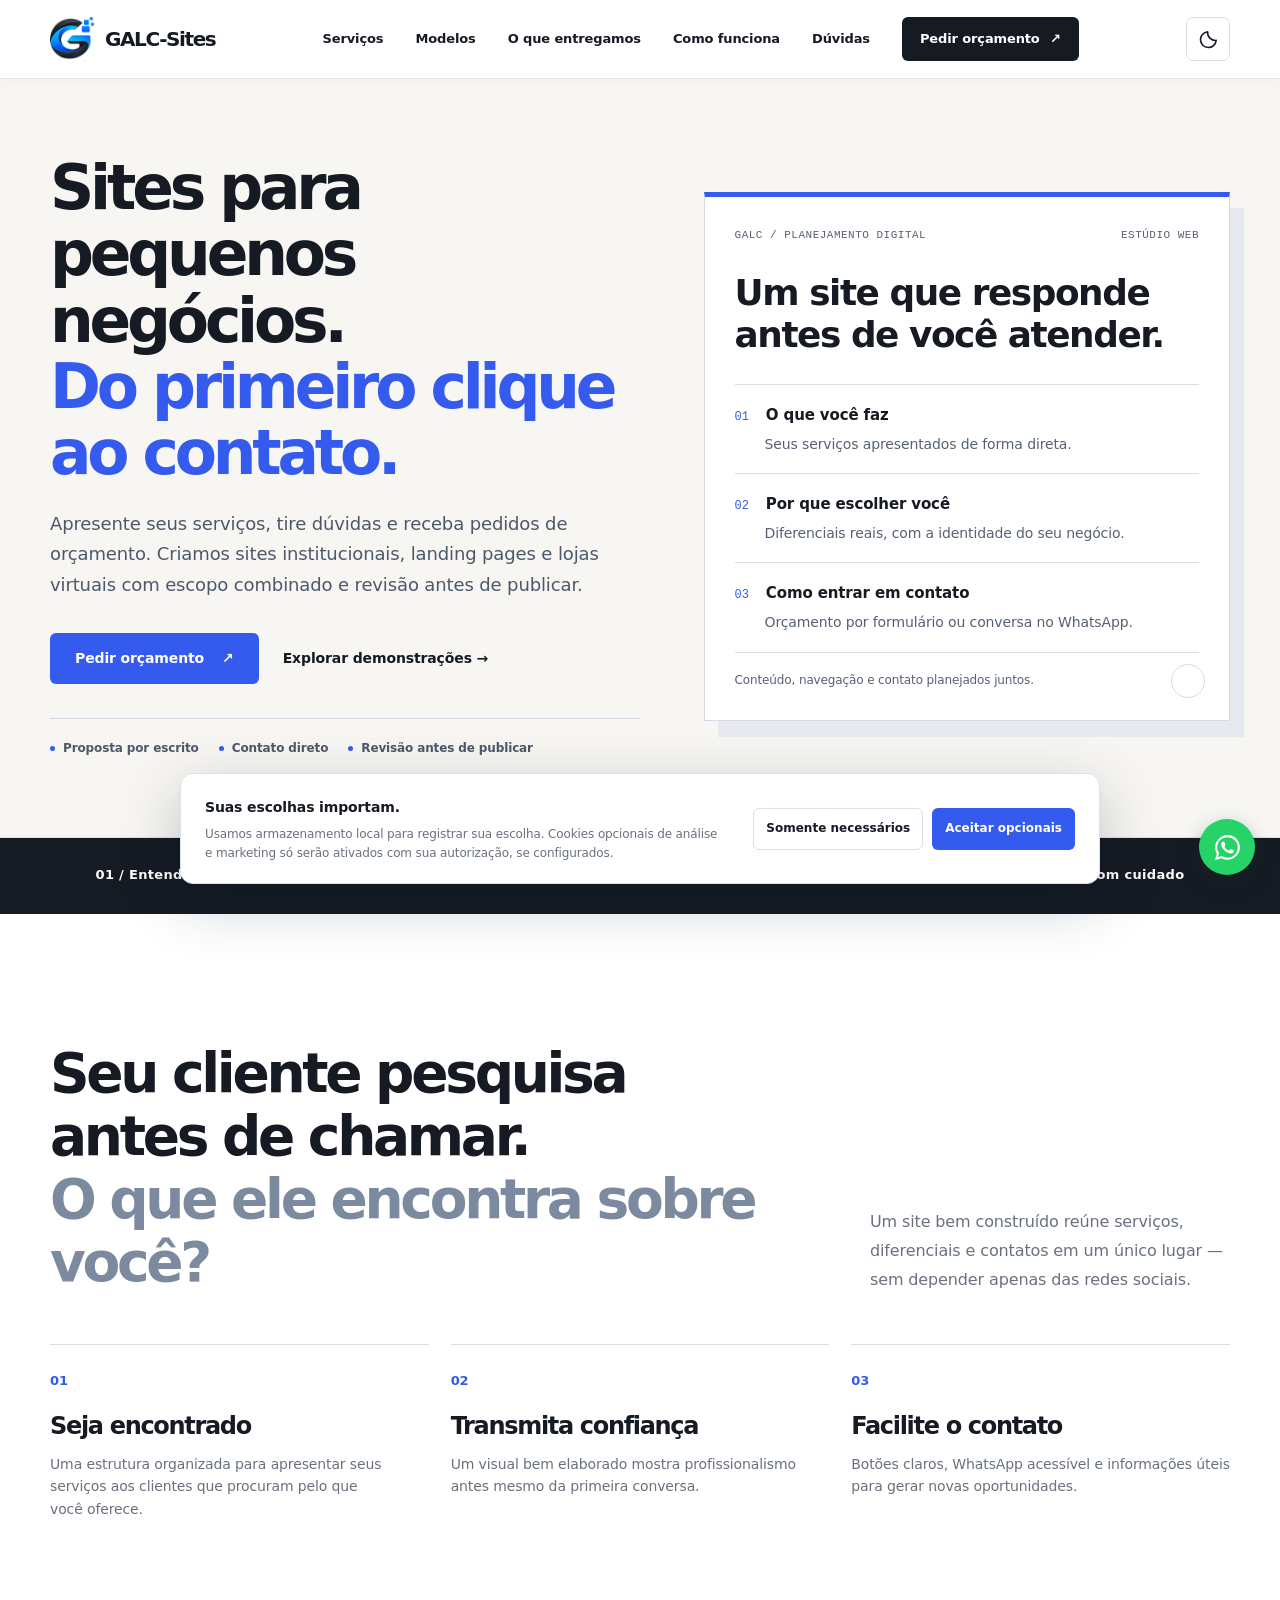
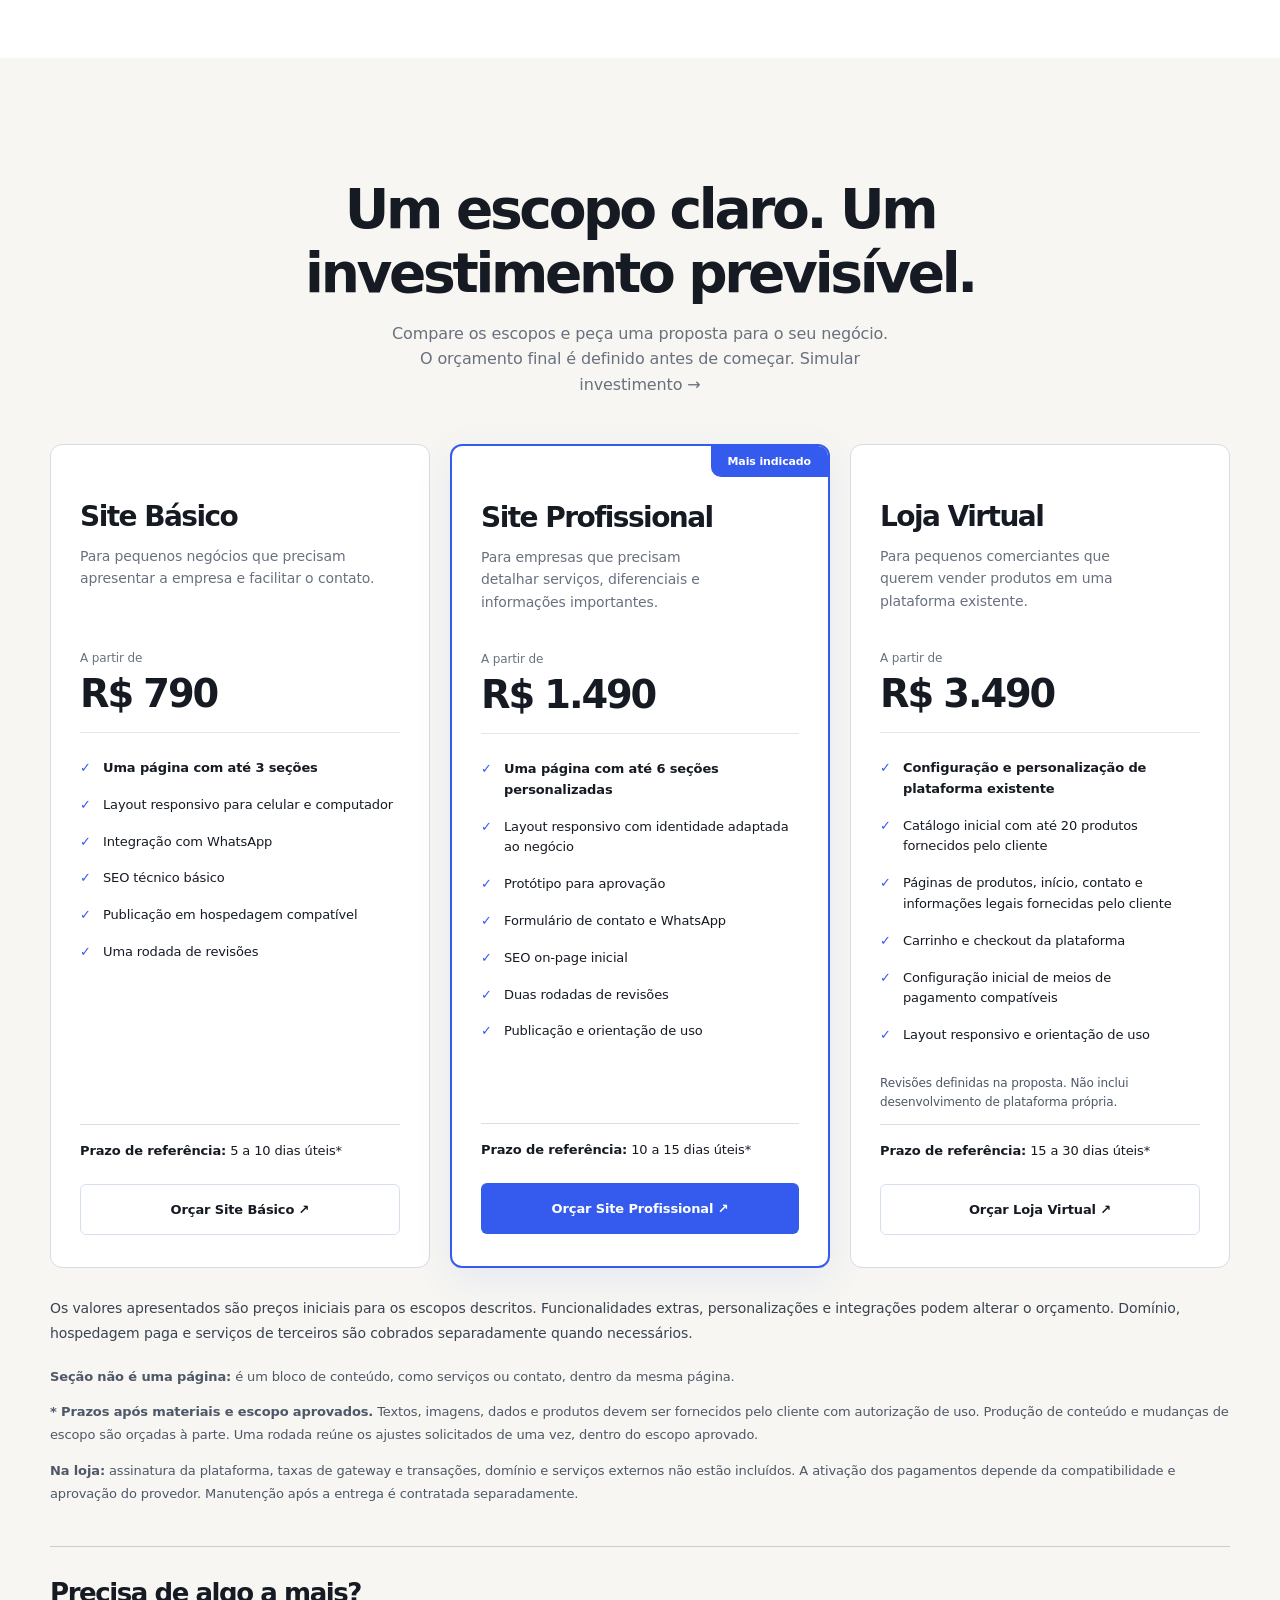
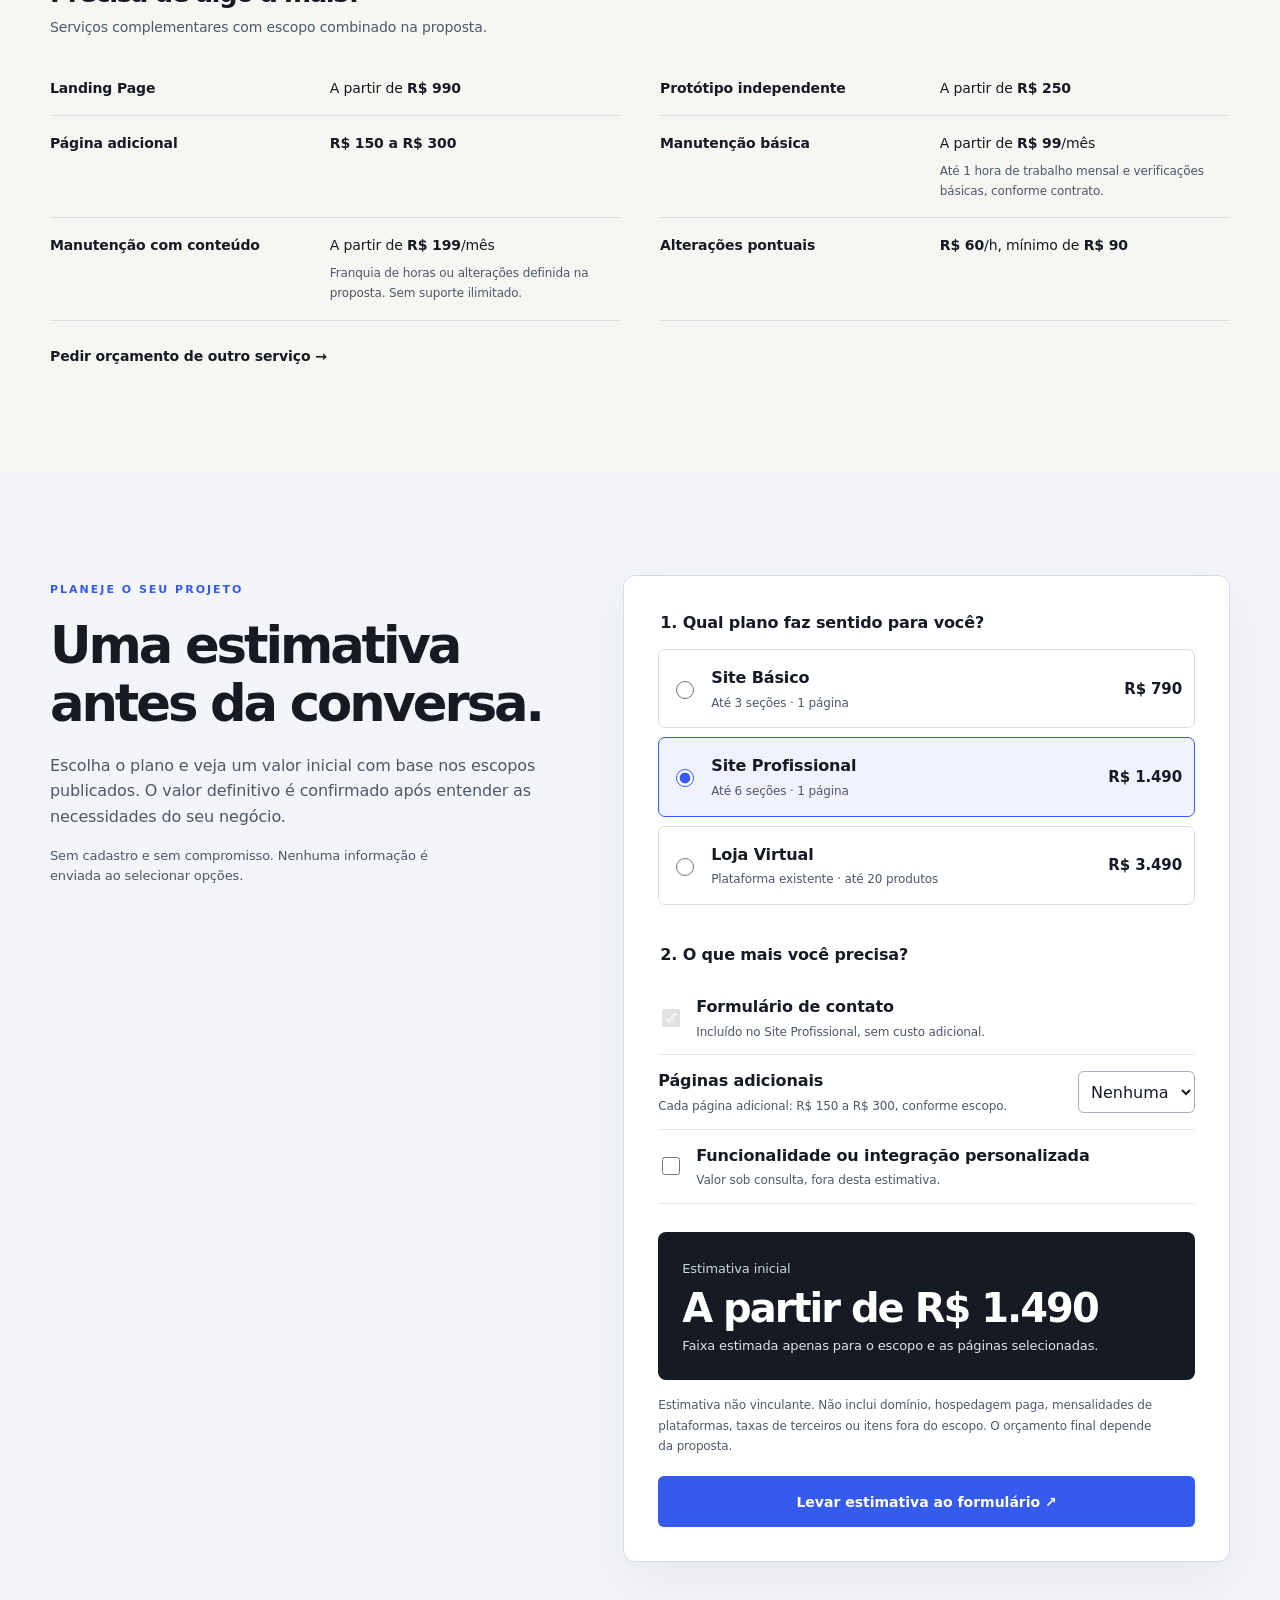
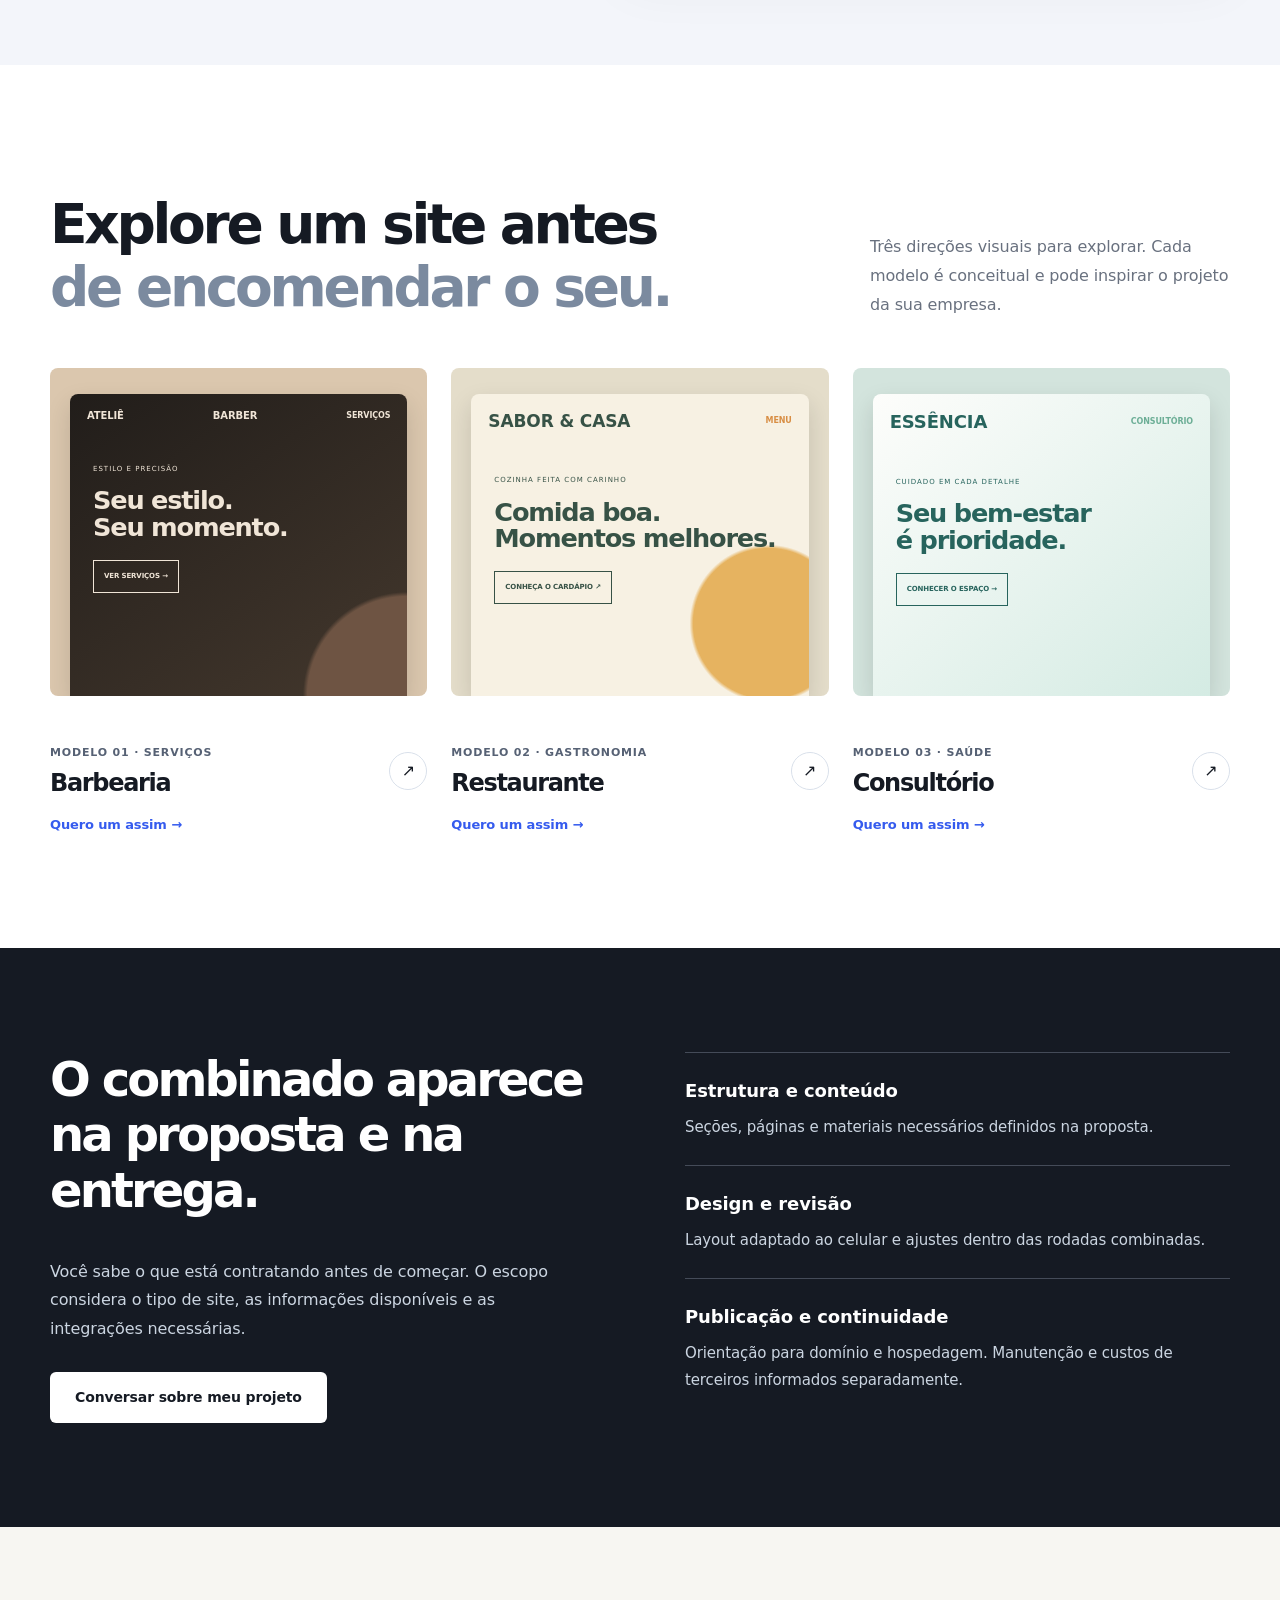
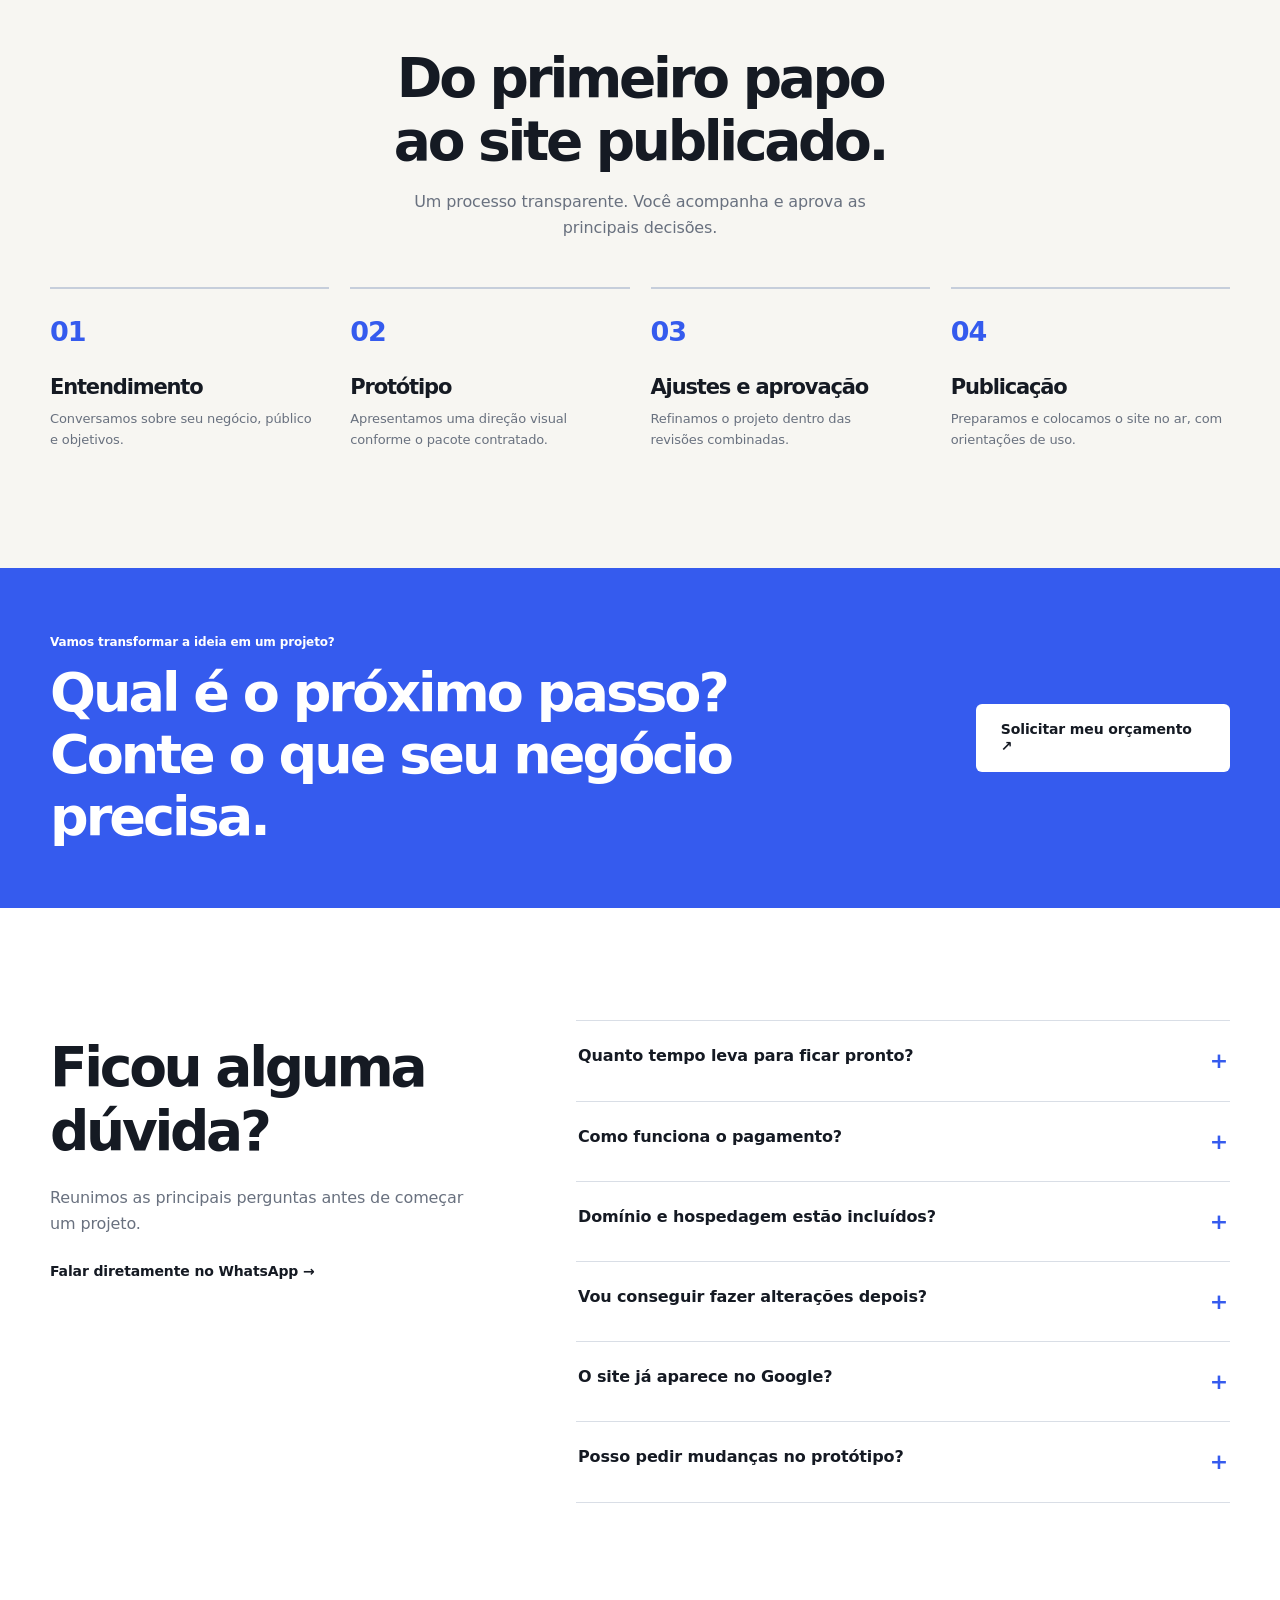
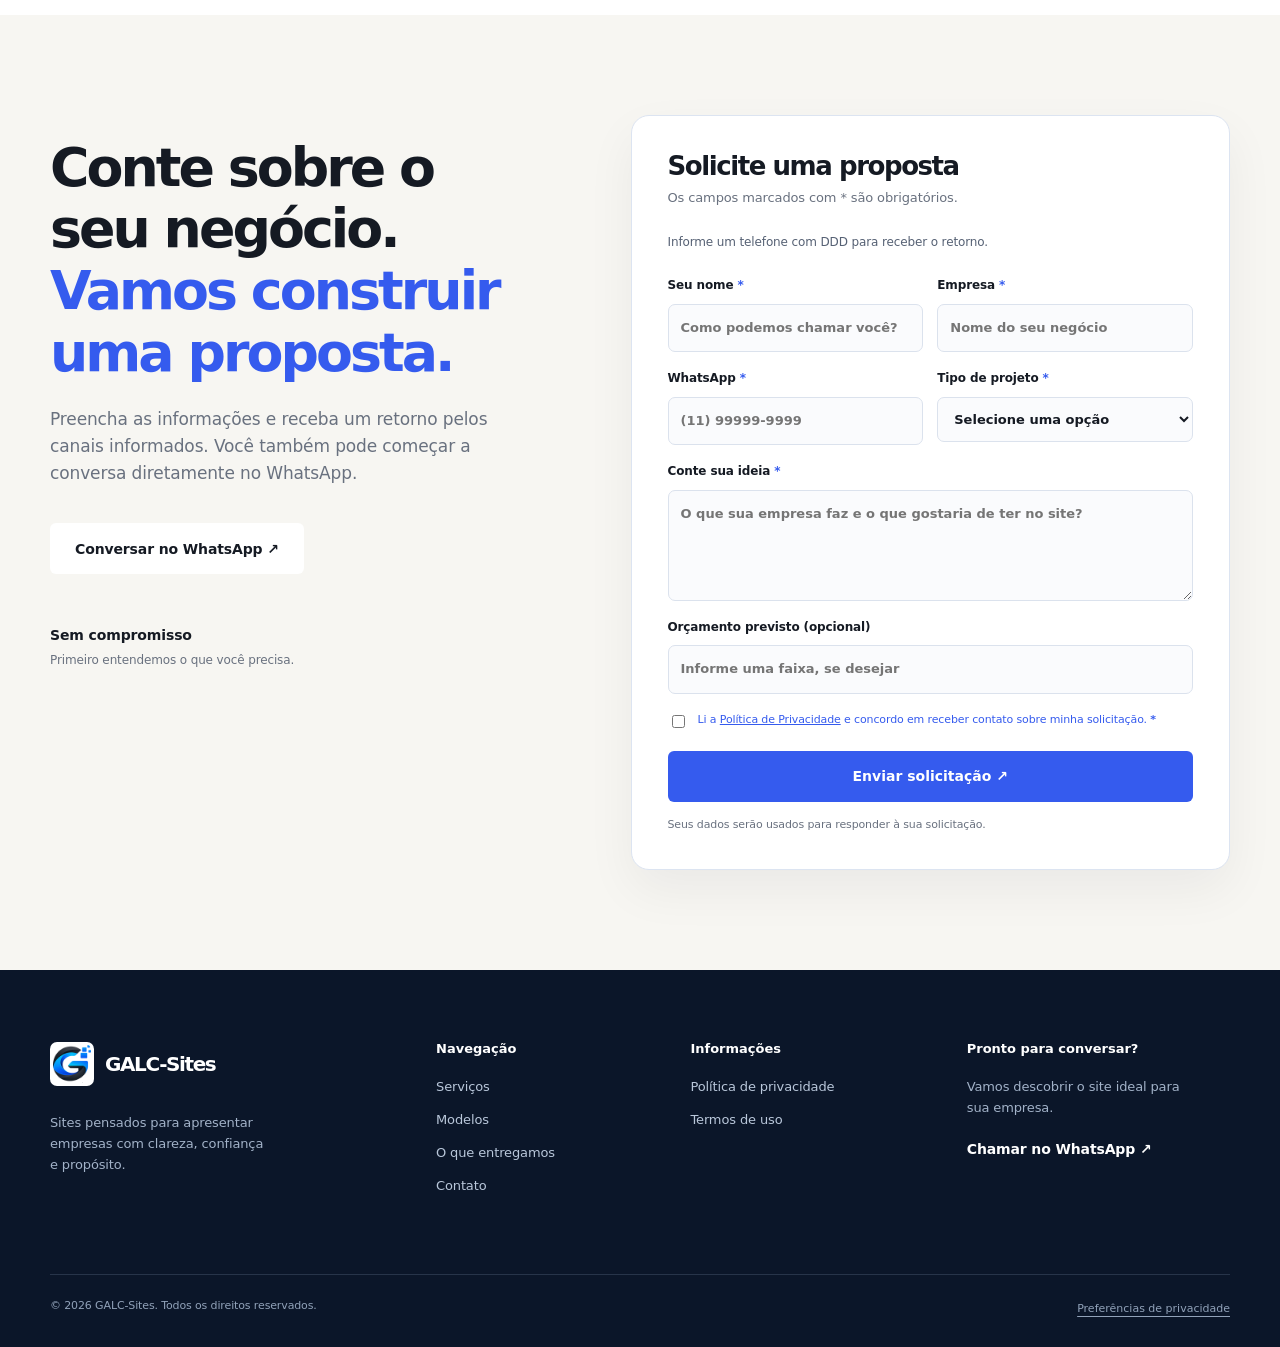
==== commit 3955b328: "feat: add persistent accessible light and dark theme" ====
--- a/index.html
+++ b/index.html
@@ -8,13 +8,13 @@
 <link rel="canonical" href="https://galc-sites.pages.dev/">
 <meta property="og:type" content="website"><meta property="og:locale" content="pt_BR"><meta property="og:title" content="GALC-Sites | Sites para pequenos negócios"><meta property="og:description" content="Seu negócio explicado com clareza, do primeiro clique ao contato. Conheça os serviços e solicite um orçamento."><meta property="og:url" content="https://galc-sites.pages.dev/"><meta property="og:image" content="https://galc-sites.pages.dev/img/og-image-v25.png">
 <meta property="og:image:width" content="1200"><meta property="og:image:height" content="630"><meta property="og:image:alt" content="GALC-Sites. Sites para pequenos negócios. Escopo claro, contato direto."><meta name="twitter:card" content="summary_large_image">
-<link rel="icon" type="image/png" sizes="32x32" href="img/favicon-v25-32.png"><link rel="icon" type="image/png" sizes="64x64" href="img/favicon-v25-64.png"><link rel="apple-touch-icon" sizes="180x180" href="img/apple-touch-icon-v25.png"><link rel="stylesheet" href="css/style.css"><script defer src="js/config.js"></script><script defer src="js/main.js"></script><script defer src="js/simulator.js"></script>
+<link rel="icon" type="image/png" sizes="32x32" href="img/favicon-v25-32.png"><link rel="icon" type="image/png" sizes="64x64" href="img/favicon-v25-64.png"><link rel="apple-touch-icon" sizes="180x180" href="img/apple-touch-icon-v25.png"><script src="js/theme.js"></script><link rel="stylesheet" href="css/style.css"><link rel="stylesheet" href="css/theme.css"><script defer src="js/config.js"></script><script defer src="js/main.js"></script><script defer src="js/simulator.js"></script>
 <script type="application/ld+json">{"@context":"https://schema.org","@type":"Service","@id":"https://galc-sites.pages.dev/#servico","name":"Criação de sites para pequenos negócios","description":"Desenvolvimento de sites institucionais, landing pages, lojas virtuais e manutenção conforme escopo aprovado.","url":"https://galc-sites.pages.dev/","provider":{"@type":"Organization","@id":"https://galc-sites.pages.dev/#galc","name":"GALC-Sites","url":"https://galc-sites.pages.dev/"},"serviceType":["Sites institucionais","Landing pages","Lojas virtuais","Manutenção de sites"],"termsOfService":"https://galc-sites.pages.dev/termos.html"}</script>
 <!-- GA4 e Meta Pixel: implemente os scripts SOMENTE após consentimento explícito, conforme README. -->
 </head>
 <body>
 <a class="skip" href="#conteudo">Pular para o conteúdo</a>
-<header class="header" id="topo"><div class="container header-inner"><a href="#topo" class="brand" aria-label="GALC-Sites, início"><img class="brand-logo" src="img/galc-symbol-v25-96.png" width="44" height="44" alt="" decoding="async"><span data-brand>GALC-Sites</span></a><button class="mobile-toggle" id="menuToggle" aria-expanded="false" aria-controls="mainNav" aria-label="Abrir menu"><span></span><span></span><span></span></button><nav class="nav" id="mainNav" aria-label="Navegação principal"><a href="#servicos">Serviços</a><a href="#modelos">Modelos</a><a href="#portfolio">O que entregamos</a><a href="#processo">Como funciona</a><a href="#faq">Dúvidas</a><a href="#contato" class="nav-cta">Pedir orçamento <span aria-hidden="true">↗</span></a></nav></div></header>
+<header class="header" id="topo"><div class="container header-inner"><a href="#topo" class="brand" aria-label="GALC-Sites, início"><img class="brand-logo" src="img/galc-symbol-v25-96.png" width="44" height="44" alt="" decoding="async"><span data-brand>GALC-Sites</span></a><nav class="nav" id="mainNav" aria-label="Navegação principal"><a href="#servicos">Serviços</a><a href="#modelos">Modelos</a><a href="#portfolio">O que entregamos</a><a href="#processo">Como funciona</a><a href="#faq">Dúvidas</a><a href="#contato" class="nav-cta">Pedir orçamento <span aria-hidden="true">↗</span></a></nav><div class="header-controls"><button type="button" class="theme-toggle" id="themeToggle" aria-label="Ativar tema escuro" aria-pressed="false" title="Ativar tema escuro" hidden><svg class="theme-moon" viewBox="0 0 24 24" aria-hidden="true"><path d="M20.8 13A9 9 0 0 1 11 3.2 9 9 0 1 0 20.8 13Z"/></svg><svg class="theme-sun" viewBox="0 0 24 24" aria-hidden="true"><circle cx="12" cy="12" r="4"/><path d="M12 2v2m0 16v2M2 12h2m16 0h2M5 5l1.4 1.4m11.2 11.2L19 19M5 19l1.4-1.4M17.6 6.4 19 5"/></svg></button><button class="mobile-toggle" id="menuToggle" aria-expanded="false" aria-controls="mainNav" aria-label="Abrir menu"><span></span><span></span><span></span></button></div></div></header>
 <main id="conteudo">
 <section class="hero section"><div class="container hero-grid"><div class="hero-copy"><h1>Sites para pequenos negócios.<br><em>Do primeiro clique ao contato.</em></h1><p>Apresente seus serviços, tire dúvidas e receba pedidos de orçamento. Criamos sites institucionais, landing pages e lojas virtuais com escopo combinado e revisão antes de publicar.</p><div class="hero-actions"><a class="button primary whatsapp-link" data-message="Olá! Quero criar um site profissional para minha empresa." href="#contato">Pedir orçamento <span aria-hidden="true">↗</span></a><a class="text-link" href="#modelos">Explorar demonstrações <span aria-hidden="true">→</span></a></div><div class="hero-trust"><span>Proposta por escrito</span><span>Contato direto</span><span>Revisão antes de publicar</span></div></div><aside class="project-sheet" aria-label="Como planejamos seu site"><div class="sheet-top"><span>GALC / PLANEJAMENTO DIGITAL</span><span aria-hidden="true">ESTÚDIO WEB</span></div><h2>Um site que responde<br>antes de você atender.</h2><dl><div><dt><span>01</span> O que você faz</dt><dd>Seus serviços apresentados de forma direta.</dd></div><div><dt><span>02</span> Por que escolher você</dt><dd>Diferenciais reais, com a identidade do seu negócio.</dd></div><div><dt><span>03</span> Como entrar em contato</dt><dd>Orçamento por formulário ou conversa no WhatsApp.</dd></div></dl><p class="sheet-note">Conteúdo, navegação e contato planejados juntos.</p></aside></div></section>
 <section class="proof-strip" aria-label="Benefícios"><div class="container proof-inner"><span>01 / Entendemos o negócio</span><span class="proof-sep"></span><span>02 / Desenhamos a solução</span><span class="proof-sep"></span><span>03 / Publicamos com cuidado</span></div></section>
--- a/css/theme.css
+++ b/css/theme.css
@@ -0,0 +1,104 @@
+/* Display theme: the approved light palette remains the default. */
+:root{
+  color-scheme:light;
+  --theme-bg:#fff;--theme-surface:#fff;--theme-soft:#f7f6f2;
+  --theme-field:#fafbfd;--theme-line:#d9dee6;--theme-copy:#4d5868;
+  --theme-accent:#355bee;--theme-action:#355bee;--theme-action-hover:#2143c8;
+  --theme-header:rgba(255,255,255,.97);--theme-selected:#f0f3ff;
+}
+.header-inner{gap:16px}
+.header-controls{display:flex;align-items:center;gap:6px;flex:none}
+.theme-toggle{display:grid;place-items:center;width:44px;height:44px;flex:none;border:1px solid var(--theme-line);border-radius:7px;background:var(--theme-surface);color:var(--ink);padding:10px}
+.theme-toggle:hover{border-color:var(--theme-accent)}
+.theme-toggle svg{width:21px;height:21px;fill:none;stroke:currentColor;stroke-width:1.8;stroke-linecap:round;stroke-linejoin:round}
+.theme-sun{display:none}
+html[data-theme="dark"] .theme-moon{display:none}
+html[data-theme="dark"] .theme-sun{display:block}
+html[data-theme="dark"]{
+  color-scheme:dark;
+  --theme-bg:#10151e;--theme-surface:#1a2230;--theme-soft:#151c27;
+  --theme-field:#111923;--theme-line:#465366;--theme-copy:#bec8d8;
+  --theme-accent:#a8beff;--theme-header:rgba(16,21,30,.97);--theme-selected:#263658;
+  --ink:#f0f3f9;--muted:#b4c0d2;--soft:var(--theme-soft);
+  --border:var(--theme-line);--blue:var(--theme-accent);
+}
+html[data-theme="dark"] body{background:var(--theme-bg);color:var(--ink)}
+html[data-theme="dark"] .header{background:var(--theme-header);border-color:var(--theme-line)}
+html[data-theme="dark"] .brand-logo{background:#fff;padding:3px;border-radius:7px}
+html[data-theme="dark"] .hero,
+html[data-theme="dark"] .section-soft,
+html[data-theme="dark"] #servicos,
+html[data-theme="dark"] .contact-section,
+html[data-theme="dark"] .quote-simulator{background:var(--theme-soft)}
+html[data-theme="dark"] .hero::after{background:var(--theme-line)}
+html[data-theme="dark"] .hero-copy>p,
+html[data-theme="dark"] .hero-trust,
+html[data-theme="dark"] .sheet-top,
+html[data-theme="dark"] .project-sheet dd,
+html[data-theme="dark"] .sheet-note,
+html[data-theme="dark"] .plans .plan-limit,
+html[data-theme="dark"] .pricing-conditions,
+html[data-theme="dark"] .scope-notes,
+html[data-theme="dark"] .extra-services>div>p,
+html[data-theme="dark"] .extras-list small,
+html[data-theme="dark"] .sim-intro>p,
+html[data-theme="dark"] .sim-card small,
+html[data-theme="dark"] .sim-disclaimer,
+html[data-theme="dark"] .checkbox-consent,
+html[data-theme="dark"] .legal p,
+html[data-theme="dark"] .legal li{color:var(--theme-copy)}
+html[data-theme="dark"] .case-type,
+html[data-theme="dark"] .muted-head{color:var(--muted)}
+html[data-theme="dark"] .project-sheet,
+html[data-theme="dark"] .plan,
+html[data-theme="dark"] .contact-form,
+html[data-theme="dark"] .sim-card,
+html[data-theme="dark"] .cookie-banner{background:var(--theme-surface);border-color:var(--theme-line)}
+html[data-theme="dark"] .project-sheet{border-top-color:var(--theme-accent);box-shadow:10px 12px 0 #090e16}
+html[data-theme="dark"] .project-sheet dl>div:hover{background:var(--theme-selected)}
+html[data-theme="dark"] .project-sheet::after,
+html[data-theme="dark"] .hero-trust,
+html[data-theme="dark"] .extra-services,
+html[data-theme="dark"] .plan .price,
+html[data-theme="dark"] .sim-plans label,
+html[data-theme="dark"] .sim-check,
+html[data-theme="dark"] .sim-pages-label,
+html[data-theme="dark"] .steps article,
+html[data-theme="dark"] .round-arrow{border-color:var(--theme-line)}
+html[data-theme="dark"] .plan.featured{border-color:var(--theme-accent)}
+html[data-theme="dark"] .plan:hover{border-color:var(--theme-accent)}
+html[data-theme="dark"] .primary,
+html[data-theme="dark"] .featured-ribbon,
+html[data-theme="dark"] .nav-cta{background:var(--theme-action);color:#fff}
+html[data-theme="dark"] .primary:hover,
+html[data-theme="dark"] .nav-cta:hover{background:var(--theme-action-hover);color:#fff}
+html[data-theme="dark"] .outline,
+html[data-theme="dark"] .whatsapp-outline{background:var(--theme-surface);color:var(--ink);border-color:var(--theme-line)}
+html[data-theme="dark"] .text-link{color:var(--theme-accent)}
+html[data-theme="dark"] .contact-form input:not([type=checkbox]),
+html[data-theme="dark"] .contact-form select,
+html[data-theme="dark"] .contact-form textarea,
+html[data-theme="dark"] .sim-pages-label select{background:var(--theme-field);color:var(--ink);border-color:var(--theme-line)}
+html[data-theme="dark"] input::placeholder,
+html[data-theme="dark"] textarea::placeholder{color:#aab6c9;opacity:1}
+html[data-theme="dark"] .phone-hint{color:var(--theme-copy)!important}
+html[data-theme="dark"] .form-feedback.error{color:#ffb4b4}
+html[data-theme="dark"] .sim-plans label:has(input:checked){background:var(--theme-selected);border-color:var(--theme-accent)}
+html[data-theme="dark"] .sim-card input[type=radio],
+html[data-theme="dark"] .sim-card input[type=checkbox]{accent-color:var(--theme-accent)}
+html[data-theme="dark"] .sim-result{background:#0b111b;border:1px solid var(--theme-line)}
+html[data-theme="dark"] .steps article>span{color:var(--theme-accent)}
+html[data-theme="dark"] .cta-band{background:#263c90}
+html[data-theme="dark"] .round-arrow:hover{background:#355bee;color:#fff}
+html[data-theme="dark"] :focus-visible,
+html[data-theme="dark"] .button:focus-visible,
+html[data-theme="dark"] .showcase a:focus-visible,
+html[data-theme="dark"] .nav a:focus-visible{outline-color:#a8beff}
+html[data-theme="dark"] ::selection{background:#a8beff;color:#10151e}
+@media(max-width:980px){
+  .header-inner{gap:10px}
+  .header-controls .mobile-toggle{width:44px;min-height:44px;align-content:center;justify-content:center;padding:9px}
+  html[data-theme="dark"] .nav{background:var(--theme-surface)}
+  html[data-theme="dark"] .mobile-toggle span{background:var(--ink)}
+}
+@media(max-width:760px){html[data-theme="dark"] .project-sheet{box-shadow:none}}
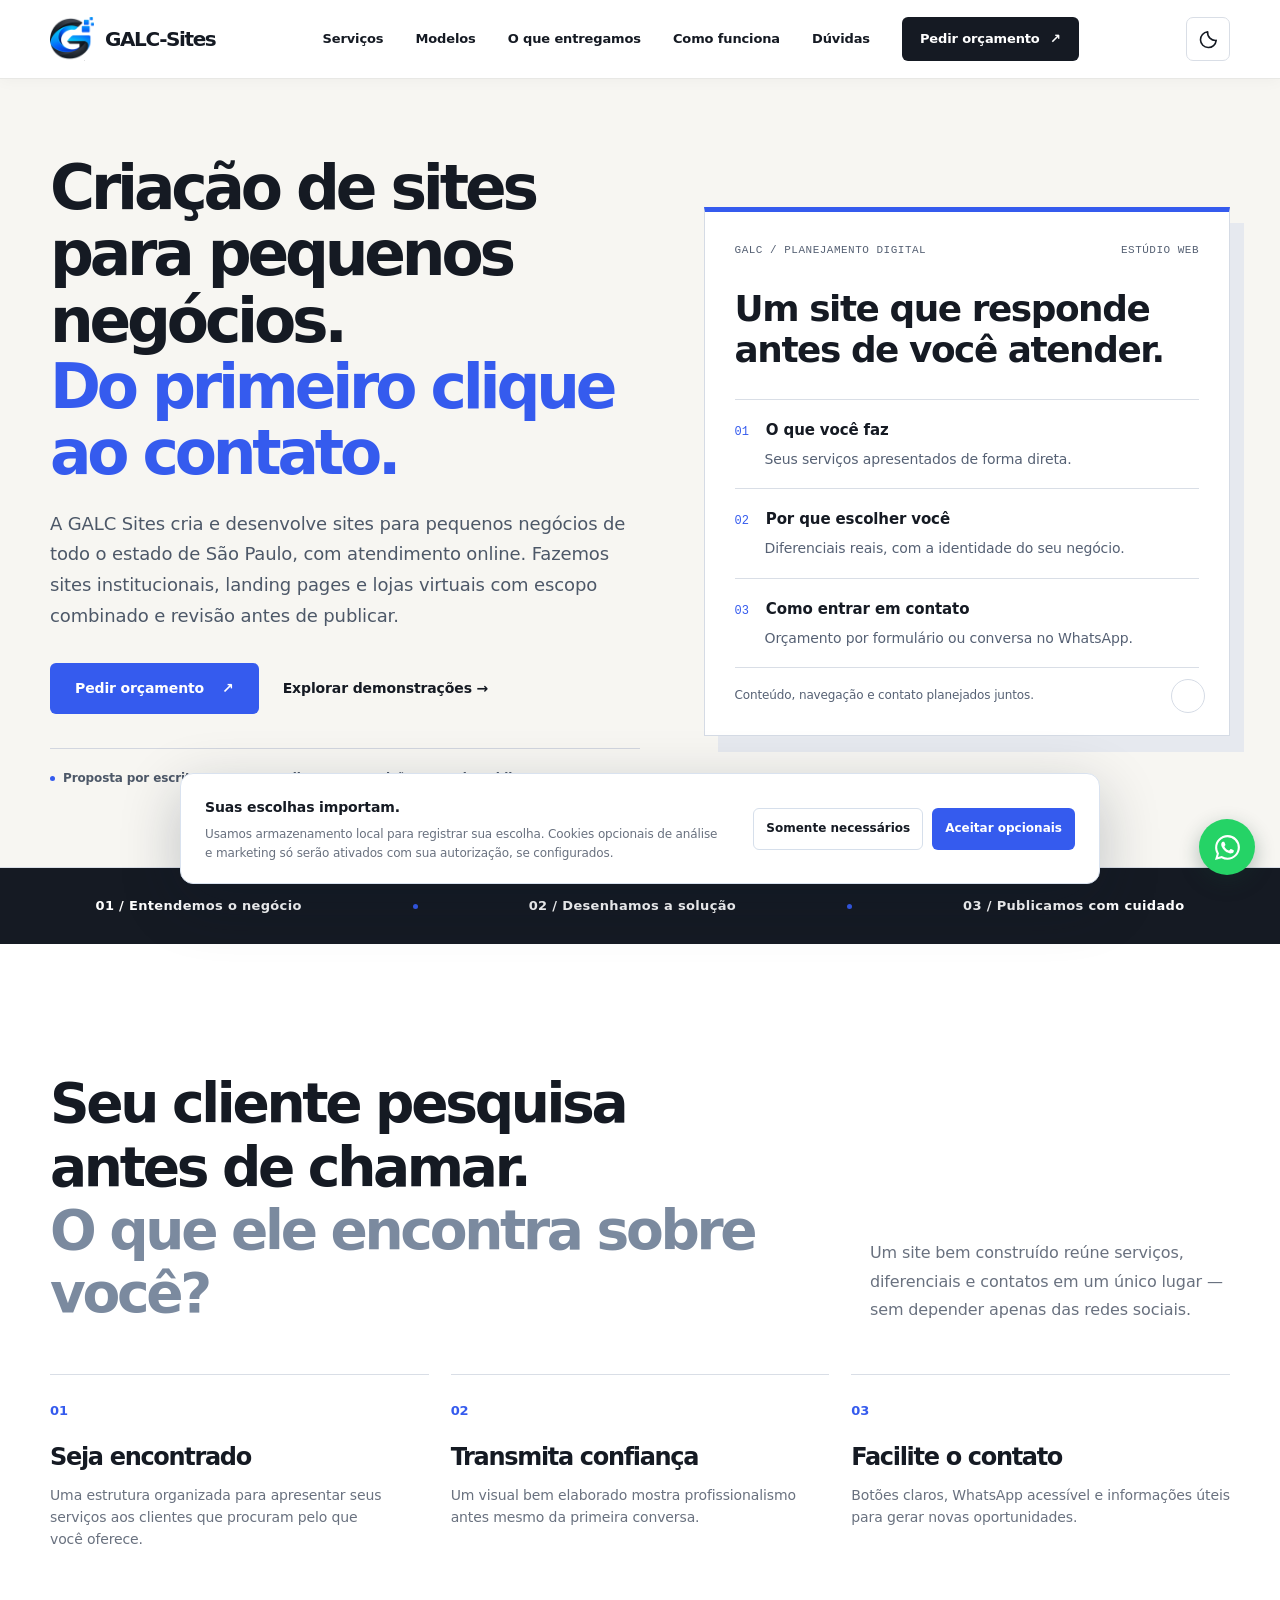
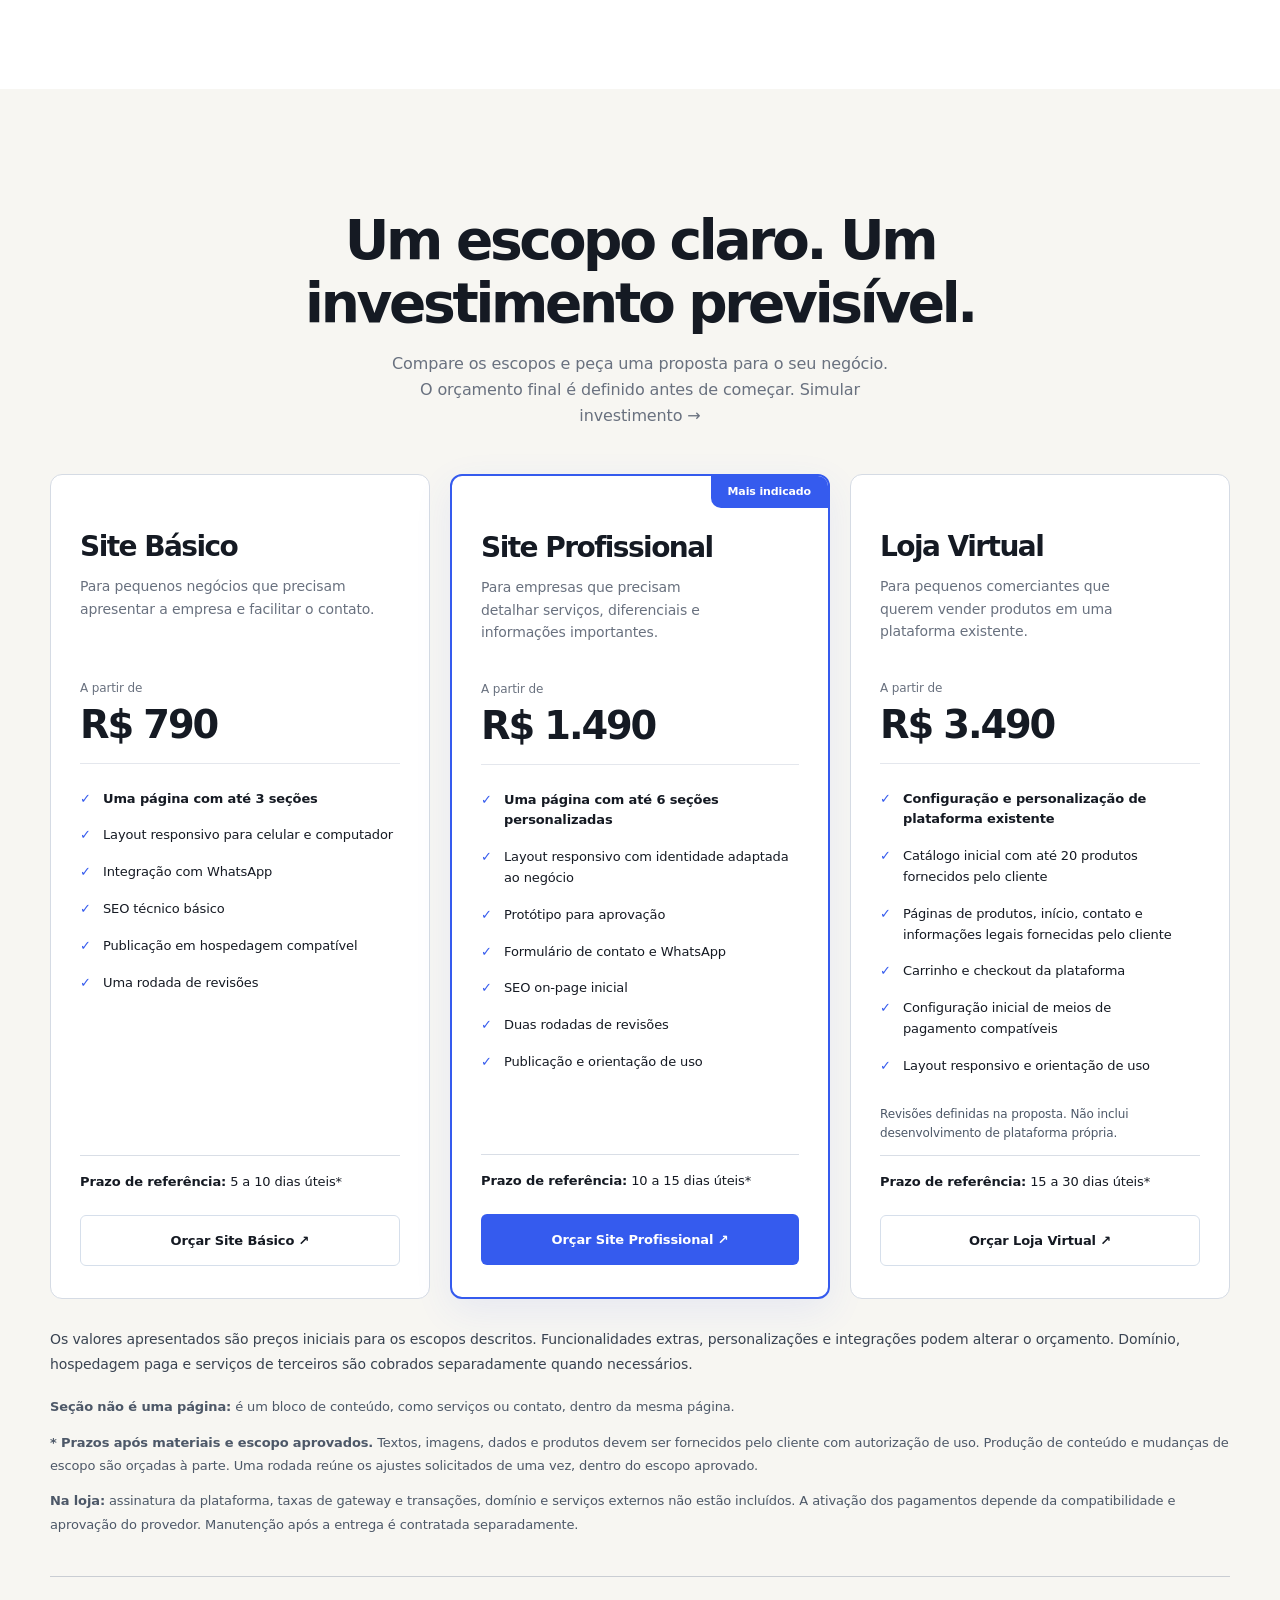
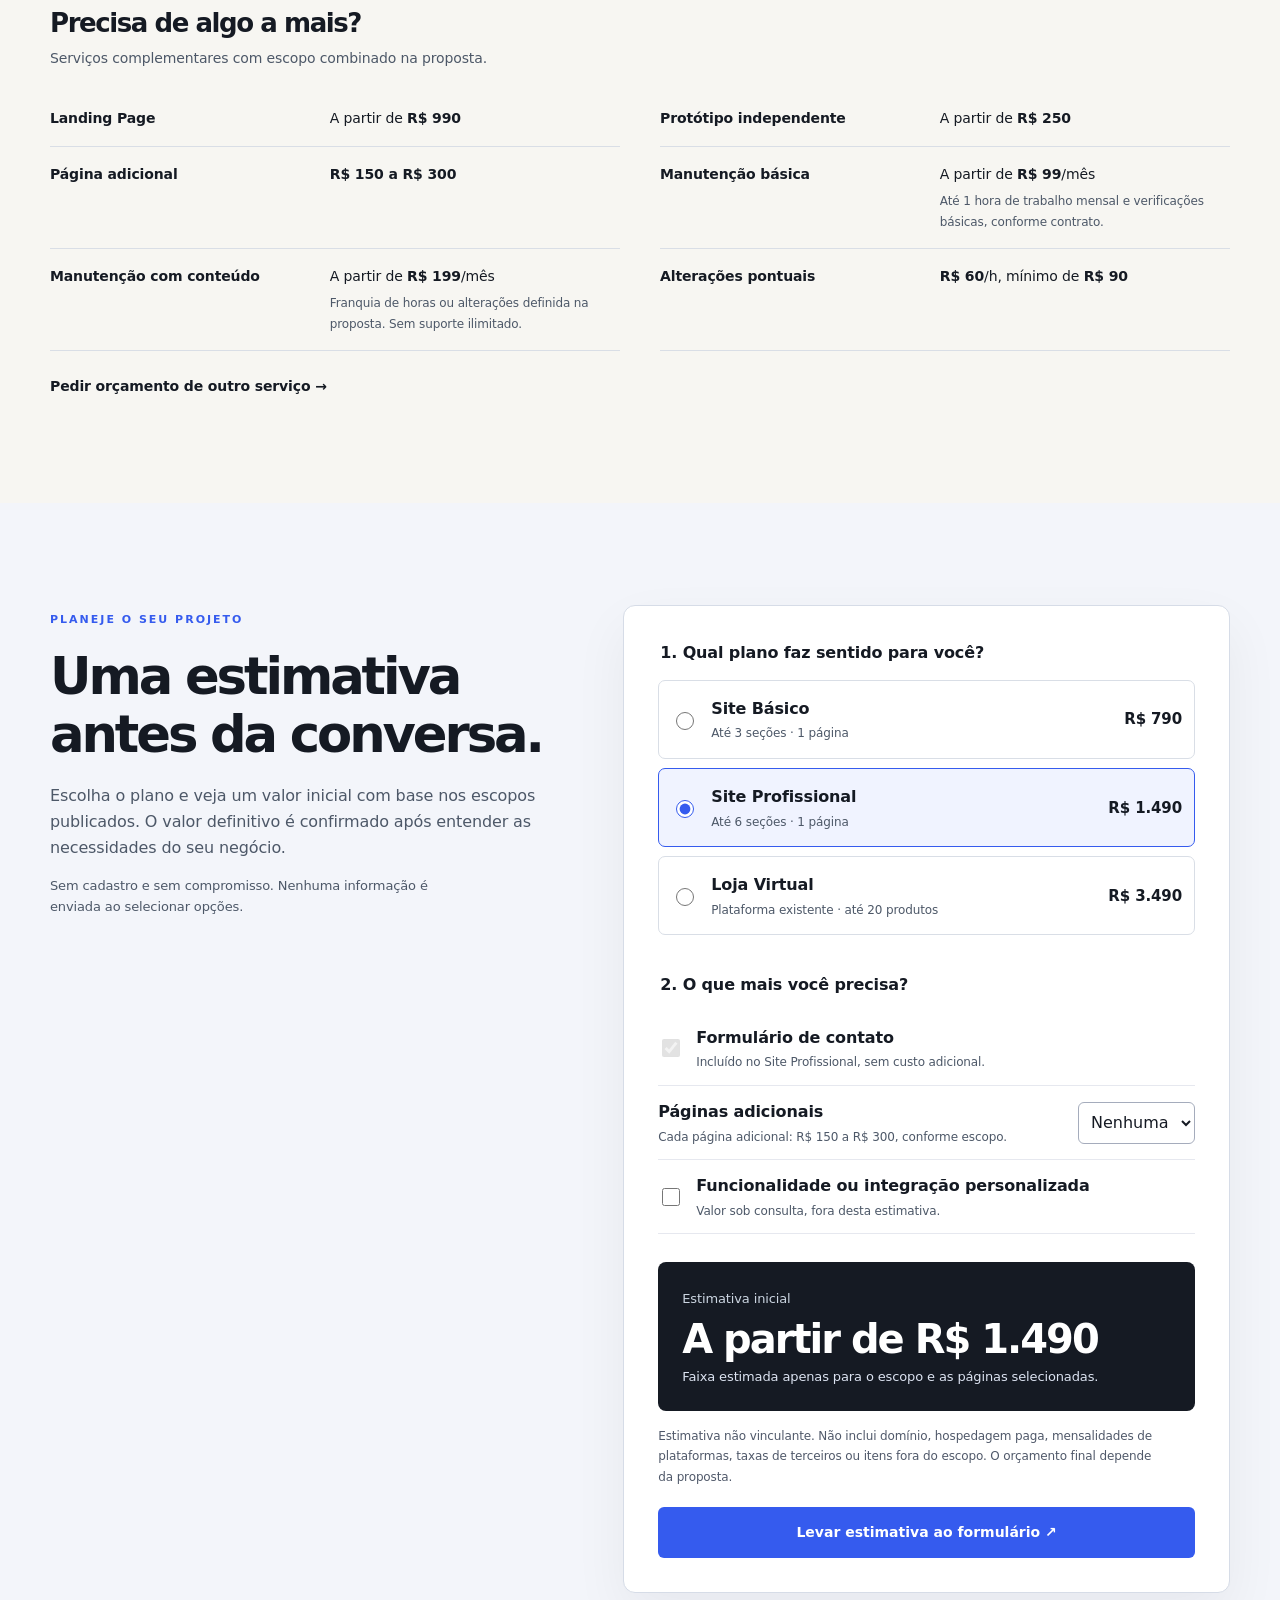
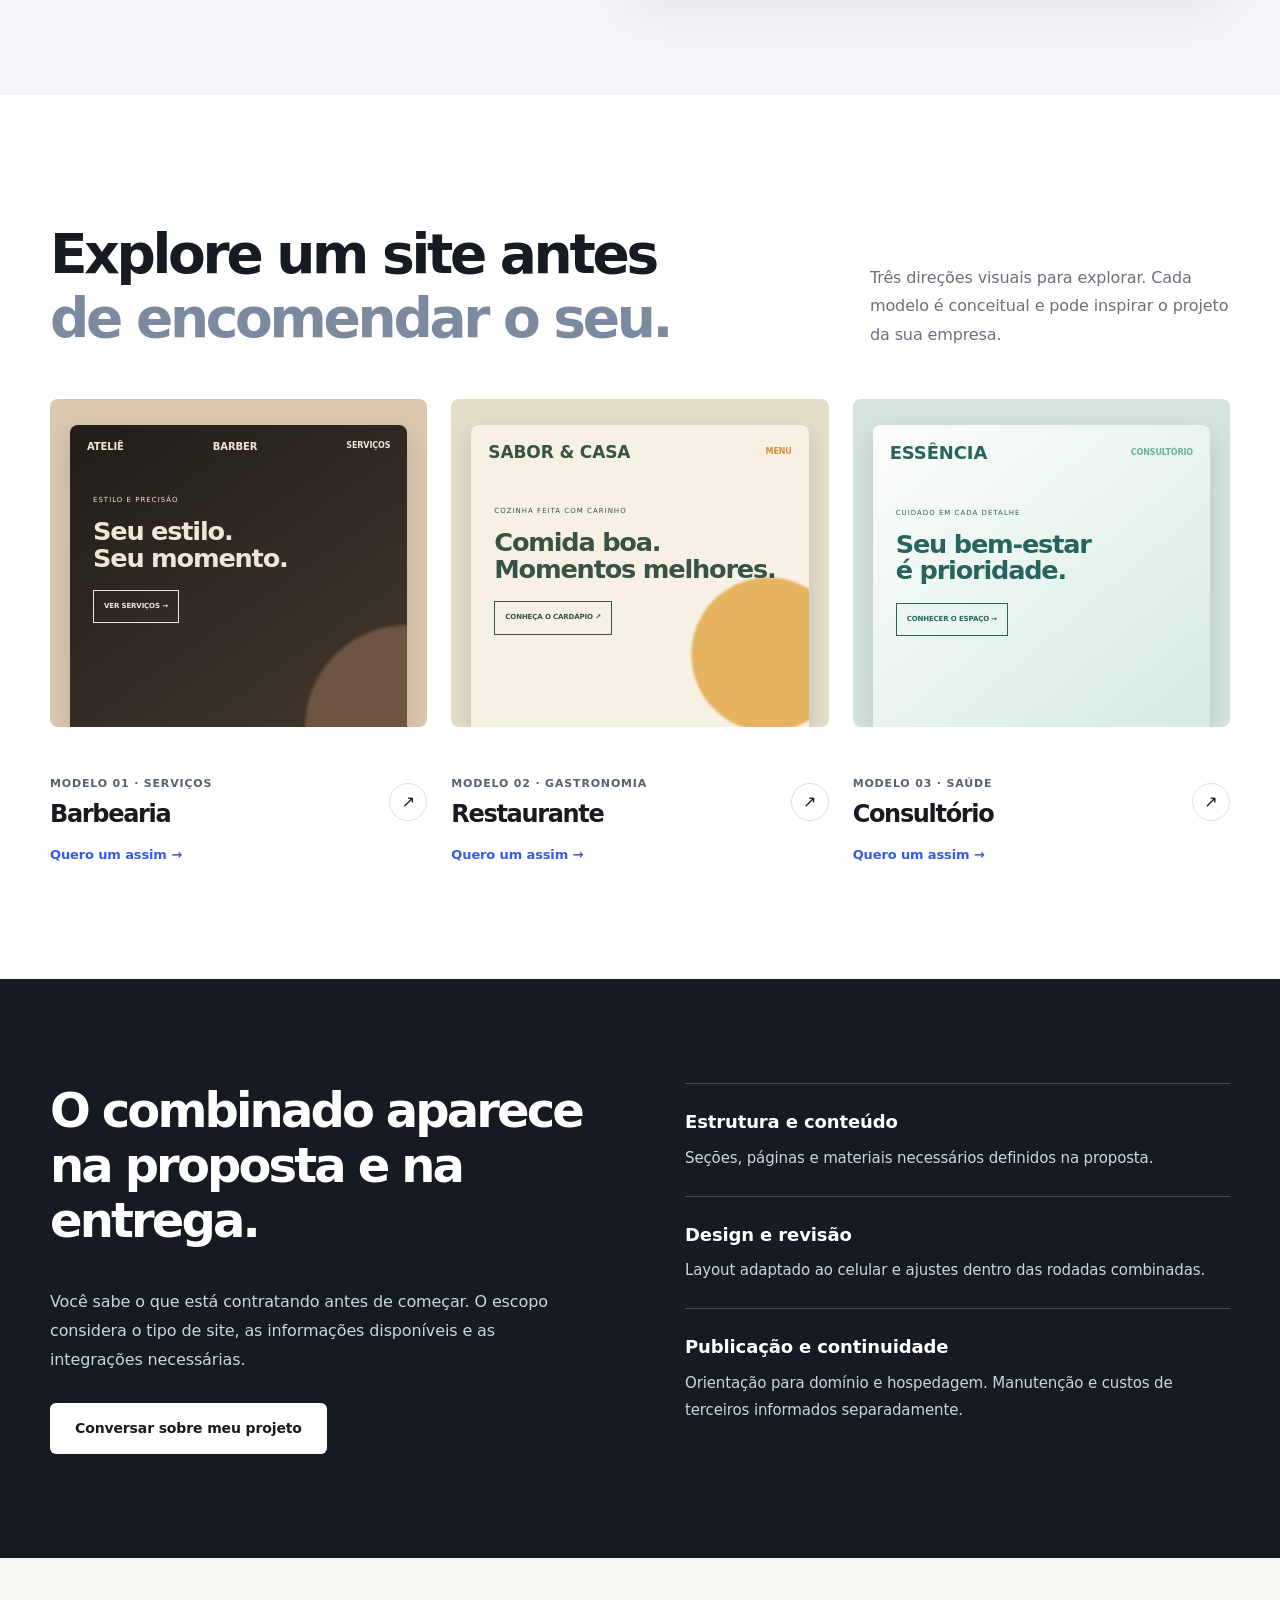
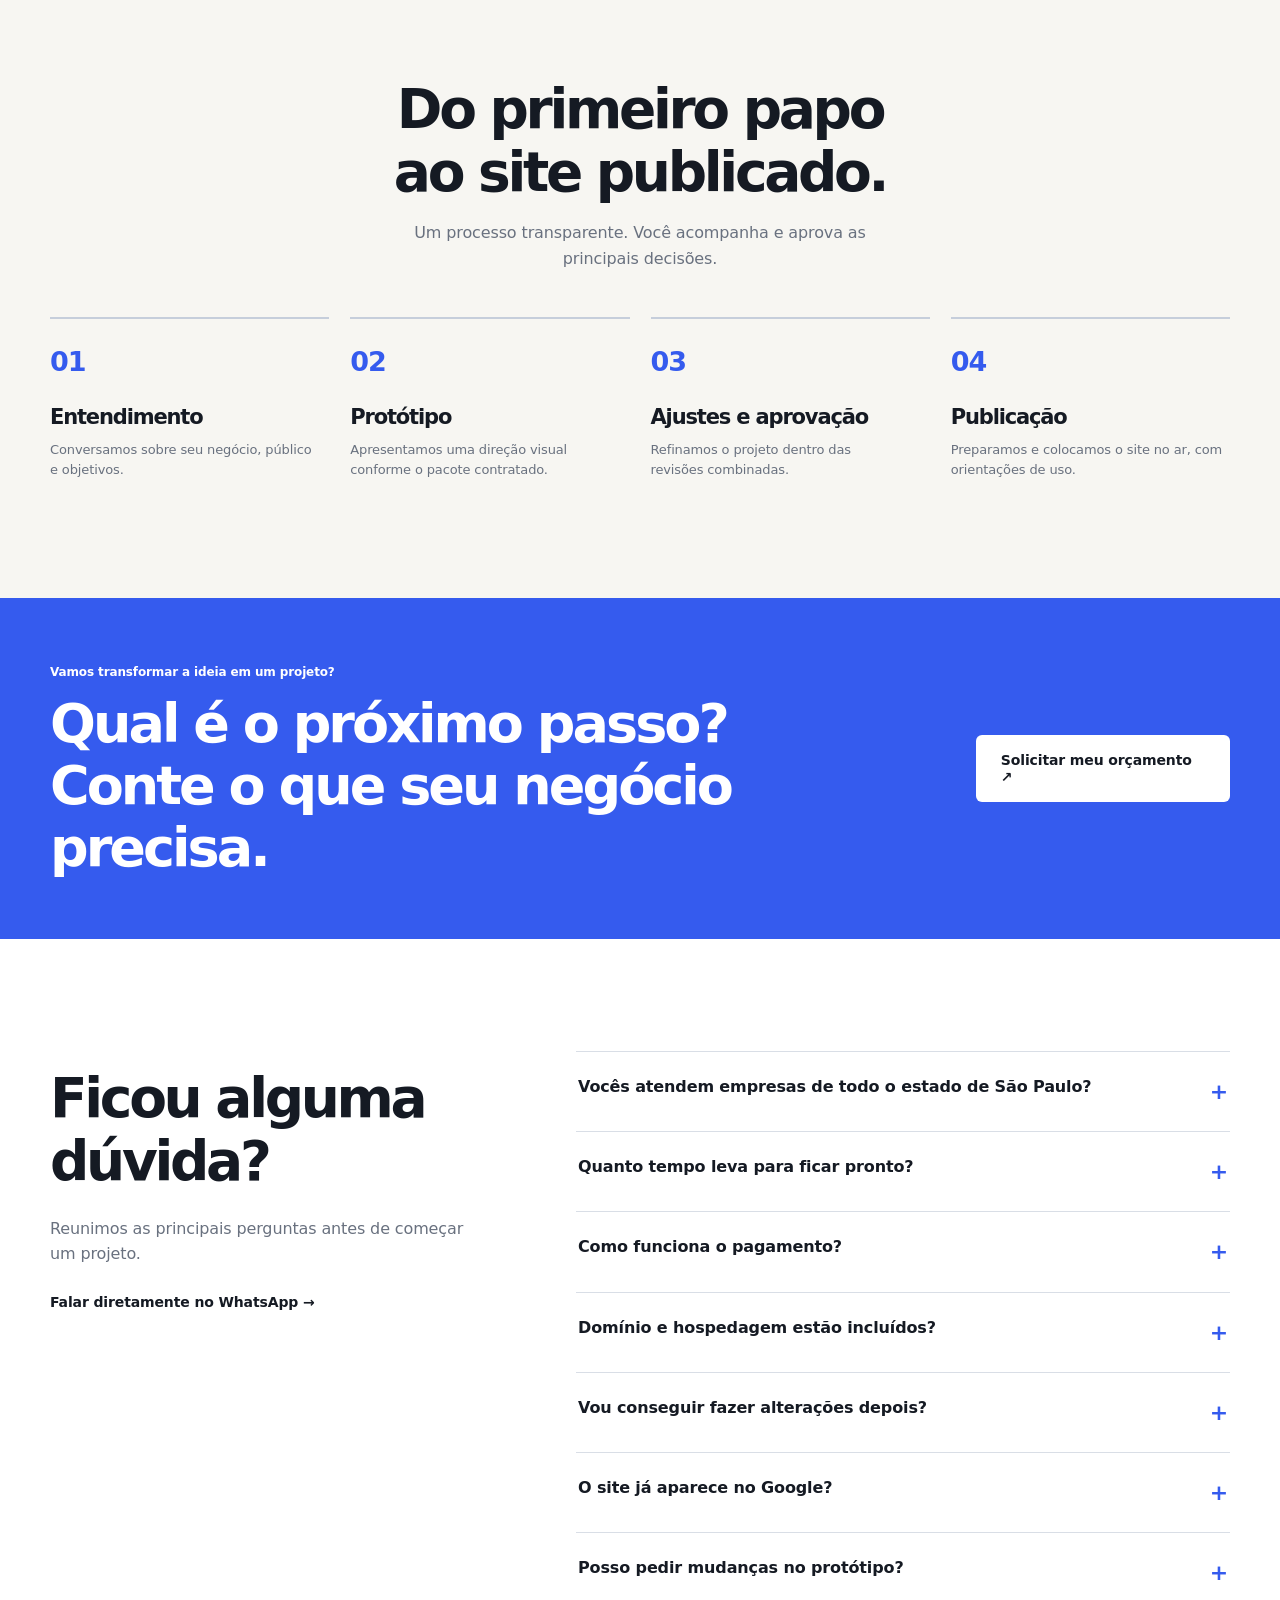
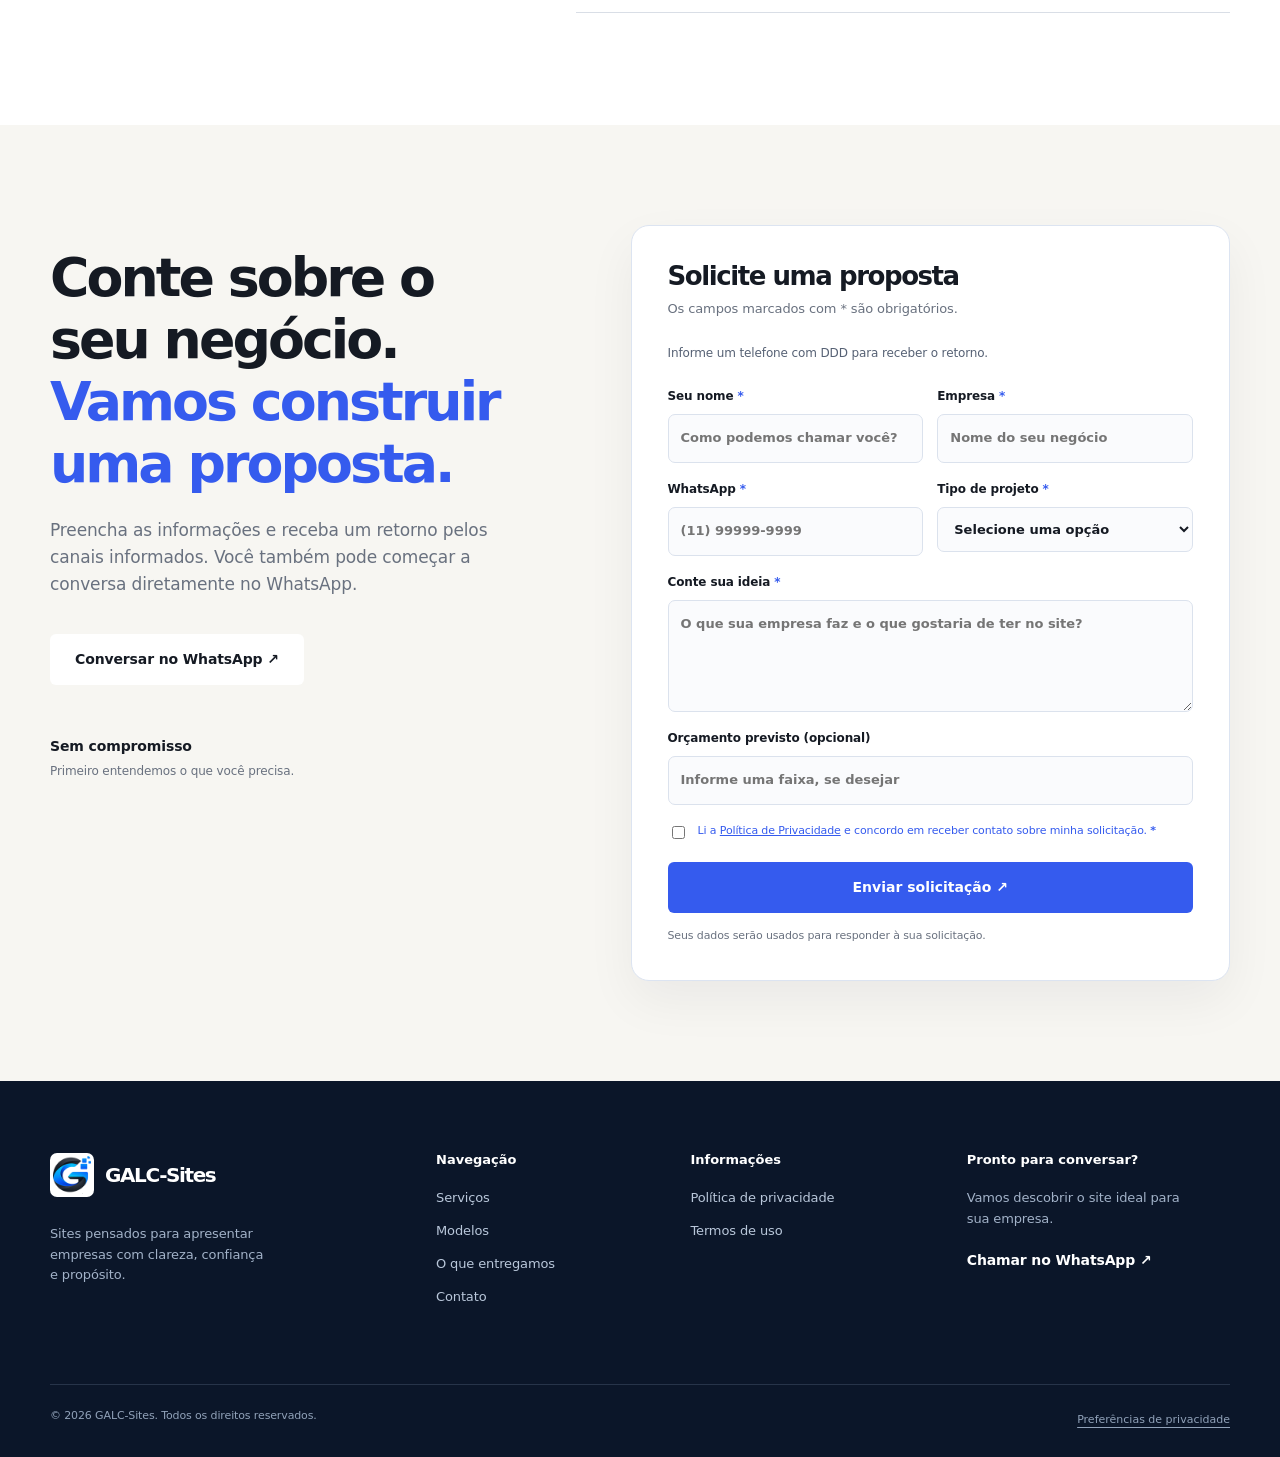
==== commit 580628b3: "Improve statewide service SEO" ====
--- a/index.html
+++ b/index.html
@@ -2,21 +2,22 @@
 <html lang="pt-BR">
 <head>
 <meta charset="utf-8"><meta name="viewport" content="width=device-width,initial-scale=1">
-<title>GALC-Sites | Sites para pequenos negócios</title>
-<meta name="description" content="Sites institucionais, landing pages e lojas virtuais para pequenos negócios. Escopo combinado, revisão antes de publicar e contato direto. Solicite um orçamento.">
+<title>Criação de sites para empresas em SP | GALC Sites</title>
+<meta name="description" content="A GALC Sites cria sites para empresas de todo o estado de São Paulo. Sites institucionais, landing pages e lojas virtuais, com atendimento online.">
 <meta name="theme-color" content="#151a23"><meta name="robots" content="index,follow">
 <link rel="canonical" href="https://galc-sites.pages.dev/">
-<meta property="og:type" content="website"><meta property="og:locale" content="pt_BR"><meta property="og:title" content="GALC-Sites | Sites para pequenos negócios"><meta property="og:description" content="Seu negócio explicado com clareza, do primeiro clique ao contato. Conheça os serviços e solicite um orçamento."><meta property="og:url" content="https://galc-sites.pages.dev/"><meta property="og:image" content="https://galc-sites.pages.dev/img/og-image-v25.png">
+<meta property="og:type" content="website"><meta property="og:locale" content="pt_BR"><meta property="og:title" content="Criação de sites para empresas em SP | GALC Sites"><meta property="og:description" content="Criação e desenvolvimento de sites para empresas de todo o estado de São Paulo. Atendimento online, escopo definido e revisão antes de publicar."><meta property="og:url" content="https://galc-sites.pages.dev/"><meta property="og:image" content="https://galc-sites.pages.dev/img/og-image-v25.png">
 <meta property="og:image:width" content="1200"><meta property="og:image:height" content="630"><meta property="og:image:alt" content="GALC-Sites. Sites para pequenos negócios. Escopo claro, contato direto."><meta name="twitter:card" content="summary_large_image">
-<link rel="icon" type="image/png" sizes="32x32" href="img/favicon-v25-32.png"><link rel="icon" type="image/png" sizes="64x64" href="img/favicon-v25-64.png"><link rel="apple-touch-icon" sizes="180x180" href="img/apple-touch-icon-v25.png"><script src="js/theme.js"></script><link rel="stylesheet" href="css/style.css"><link rel="stylesheet" href="css/theme.css"><script defer src="js/config.js"></script><script defer src="js/main.js"></script><script defer src="js/simulator.js"></script>
-<script type="application/ld+json">{"@context":"https://schema.org","@type":"Service","@id":"https://galc-sites.pages.dev/#servico","name":"Criação de sites para pequenos negócios","description":"Desenvolvimento de sites institucionais, landing pages, lojas virtuais e manutenção conforme escopo aprovado.","url":"https://galc-sites.pages.dev/","provider":{"@type":"Organization","@id":"https://galc-sites.pages.dev/#galc","name":"GALC-Sites","url":"https://galc-sites.pages.dev/"},"serviceType":["Sites institucionais","Landing pages","Lojas virtuais","Manutenção de sites"],"termsOfService":"https://galc-sites.pages.dev/termos.html"}</script>
+<link rel="icon" type="image/png" sizes="32x32" href="img/favicon-v25-32.png"><link rel="icon" type="image/png" sizes="64x64" href="img/favicon-v25-64.png"><link rel="apple-touch-icon" sizes="180x180" href="img/apple-touch-icon-v25.png"><script src="js/theme.js"></script><link rel="stylesheet" href="css/style.css"><link rel="stylesheet" href="css/theme.css"><script defer src="js/config.js"></script><script defer src="js/section-scroll.js"></script>
+<script defer src="js/main.js"></script><script defer src="js/simulator.js"></script>
+<script type="application/ld+json">{"@context":"https://schema.org","@type":"Service","@id":"https://galc-sites.pages.dev/#servico","name":"Criação de sites para pequenos negócios","description":"Desenvolvimento de sites institucionais, landing pages, lojas virtuais e manutenção conforme escopo aprovado.","url":"https://galc-sites.pages.dev/","provider":{"@type":"Organization","@id":"https://galc-sites.pages.dev/#galc","name":"GALC-Sites","url":"https://galc-sites.pages.dev/"},"serviceType":["Sites institucionais","Landing pages","Lojas virtuais","Manutenção de sites"],"areaServed":{"@type":"AdministrativeArea","name":"Estado de São Paulo, Brasil"},"termsOfService":"https://galc-sites.pages.dev/termos.html"}</script>
 <!-- GA4 e Meta Pixel: implemente os scripts SOMENTE após consentimento explícito, conforme README. -->
 </head>
 <body>
 <a class="skip" href="#conteudo">Pular para o conteúdo</a>
 <header class="header" id="topo"><div class="container header-inner"><a href="#topo" class="brand" aria-label="GALC-Sites, início"><img class="brand-logo" src="img/galc-symbol-v25-96.png" width="44" height="44" alt="" decoding="async"><span data-brand>GALC-Sites</span></a><nav class="nav" id="mainNav" aria-label="Navegação principal"><a href="#servicos">Serviços</a><a href="#modelos">Modelos</a><a href="#portfolio">O que entregamos</a><a href="#processo">Como funciona</a><a href="#faq">Dúvidas</a><a href="#contato" class="nav-cta">Pedir orçamento <span aria-hidden="true">↗</span></a></nav><div class="header-controls"><button type="button" class="theme-toggle" id="themeToggle" aria-label="Ativar tema escuro" aria-pressed="false" title="Ativar tema escuro" hidden><svg class="theme-moon" viewBox="0 0 24 24" aria-hidden="true"><path d="M20.8 13A9 9 0 0 1 11 3.2 9 9 0 1 0 20.8 13Z"/></svg><svg class="theme-sun" viewBox="0 0 24 24" aria-hidden="true"><circle cx="12" cy="12" r="4"/><path d="M12 2v2m0 16v2M2 12h2m16 0h2M5 5l1.4 1.4m11.2 11.2L19 19M5 19l1.4-1.4M17.6 6.4 19 5"/></svg></button><button class="mobile-toggle" id="menuToggle" aria-expanded="false" aria-controls="mainNav" aria-label="Abrir menu"><span></span><span></span><span></span></button></div></div></header>
 <main id="conteudo">
-<section class="hero section"><div class="container hero-grid"><div class="hero-copy"><h1>Sites para pequenos negócios.<br><em>Do primeiro clique ao contato.</em></h1><p>Apresente seus serviços, tire dúvidas e receba pedidos de orçamento. Criamos sites institucionais, landing pages e lojas virtuais com escopo combinado e revisão antes de publicar.</p><div class="hero-actions"><a class="button primary whatsapp-link" data-message="Olá! Quero criar um site profissional para minha empresa." href="#contato">Pedir orçamento <span aria-hidden="true">↗</span></a><a class="text-link" href="#modelos">Explorar demonstrações <span aria-hidden="true">→</span></a></div><div class="hero-trust"><span>Proposta por escrito</span><span>Contato direto</span><span>Revisão antes de publicar</span></div></div><aside class="project-sheet" aria-label="Como planejamos seu site"><div class="sheet-top"><span>GALC / PLANEJAMENTO DIGITAL</span><span aria-hidden="true">ESTÚDIO WEB</span></div><h2>Um site que responde<br>antes de você atender.</h2><dl><div><dt><span>01</span> O que você faz</dt><dd>Seus serviços apresentados de forma direta.</dd></div><div><dt><span>02</span> Por que escolher você</dt><dd>Diferenciais reais, com a identidade do seu negócio.</dd></div><div><dt><span>03</span> Como entrar em contato</dt><dd>Orçamento por formulário ou conversa no WhatsApp.</dd></div></dl><p class="sheet-note">Conteúdo, navegação e contato planejados juntos.</p></aside></div></section>
+<section class="hero section"><div class="container hero-grid"><div class="hero-copy"><h1>Criação de sites para pequenos negócios.<br><em>Do primeiro clique ao contato.</em></h1><p>A GALC Sites cria e desenvolve sites para pequenos negócios de todo o estado de São Paulo, com atendimento online. Fazemos sites institucionais, landing pages e lojas virtuais com escopo combinado e revisão antes de publicar.</p><div class="hero-actions"><a class="button primary whatsapp-link" data-message="Olá! Quero criar um site profissional para minha empresa." href="#contato">Pedir orçamento <span aria-hidden="true">↗</span></a><a class="text-link" href="#modelos">Explorar demonstrações <span aria-hidden="true">→</span></a></div><div class="hero-trust"><span>Proposta por escrito</span><span>Contato direto</span><span>Revisão antes de publicar</span></div></div><aside class="project-sheet" aria-label="Como planejamos seu site"><div class="sheet-top"><span>GALC / PLANEJAMENTO DIGITAL</span><span aria-hidden="true">ESTÚDIO WEB</span></div><h2>Um site que responde<br>antes de você atender.</h2><dl><div><dt><span>01</span> O que você faz</dt><dd>Seus serviços apresentados de forma direta.</dd></div><div><dt><span>02</span> Por que escolher você</dt><dd>Diferenciais reais, com a identidade do seu negócio.</dd></div><div><dt><span>03</span> Como entrar em contato</dt><dd>Orçamento por formulário ou conversa no WhatsApp.</dd></div></dl><p class="sheet-note">Conteúdo, navegação e contato planejados juntos.</p></aside></div></section>
 <section class="proof-strip" aria-label="Benefícios"><div class="container proof-inner"><span>01 / Entendemos o negócio</span><span class="proof-sep"></span><span>02 / Desenhamos a solução</span><span class="proof-sep"></span><span>03 / Publicamos com cuidado</span></div></section>
 <section class="section section-space" id="solucao"><div class="container"><div class="section-header"><div><h2>Seu cliente pesquisa antes de chamar.<br><span class="muted-head">O que ele encontra sobre você?</span></h2></div><p>Um site bem construído reúne serviços, diferenciais e contatos em um único lugar — sem depender apenas das redes sociais.</p></div><div class="benefit-grid"><article class="benefit"><span class="benefit-icon">01</span><h3>Seja encontrado</h3><p>Uma estrutura organizada para apresentar seus serviços aos clientes que procuram pelo que você oferece.</p></article><article class="benefit"><span class="benefit-icon">02</span><h3>Transmita confiança</h3><p>Um visual bem elaborado mostra profissionalismo antes mesmo da primeira conversa.</p></article><article class="benefit"><span class="benefit-icon">03</span><h3>Facilite o contato</h3><p>Botões claros, WhatsApp acessível e informações úteis para gerar novas oportunidades.</p></article></div></div></section>
 <section class="section section-soft" id="servicos"><div class="container">
@@ -54,15 +55,15 @@
 <p class="sim-disclaimer">Estimativa não vinculante. Não inclui domínio, hospedagem paga, mensalidades de plataformas, taxas de terceiros ou itens fora do escopo. O orçamento final depende da proposta.</p>
 <button class="button primary" id="simSend" type="button">Levar estimativa ao formulário ↗</button>
 </div></div></section>
-<section class="section section-space" id="modelos"><div class="container"><div class="section-header"><div><h2>Explore um site antes<br><span class="muted-head">de encomendar o seu.</span></h2></div><p>Três direções visuais para explorar. Cada modelo é conceitual e pode inspirar o projeto da sua empresa.</p></div><div class="showcase-grid"><article class="showcase"><a href="demos/barbearia.html" class="showcase-visual visual-barber" target="_blank" rel="noopener"><div class="mini-page mini-barber"><div class="mini-head">ATELIÊ <b>BARBER</b><span>SERVIÇOS</span></div><div class="mini-center"><small>ESTILO E PRECISÃO</small><strong>Seu estilo.<br>Seu momento.</strong><span>VER SERVIÇOS →</span></div></div></a><div class="showcase-meta"><div><span class="case-type">MODELO 01 · SERVIÇOS</span><h3>Barbearia</h3></div><a href="demos/barbearia.html" target="_blank" rel="noopener" class="round-arrow" aria-label="Visualizar modelo de barbearia">↗</a></div><a href="#contato" class="case-cta plan-action" data-plan="Modelo Barbearia">Quero um assim →</a></article><article class="showcase"><a href="demos/restaurante.html" class="showcase-visual visual-food" target="_blank" rel="noopener"><div class="mini-page mini-food"><div class="mini-head">SABOR &amp; CASA<span>MENU</span></div><div class="mini-center"><small>COZINHA FEITA COM CARINHO</small><strong>Comida boa.<br>Momentos melhores.</strong><span>CONHEÇA O CARDÁPIO ↗</span></div></div></a><div class="showcase-meta"><div><span class="case-type">MODELO 02 · GASTRONOMIA</span><h3>Restaurante</h3></div><a href="demos/restaurante.html" target="_blank" rel="noopener" class="round-arrow" aria-label="Visualizar modelo de restaurante">↗</a></div><a href="#contato" class="case-cta plan-action" data-plan="Modelo Restaurante">Quero um assim →</a></article><article class="showcase"><a href="demos/consultorio.html" class="showcase-visual visual-health" target="_blank" rel="noopener"><div class="mini-page mini-health"><div class="mini-head">ESSÊNCIA<span>CONSULTÓRIO</span></div><div class="mini-center"><small>CUIDADO EM CADA DETALHE</small><strong>Seu bem-estar<br>é prioridade.</strong><span>CONHECER O ESPAÇO →</span></div></div></a><div class="showcase-meta"><div><span class="case-type">MODELO 03 · SAÚDE</span><h3>Consultório</h3></div><a href="demos/consultorio.html" target="_blank" rel="noopener" class="round-arrow" aria-label="Visualizar modelo de consultório">↗</a></div><a href="#contato" class="case-cta plan-action" data-plan="Modelo Consultório">Quero um assim →</a></article></div></div></section>
+<section class="section section-space" id="modelos"><div class="container"><div class="section-header"><div><h2>Explore um site antes<br><span class="muted-head">de encomendar o seu.</span></h2></div><p>Três direções visuais para explorar. Cada modelo é conceitual e pode inspirar o projeto da sua empresa.</p></div><div class="showcase-grid"><article class="showcase"><a href="demos/barbearia" class="showcase-visual visual-barber" target="_blank" rel="noopener"><div class="mini-page mini-barber"><div class="mini-head">ATELIÊ <b>BARBER</b><span>SERVIÇOS</span></div><div class="mini-center"><small>ESTILO E PRECISÃO</small><strong>Seu estilo.<br>Seu momento.</strong><span>VER SERVIÇOS →</span></div></div></a><div class="showcase-meta"><div><span class="case-type">MODELO 01 · SERVIÇOS</span><h3>Barbearia</h3></div><a href="demos/barbearia" target="_blank" rel="noopener" class="round-arrow" aria-label="Visualizar modelo de barbearia">↗</a></div><a href="#contato" class="case-cta plan-action" data-plan="Modelo Barbearia">Quero um assim →</a></article><article class="showcase"><a href="demos/restaurante" class="showcase-visual visual-food" target="_blank" rel="noopener"><div class="mini-page mini-food"><div class="mini-head">SABOR &amp; CASA<span>MENU</span></div><div class="mini-center"><small>COZINHA FEITA COM CARINHO</small><strong>Comida boa.<br>Momentos melhores.</strong><span>CONHEÇA O CARDÁPIO ↗</span></div></div></a><div class="showcase-meta"><div><span class="case-type">MODELO 02 · GASTRONOMIA</span><h3>Restaurante</h3></div><a href="demos/restaurante" target="_blank" rel="noopener" class="round-arrow" aria-label="Visualizar modelo de restaurante">↗</a></div><a href="#contato" class="case-cta plan-action" data-plan="Modelo Restaurante">Quero um assim →</a></article><article class="showcase"><a href="demos/consultorio" class="showcase-visual visual-health" target="_blank" rel="noopener"><div class="mini-page mini-health"><div class="mini-head">ESSÊNCIA<span>CONSULTÓRIO</span></div><div class="mini-center"><small>CUIDADO EM CADA DETALHE</small><strong>Seu bem-estar<br>é prioridade.</strong><span>CONHECER O ESPAÇO →</span></div></div></a><div class="showcase-meta"><div><span class="case-type">MODELO 03 · SAÚDE</span><h3>Consultório</h3></div><a href="demos/consultorio" target="_blank" rel="noopener" class="round-arrow" aria-label="Visualizar modelo de consultório">↗</a></div><a href="#contato" class="case-cta plan-action" data-plan="Modelo Consultório">Quero um assim →</a></article></div></div></section>
 <section class="section dark-section" id="portfolio"><div class="container delivery-grid"><div><h2>O combinado aparece<br>na proposta e na entrega.</h2><p>Você sabe o que está contratando antes de começar. O escopo considera o tipo de site, as informações disponíveis e as integrações necessárias.</p><a href="#contato" class="button light-button">Conversar sobre meu projeto</a></div><dl class="delivery-list"><div><dt>Estrutura e conteúdo</dt><dd>Seções, páginas e materiais necessários definidos na proposta.</dd></div><div><dt>Design e revisão</dt><dd>Layout adaptado ao celular e ajustes dentro das rodadas combinadas.</dd></div><div><dt>Publicação e continuidade</dt><dd>Orientação para domínio e hospedagem. Manutenção e custos de terceiros informados separadamente.</dd></div></dl></div></section>
 
 <section class="section section-soft" id="processo"><div class="container"><div class="center-head"><h2>Do primeiro papo ao site publicado.</h2><p>Um processo transparente. Você acompanha e aprova as principais decisões.</p></div><div class="steps"><article><span>01</span><h3>Entendimento</h3><p>Conversamos sobre seu negócio, público e objetivos.</p></article><article><span>02</span><h3>Protótipo</h3><p>Apresentamos uma direção visual conforme o pacote contratado.</p></article><article><span>03</span><h3>Ajustes e aprovação</h3><p>Refinamos o projeto dentro das revisões combinadas.</p></article><article><span>04</span><h3>Publicação</h3><p>Preparamos e colocamos o site no ar, com orientações de uso.</p></article></div></div></section>
 <section class="section cta-band"><div class="container cta-inner"><div><span>Vamos transformar a ideia em um projeto?</span><h2>Qual é o próximo passo?<br>Conte o que seu negócio precisa.</h2></div><a href="#contato" class="button light-button">Solicitar meu orçamento ↗</a></div></section>
-<section class="section section-space" id="faq"><div class="container faq-grid"><div><h2>Ficou alguma dúvida?</h2><p class="faq-lead">Reunimos as principais perguntas antes de começar um projeto.</p><a class="text-link whatsapp-link" data-message="Olá! Tenho uma dúvida sobre os sites." href="#contato">Falar diretamente no WhatsApp →</a></div><div class="faq-list"><details><summary>Quanto tempo leva para ficar pronto?<span>+</span></summary><p>Consulte os prazos de referência nos planos. A contagem começa após recebermos os materiais e aprovarmos o escopo. A previsão final e o calendário de revisões são registrados na proposta.</p></details><details><summary>Como funciona o pagamento?<span>+</span></summary><p>As condições e etapas de pagamento são definidas na proposta comercial, antes do início do projeto.</p></details><details><summary>Domínio e hospedagem estão incluídos?<span>+</span></summary><p>Os custos de domínio, hospedagem e serviços externos são apresentados separadamente quando necessários. Podemos orientar opções gratuitas para sites estáticos.</p></details><details><summary>Vou conseguir fazer alterações depois?<span>+</span></summary><p>Sim, por meio de um serviço de manutenção ou entregas pontuais. O formato e o custo dependem da tecnologia e do pacote contratado.</p></details><details><summary>O site já aparece no Google?<span>+</span></summary><p>Preparamos a estrutura básica de SEO, mas a indexação e a posição nos resultados dependem do Google e não podem ser garantidas.</p></details><details><summary>Posso pedir mudanças no protótipo?<span>+</span></summary><p>O Básico inclui uma rodada e o Profissional, duas. Cada rodada reúne uma lista de ajustes dentro do escopo aprovado. Na loja, as revisões são definidas na proposta. Novas páginas, funcionalidades ou mudanças de direção são orçadas separadamente.</p></details></div></div></section>
-<section class="section contact-section" id="contato"><div class="container contact-grid"><div class="contact-copy"><h2>Conte sobre o seu negócio.<br><em>Vamos construir uma proposta.</em></h2><p>Preencha as informações e receba um retorno pelos canais informados. Você também pode começar a conversa diretamente no WhatsApp.</p><a class="button whatsapp-outline whatsapp-link" data-message="Olá! Gostaria de pedir um orçamento para criar meu site." href="#contato">Conversar no WhatsApp ↗</a><div class="contact-note"><div><strong>Sem compromisso</strong><p>Primeiro entendemos o que você precisa.</p></div></div></div><form aria-label="Solicitar orçamento" id="contactForm" class="contact-form" action="https://api.web3forms.com/submit" method="POST"><h3>Solicite uma proposta</h3><p>Os campos marcados com * são obrigatórios.</p><p id="phoneHint" class="phone-hint">Informe um telefone com DDD para receber o retorno.</p><input type="hidden" name="access_key" id="formAccessKey" value=""><input type="hidden" name="subject" value="Novo orçamento pelo site"><input type="hidden" name="simulacao_orcamento" id="simQuoteSummary" value=""><input type="checkbox" name="botcheck" tabindex="-1" autocomplete="off" class="honeypot" aria-hidden="true"><div class="form-row"><label><span class="field-label">Seu nome <b aria-hidden="true">*</b></span><input name="name" type="text" autocomplete="name" maxlength="100" required placeholder="Como podemos chamar você?"></label><label><span class="field-label">Empresa <b aria-hidden="true">*</b></span><input name="empresa" type="text" maxlength="120" required placeholder="Nome do seu negócio"></label></div><div class="form-row"><label><span class="field-label">WhatsApp <b aria-hidden="true">*</b></span><input name="whatsapp" type="tel" aria-describedby="phoneHint" autocomplete="tel" inputmode="tel" maxlength="22" required placeholder="(11) 99999-9999"></label><label><span class="field-label">Tipo de projeto <b aria-hidden="true">*</b></span><select id="projectType" name="tipo_projeto" required><option value="" selected disabled>Selecione uma opção</option><option>Site Básico</option><option>Site Profissional</option><option>Loja Virtual</option><option>Landing Page</option><option>Manutenção</option><option>Protótipo independente</option><option>Página adicional</option><option>Alterações pontuais</option><option>Serviços complementares</option><option>Outro / Não sei ainda</option></select></label></div><label><span class="field-label">Conte sua ideia <b aria-hidden="true">*</b></span><textarea name="message" rows="4" maxlength="2000" required placeholder="O que sua empresa faz e o que gostaria de ter no site?"></textarea></label><label><span class="field-label">Orçamento previsto (opcional)</span><input name="orcamento_previsto" type="text" maxlength="80" placeholder="Informe uma faixa, se desejar"></label><label class="checkbox-consent"><input type="checkbox" name="consentimento_contato" value="sim" required><span>Li a <a href="privacidade.html" target="_blank" rel="noopener">Política de Privacidade</a> e concordo em receber contato sobre minha solicitação. <b>*</b></span></label><button class="button primary submit-btn" type="submit">Enviar solicitação ↗</button><p id="formFeedback" class="form-feedback" role="status" aria-live="polite">Seus dados serão usados para responder à sua solicitação.</p></form></div></section>
+<section class="section section-space" id="faq"><div class="container faq-grid"><div><h2>Ficou alguma dúvida?</h2><p class="faq-lead">Reunimos as principais perguntas antes de começar um projeto.</p><a class="text-link whatsapp-link" data-message="Olá! Tenho uma dúvida sobre os sites." href="#contato">Falar diretamente no WhatsApp →</a></div><div class="faq-list"><details><summary>Vocês atendem empresas de todo o estado de São Paulo?<span>+</span></summary><p>Sim. O atendimento é online para empresas de todo o estado de São Paulo. O escopo, os materiais e as etapas são combinados antes do início do projeto.</p></details><details><summary>Quanto tempo leva para ficar pronto?<span>+</span></summary><p>Consulte os prazos de referência nos planos. A contagem começa após recebermos os materiais e aprovarmos o escopo. A previsão final e o calendário de revisões são registrados na proposta.</p></details><details><summary>Como funciona o pagamento?<span>+</span></summary><p>As condições e etapas de pagamento são definidas na proposta comercial, antes do início do projeto.</p></details><details><summary>Domínio e hospedagem estão incluídos?<span>+</span></summary><p>Os custos de domínio, hospedagem e serviços externos são apresentados separadamente quando necessários. Podemos orientar opções gratuitas para sites estáticos.</p></details><details><summary>Vou conseguir fazer alterações depois?<span>+</span></summary><p>Sim, por meio de um serviço de manutenção ou entregas pontuais. O formato e o custo dependem da tecnologia e do pacote contratado.</p></details><details><summary>O site já aparece no Google?<span>+</span></summary><p>Preparamos a estrutura básica de SEO, mas a indexação e a posição nos resultados dependem do Google e não podem ser garantidas.</p></details><details><summary>Posso pedir mudanças no protótipo?<span>+</span></summary><p>O Básico inclui uma rodada e o Profissional, duas. Cada rodada reúne uma lista de ajustes dentro do escopo aprovado. Na loja, as revisões são definidas na proposta. Novas páginas, funcionalidades ou mudanças de direção são orçadas separadamente.</p></details></div></div></section>
+<section class="section contact-section" id="contato"><div class="container contact-grid"><div class="contact-copy"><h2>Conte sobre o seu negócio.<br><em>Vamos construir uma proposta.</em></h2><p>Preencha as informações e receba um retorno pelos canais informados. Você também pode começar a conversa diretamente no WhatsApp.</p><a class="button whatsapp-outline whatsapp-link" data-message="Olá! Gostaria de pedir um orçamento para criar meu site." href="#contato">Conversar no WhatsApp ↗</a><div class="contact-note"><div><strong>Sem compromisso</strong><p>Primeiro entendemos o que você precisa.</p></div></div></div><form aria-label="Solicitar orçamento" id="contactForm" class="contact-form" action="https://api.web3forms.com/submit" method="POST"><h3>Solicite uma proposta</h3><p>Os campos marcados com * são obrigatórios.</p><p id="phoneHint" class="phone-hint">Informe um telefone com DDD para receber o retorno.</p><input type="hidden" name="access_key" id="formAccessKey" value=""><input type="hidden" name="subject" value="Novo orçamento pelo site"><input type="hidden" name="simulacao_orcamento" id="simQuoteSummary" value=""><input type="checkbox" name="botcheck" tabindex="-1" autocomplete="off" class="honeypot" aria-hidden="true"><div class="form-row"><label><span class="field-label">Seu nome <b aria-hidden="true">*</b></span><input name="name" type="text" autocomplete="name" maxlength="100" required placeholder="Como podemos chamar você?"></label><label><span class="field-label">Empresa <b aria-hidden="true">*</b></span><input name="empresa" type="text" maxlength="120" required placeholder="Nome do seu negócio"></label></div><div class="form-row"><label><span class="field-label">WhatsApp <b aria-hidden="true">*</b></span><input name="whatsapp" type="tel" aria-describedby="phoneHint" autocomplete="tel" inputmode="tel" maxlength="22" required placeholder="(11) 99999-9999"></label><label><span class="field-label">Tipo de projeto <b aria-hidden="true">*</b></span><select id="projectType" name="tipo_projeto" required><option value="" selected disabled>Selecione uma opção</option><option>Site Básico</option><option>Site Profissional</option><option>Loja Virtual</option><option>Landing Page</option><option>Manutenção</option><option>Protótipo independente</option><option>Página adicional</option><option>Alterações pontuais</option><option>Serviços complementares</option><option>Outro / Não sei ainda</option></select></label></div><label><span class="field-label">Conte sua ideia <b aria-hidden="true">*</b></span><textarea name="message" rows="4" maxlength="2000" required placeholder="O que sua empresa faz e o que gostaria de ter no site?"></textarea></label><label><span class="field-label">Orçamento previsto (opcional)</span><input name="orcamento_previsto" type="text" maxlength="80" placeholder="Informe uma faixa, se desejar"></label><label class="checkbox-consent"><input type="checkbox" name="consentimento_contato" value="sim" required><span>Li a <a href="/privacidade" target="_blank" rel="noopener">Política de Privacidade</a> e concordo em receber contato sobre minha solicitação. <b>*</b></span></label><button class="button primary submit-btn" type="submit">Enviar solicitação ↗</button><p id="formFeedback" class="form-feedback" role="status" aria-live="polite">Seus dados serão usados para responder à sua solicitação.</p></form></div></section>
 </main>
-<footer class="footer"><div class="container"><div class="footer-main"><div><a href="#topo" class="brand footer-brand"><img class="brand-logo" src="img/galc-symbol-v25-96.png" width="44" height="44" alt="" decoding="async" loading="lazy"><span data-brand>GALC-Sites</span></a><p>Sites pensados para apresentar empresas com clareza, confiança e propósito.</p></div><div><h3>Navegação</h3><a href="#servicos">Serviços</a><a href="#modelos">Modelos</a><a href="#portfolio">O que entregamos</a><a href="#contato">Contato</a></div><div><h3>Informações</h3><a href="privacidade.html">Política de privacidade</a><a href="termos.html">Termos de uso</a><a id="footerEmail" hidden>E-mail de contato</a><a href="#" id="instagramLink" rel="noopener" target="_blank" hidden>Instagram ↗</a></div><div><h3>Pronto para conversar?</h3><p>Vamos descobrir o site ideal para sua empresa.</p><a class="footer-talk whatsapp-link" data-message="Olá! Gostaria de falar sobre um novo site." href="#contato">Chamar no WhatsApp ↗</a></div></div><div class="footer-base"><span>© <span id="year">2026</span> <span data-brand>GALC-Sites</span>. Todos os direitos reservados.</span><button type="button" class="footer-consent" id="manageCookies">Preferências de privacidade</button></div></div></footer>
+<footer class="footer"><div class="container"><div class="footer-main"><div><a href="#topo" class="brand footer-brand"><img class="brand-logo" src="img/galc-symbol-v25-96.png" width="44" height="44" alt="" decoding="async" loading="lazy"><span data-brand>GALC-Sites</span></a><p>Sites pensados para apresentar empresas com clareza, confiança e propósito.</p></div><div><h3>Navegação</h3><a href="#servicos">Serviços</a><a href="#modelos">Modelos</a><a href="#portfolio">O que entregamos</a><a href="#contato">Contato</a></div><div><h3>Informações</h3><a href="/privacidade">Política de privacidade</a><a href="/termos">Termos de uso</a><a id="footerEmail" hidden>E-mail de contato</a><a href="#" id="instagramLink" rel="noopener" target="_blank" hidden>Instagram ↗</a></div><div><h3>Pronto para conversar?</h3><p>Vamos descobrir o site ideal para sua empresa.</p><a class="footer-talk whatsapp-link" data-message="Olá! Gostaria de falar sobre um novo site." href="#contato">Chamar no WhatsApp ↗</a></div></div><div class="footer-base"><span>© <span id="year">2026</span> <span data-brand>GALC-Sites</span>. Todos os direitos reservados.</span><button type="button" class="footer-consent" id="manageCookies">Preferências de privacidade</button></div></div></footer>
 <a href="#contato" class="float-whatsapp whatsapp-link" data-message="Olá! Quero solicitar um orçamento para um site." aria-label="Conversar no WhatsApp"><svg viewBox="0 0 24 24" width="25" height="25" fill="currentColor" aria-hidden="true"><path d="M20.52 3.48A11.82 11.82 0 0 0 12.1 0C5.5 0 .13 5.37.13 11.97c0 2.1.55 4.16 1.6 5.98L0 24l6.22-1.63a11.95 11.95 0 0 0 5.75 1.46h.01c6.6 0 11.97-5.37 11.97-11.97 0-3.2-1.25-6.2-3.43-8.38ZM12 21.8a9.9 9.9 0 0 1-5.04-1.38l-.36-.21-3.74.98 1-3.64-.24-.38A9.82 9.82 0 0 1 2.1 12C2.1 6.54 6.54 2.1 12 2.1a9.8 9.8 0 0 1 6.96 2.89A9.79 9.79 0 0 1 21.85 12c0 5.46-4.44 9.9-9.85 9.9Zm5.43-7.41c-.3-.15-1.76-.87-2.04-.97-.27-.1-.47-.15-.67.15-.2.3-.77.97-.95 1.17-.17.2-.35.22-.65.07-.3-.15-1.25-.46-2.38-1.47-.88-.78-1.47-1.74-1.64-2.04-.17-.3-.02-.46.13-.61.13-.13.3-.35.45-.52.15-.18.2-.3.3-.5.1-.2.05-.37-.02-.52-.07-.15-.67-1.62-.92-2.22-.24-.58-.48-.5-.67-.51h-.57c-.2 0-.52.07-.8.37-.27.3-1.04 1.02-1.04 2.49s1.07 2.89 1.22 3.09c.15.2 2.11 3.22 5.1 4.52.71.31 1.27.49 1.7.63.71.23 1.35.2 1.86.12.57-.09 1.76-.72 2.01-1.42.25-.7.25-1.3.17-1.42-.07-.13-.27-.2-.57-.35Z"/></svg></a>
 <div class="cookie-banner" id="cookieBanner" role="dialog" aria-label="Preferências de privacidade" aria-modal="false" hidden><div class="cookie-content"><strong>Suas escolhas importam.</strong><p>Usamos armazenamento local para registrar sua escolha. Cookies opcionais de análise e marketing só serão ativados com sua autorização, se configurados.</p></div><div class="cookie-buttons"><button id="rejectCookies" class="button outline small">Somente necessários</button><button id="acceptCookies" class="button primary small">Aceitar opcionais</button></div></div>
 </body></html>
--- a/css/theme.css
+++ b/css/theme.css
@@ -24,7 +24,7 @@
 }
 html[data-theme="dark"] body{background:var(--theme-bg);color:var(--ink)}
 html[data-theme="dark"] .header{background:var(--theme-header);border-color:var(--theme-line)}
-html[data-theme="dark"] .brand-logo{background:#fff;padding:3px;border-radius:7px}
+html[data-theme="dark"] .brand-logo{background:transparent;padding:0;border-radius:0}
 html[data-theme="dark"] .hero,
 html[data-theme="dark"] .section-soft,
 html[data-theme="dark"] #servicos,
@@ -102,3 +102,21 @@
   html[data-theme="dark"] .mobile-toggle span{background:var(--ink)}
 }
 @media(max-width:760px){html[data-theme="dark"] .project-sheet{box-shadow:none}}
+
+/* Keep the legal header compact when the return link needs a second row. */
+@media(max-width:600px){
+  body:has(.legal) .header-inner{display:grid;grid-template-columns:minmax(0,1fr) auto;gap:10px 16px;padding-block:12px}
+  body:has(.legal) .header .brand{grid-column:1;grid-row:1}
+  body:has(.legal) .header-controls{grid-column:2;grid-row:1}
+  body:has(.legal) .header .text-link{grid-column:1/-1;grid-row:2;justify-self:start}
+}
+
+/* Form boundaries remain identifiable against both dark surfaces. */
+html[data-theme="dark"]{--theme-control-line:#718096}
+html[data-theme="dark"] .theme-toggle,
+html[data-theme="dark"] .sim-plans label,
+html[data-theme="dark"] .contact-form input:not([type=checkbox]),
+html[data-theme="dark"] .contact-form select,
+html[data-theme="dark"] .contact-form textarea,
+html[data-theme="dark"] .sim-pages-label select{border-color:var(--theme-control-line)}
+html[data-theme="dark"] .sim-plans label:has(input:checked){border-color:var(--theme-accent)}
